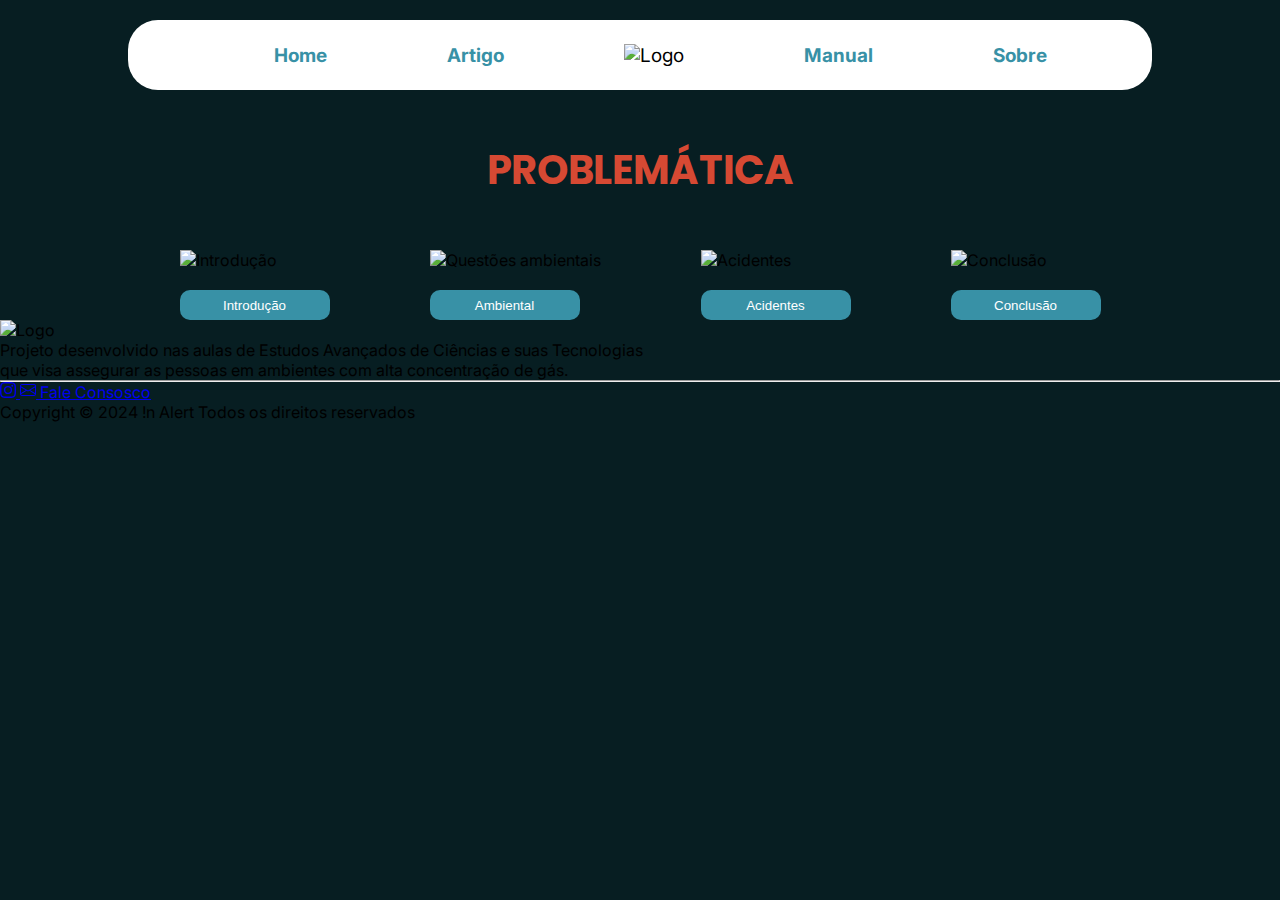
==== index.html @ b9c75eed "Problemática - Parte GI" ====
<!DOCTYPE html>
<html lang="pt-br">
<head>
    <meta charset="UTF-8">
    <meta name="viewport" content="width=device-width, initial-scale=1.0">
    <title>Sensor de gás móvel</title>
    <link rel="stylesheet" href="navstyle.css">
    <link rel="stylesheet" href="footer.css"> 
    <link rel="stylesheet" href="problem.css"> 
    <script src="script.js"> </script>
    <link rel="preconnect" href="https://fonts.googleapis.com">
    <link rel="preconnect" href="https://fonts.googleapis.com">
    <link rel="preconnect" href="https://fonts.gstatic.com" crossorigin>
    <link href="https://fonts.googleapis.com/css2?family=Inter:ital,opsz,wght@0,14..32,100..900;1,14..32,100..900&family=Poppins:ital,wght@0,100;0,200;0,300;0,400;0,500;0,600;0,700;0,800;0,900;1,100;1,200;1,300;1,400;1,500;1,600;1,700;1,800;1,900&display=swap" rel="stylesheet">

</head>
<body> 
    <!-- Navbar -->
    <header> 
       
        <nav class="navbar">
             <ul>
                <li><a href="#" class="nav-links">Home</a></li>
                <li><a href="#" class="nav-links">Artigo</a></li>
                <li class="logo" class="nav-links"><img src="./img/logo_sensordegás.png" alt="Logo"></li>
                <li><a href="carrosel.html" class="nav-links">Manual</a></li>
                <li><a href="#" class="nav-links">Sobre</a></li>
                
            </ul>
            <!-- <button class="navbar-toggle" onclick="toggleNav()">
                <i class="fa fa-bars"></i>
            </button> -->
        </nav>
    </header>

    <!-- Acaba aqui -->

    <!-- PROBLEMÁTICA -->

    <h1 class="titulo"> Problemática </h1>

    <div class="container">

        <section> 

            <div class="icons">
                <img src="./img/intro.png" alt=" Introdução" class="image">
            </div> 

            <div> 
                <button onclick="abrirModal()"class="button"> Introdução </button>
            </div>

            <div class="janela-modal" id="janela-modal">
                <div class="modal">
                    <button class="fechar" id="fechar">X</button> 
                    <h3> Introdução </h3>
                    <p> Lorem ipsum dolor sit amet consectetur adipisicing elit. Culpa necessitatibus voluptas aliquam exercitationem
                        libero cum molestias ullam illum vero quia temporibus adipisci itaque quas repellat! Provident quasi at temporibus porro. </p>
                </div>
            </div> 

        </section>

        <section> 

            <div class="icons">
                <img src="./img/QuesAmb.png" alt=" Questões ambientais" class="image">
            </div> 

            <div> 
                <button onclick="modalabrir()" class="button"> Ambiental </button>
            </div>

            <div class="janela-modal2" id="janela-modal2">
                <div class="modal2">
                    <button class="fechar2" id="fechar2">X</button> 
                    <h3> Ambiental</h3>
                    <p> Lorem ipsum dolor sit amet consectetur adipisicing elit. Culpa necessitatibus voluptas aliquam exercitationem
                        libero cum molestias ullam illum vero quia temporibus adipisci itaque quas repellat! Provident quasi at temporibus porro.</p>
                </div>
            </div> 

        </section>

        <section> 

            <div class="icons">
                <img src="./img/aciden.png" alt="Acidentes" class="image">
            </div> 

            <div> 
                <button onclick="abrir()" class="button"> Acidentes </button>
            </div>

            <div class="janela-modal3" id="janela-modal3">
                <div class="modal3">
                    <button class="fechar3" id="fechar3">X</button> 
                    <h3> Acidentes </h3>
                    <p> Lorem ipsum dolor sit amet consectetur adipisicing elit. Culpa necessitatibus voluptas aliquam exercitationem
                        libero cum molestias ullam illum vero quia temporibus adipisci itaque quas repellat! Provident quasi at temporibus porro.</p>
                </div>
            </div> 

        </section>

        <section> 

            <div class="icons">
                <img src="./img/concl.png" alt="Conclusão" class="image">
            </div> 

            <div> 
                <button onclick="conclusao()" class="button"> Conclusão </button>
            </div>

            <div class="janelaconcl" id="janelaconcl">
                <div class="modconcl">
                    <button class="fechaconcl" id="fechaconcl">X</button> 
                    <h3> Conclusão </h3>
                    <p> Lorem ipsum dolor sit amet consectetur adipisicing elit. Culpa necessitatibus voluptas aliquam exercitationem
                        libero cum molestias ullam illum vero quia temporibus adipisci itaque quas repellat! Provident quasi at temporibus porro.</p>
                </div>
            </div> 


        </section>

    </div>

<!-- Acaba aqui -->

<!-- Footer -->
    <footer> 
        <main> </main>
        <div class="fotter_content">
            <div class="footer_logo"> 
            <img src="./img/variação_logo_sensordegás.png" alt="Logo" class="figura_logo"> </li>
            <p class="text"> Projeto desenvolvido nas aulas de Estudos Avançados de Ciências e suas Tecnologias <br>
                que visa assegurar as pessoas em ambientes com alta concentração de gás. </p>
            <hr> </hr>
            <div id="footer_ms">
                <a class="link" href="https://www.instagram.com/gi_.santos20/" target="_blank" > 
                <svg xmlns="http://www.w3.org/2000/svg" width="16" height="16" fill="currentColor" class="bi bi-instagram" viewBox="0 0 16 16">
                    <path d="M8 0C5.829 0 5.556.01 4.703.048 3.85.088 3.269.222 2.76.42a3.9 3.9 0 0 0-1.417.923A3.9 3.9 0 0 0 .42 2.76C.222 3.268.087 3.85.048 4.7.01 5.555 0 5.827 0 8.001c0 2.172.01 2.444.048 3.297.04.852.174 1.433.372 1.942.205.526.478.972.923 1.417.444.445.89.719 1.416.923.51.198 1.09.333 1.942.372C5.555 15.99 5.827 16 8 16s2.444-.01 3.298-.048c.851-.04 1.434-.174 1.943-.372a3.9 3.9 0 0 0 1.416-.923c.445-.445.718-.891.923-1.417.197-.509.332-1.09.372-1.942C15.99 10.445 16 10.173 16 8s-.01-2.445-.048-3.299c-.04-.851-.175-1.433-.372-1.941a3.9 3.9 0 0 0-.923-1.417A3.9 3.9 0 0 0 13.24.42c-.51-.198-1.092-.333-1.943-.372C10.443.01 10.172 0 7.998 0zm-.717 1.442h.718c2.136 0 2.389.007 3.232.046.78.035 1.204.166 1.486.275.373.145.64.319.92.599s.453.546.598.92c.11.281.24.705.275 1.485.039.843.047 1.096.047 3.231s-.008 2.389-.047 3.232c-.035.78-.166 1.203-.275 1.485a2.5 2.5 0 0 1-.599.919c-.28.28-.546.453-.92.598-.28.11-.704.24-1.485.276-.843.038-1.096.047-3.232.047s-2.39-.009-3.233-.047c-.78-.036-1.203-.166-1.485-.276a2.5 2.5 0 0 1-.92-.598 2.5 2.5 0 0 1-.6-.92c-.109-.281-.24-.705-.275-1.485-.038-.843-.046-1.096-.046-3.233s.008-2.388.046-3.231c.036-.78.166-1.204.276-1.486.145-.373.319-.64.599-.92s.546-.453.92-.598c.282-.11.705-.24 1.485-.276.738-.034 1.024-.044 2.515-.045zm4.988 1.328a.96.96 0 1 0 0 1.92.96.96 0 0 0 0-1.92m-4.27 1.122a4.109 4.109 0 1 0 0 8.217 4.109 4.109 0 0 0 0-8.217m0 1.441a2.667 2.667 0 1 1 0 5.334 2.667 2.667 0 0 1 0-5.334"/>
                </svg>
                </a>

                <a class="link" href="mailto:hemoglobinaltda@gmail.com" target="_blank"> 
                <svg xmlns="http://www.w3.org/2000/svg" width="16" height="16" fill="currentColor" class="bi bi-envelope" viewBox="0 0 16 16">
                    <path d="M0 4a2 2 0 0 1 2-2h12a2 2 0 0 1 2 2v8a2 2 0 0 1-2 2H2a2 2 0 0 1-2-2zm2-1a1 1 0 0 0-1 1v.217l7 4.2 7-4.2V4a1 1 0 0 0-1-1zm13 2.383-4.708 2.825L15 11.105zm-.034 6.876-5.64-3.471L8 9.583l-1.326-.795-5.64 3.47A1 1 0 0 0 2 13h12a1 1 0 0 0 .966-.741M1 11.105l4.708-2.897L1 5.383z"/>
                </svg>
                </a>

                <a href="faleconosco.html" class="footer-fc"> Fale Consosco </a> <p> Copyright &copy; 2024 !n Alert Todos os direitos reservados</p>
            </div>
            </div>
        </div>
     </footer>
<!-- Acaba aqui -->
</body>
</html>
---- navstyle.css ----
/* STYLE NAVBAR */
:root{
    --color-fundo:#071E22 ; 
    --color-secundária: #3891A6 ;
    --color-textop1: #ffffff ;
    --color-titulo:#d64933;
    --color-dest: #000000; 
}

* {
    margin: 0;
}

body { 
    background-color: #071E22;
    font-family: 'inter';
}

.navbar {
    background-color: #fff;
    display: flex;
    justify-content: center;
    align-items: center;
    border-radius: 30px;
    margin-top: 20px;
    height: 70px;
    margin-left: 10%;
    margin-right: 10%;
 
}

.navbar ul {
    display: flex;
    justify-content: space-between;
    gap: 120px;
    align-items: center;
    justify-items: center;
  }
  
  .navbar li {
    list-style: none;
    font-size: 19px;
}

.nav-links{
  font-weight: bold;
  color: var(--color-secundária);
  text-decoration: none;
}

img{
    height: 150px;
    width: 150px;
}
---- problem.css ----
/* Style dos elementos imagem, botão e título */

:root{
    --color-fundo:#071E22 ; 
    --color-secundária: #3891A6 ;
    --color-textop1: #ffffff ;
    --color-titulo:#d64933;
    --color-dest: #000000;    
}

.titulo{
    font-size: 40px; 
    font-weight: bold;
    text-transform: uppercase;
    font-family: 'poppins';
    text-align: center;
    margin-top: 50px;
    color: var(--color-titulo);    
}

.container{
    display: flex;
    gap: 100px; 
    align-items: center;
    justify-content: center;
    margin-top: 50px;
}

.icons {
    margin-bottom: 20px;
}

.button {
    width: 150px;
    height: 30px;
    background: var(--color-secundária);
    color: var(--color-textop1); 
    border: none;
    border-radius: 10px;
    cursor: pointer;
    transition: transform 0.4s ease-in-out;
}

.button:hover {
    transform: translateY(-5px);
    box-shadow: 0 5px 10px rgba(255, 255, 255, 0.2);
}


/* Style dos modais */

.janela-modal, .janela-modal2, .janela-modal3, .janelaconcl {
    width: 200px;
    /* height: 200px; */
    top: 0;
    left: 0;
    display: none;
    align-items: center;
    justify-content: center;
    z-index: 1000;
    margin-top: 120px;
    margin-bottom: 50px;
}

.modal, .modal2, .modal3, .modconcl{
    width: 200px;
    height: 275px;
    background-color: var(--color-secundária);
    padding: 30px;
    margin-bottom: 10px;
    border-radius: 20px;
    position: absolute; 
}

.modal h3, .modal2 h3, .modal3 h3, .modconcl h3{
    font-family: 'poppins';
    color: var(--color-textop1); 
    text-align: center;
    font-weight: bold;  
    font-size: 20px;
}

.modal p, .modal2 p, .modal3 p, .modconcl p{
    font-family: 'inter';
    font-size: 15px;
    color: var(--color-textop1);
    text-align: center;
    margin-top: 15px;
}

.fechar, .fechar2, .fechar3, .fechaconcl{
    position: absolute;
    top: -10px; 
    right: -10px;
    width: 30px;
    height: 30px;
    border-radius: 50%;
    border: none;
    background-color: var(--color-titulo);
    color: var(--color-dest);
    font-size: 15px;
    cursor: pointer;
    font-weight: bold;
    transition: transform 0.4s ease-in-out;

}

.fechar:hover, .fechar2:hover, .fechar3:hover, .fechaconcl:hover{
    transform: translateY(-5px);
    box-shadow: 0 5px 10px rgba(255, 255, 255, 0.2);
}


/* Style somente do modal 'Intrdução' */

.janela-modal.abrir{
    display: flex;
}

@keyframes abrirmodal {
    from{
        opacity: 0;
        transform: translate3d(0, -20px, -5px);
    }

    to{
        opacity: 1;
        transform: translate3d(0,0,0);
    }
}

.abrir .modal{
    animation: abrirmodal 0.8s;
}

/* Style somente do modal 'Questões ambientais' */

.janela-modal2.open{
    display: flex;
}

@keyframes modalabrir {
    from{
        opacity: 0;
        transform: translate3d(0, -20px, -5px);
    }

    to{
        opacity: 1;
        transform: translate3d(0,0,0);
    }
}

.open .modal2{
    animation: modalabrir 0.8s;
}

/* Style somente do modal 'Acidentes' */

.janela-modal3.openmodal{
    display: flex;
}

@keyframes abrir {
    from{
        opacity: 0;
        transform: translate3d(0, -20px, -5px);
    }

    to{
        opacity: 1;
        transform: translate3d(0,0,0);
    }
}

.openmodal .modal3{
    animation: modalabrir 0.8s;
}

/* Style somente do modal 'Conclusão' */

.janelaconcl.abr{
    display: flex;
}

@keyframes concl{
    from{
        opacity: 0;
        transform: translate3d(0, -20px, -5px);
    }

    to{
        opacity: 1;
        transform: translate3d(0,0,0);
    }
}

.abr .modconcl{
    animation: modalabrir 0.8s;
}
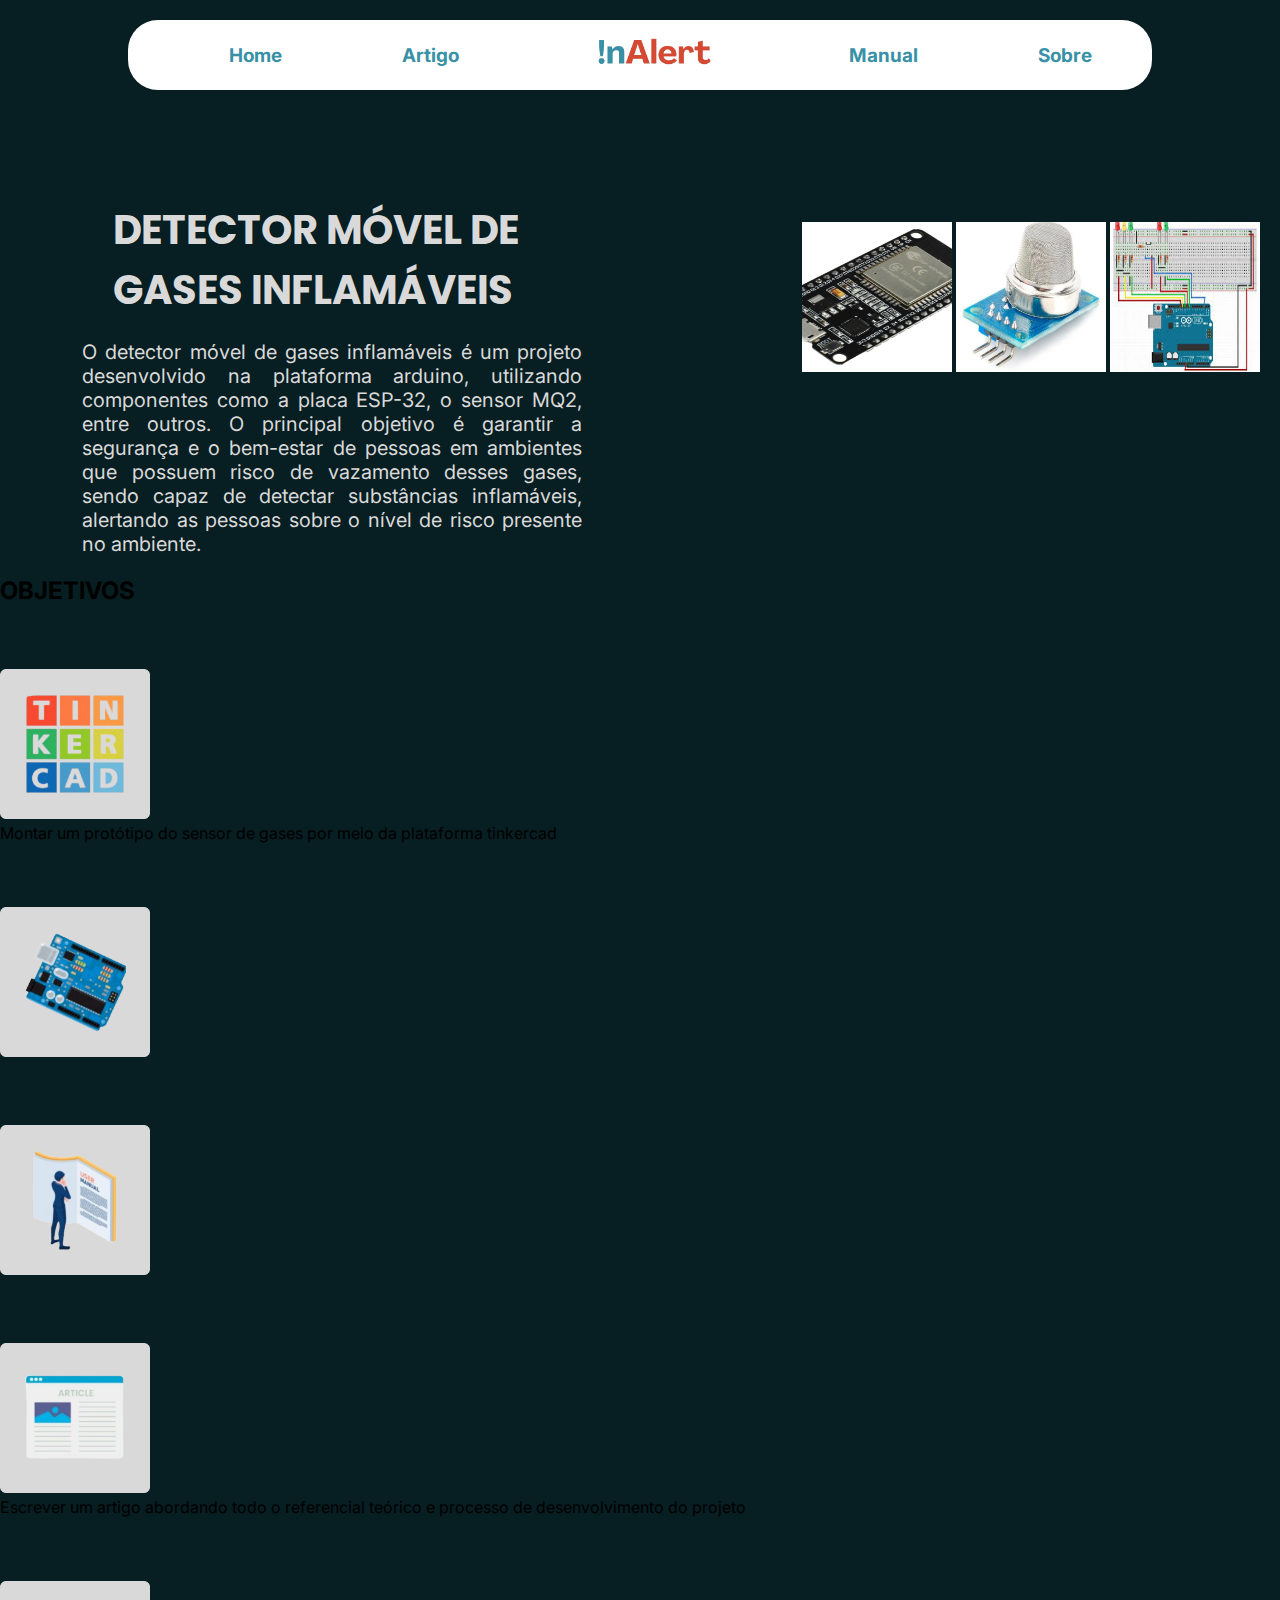
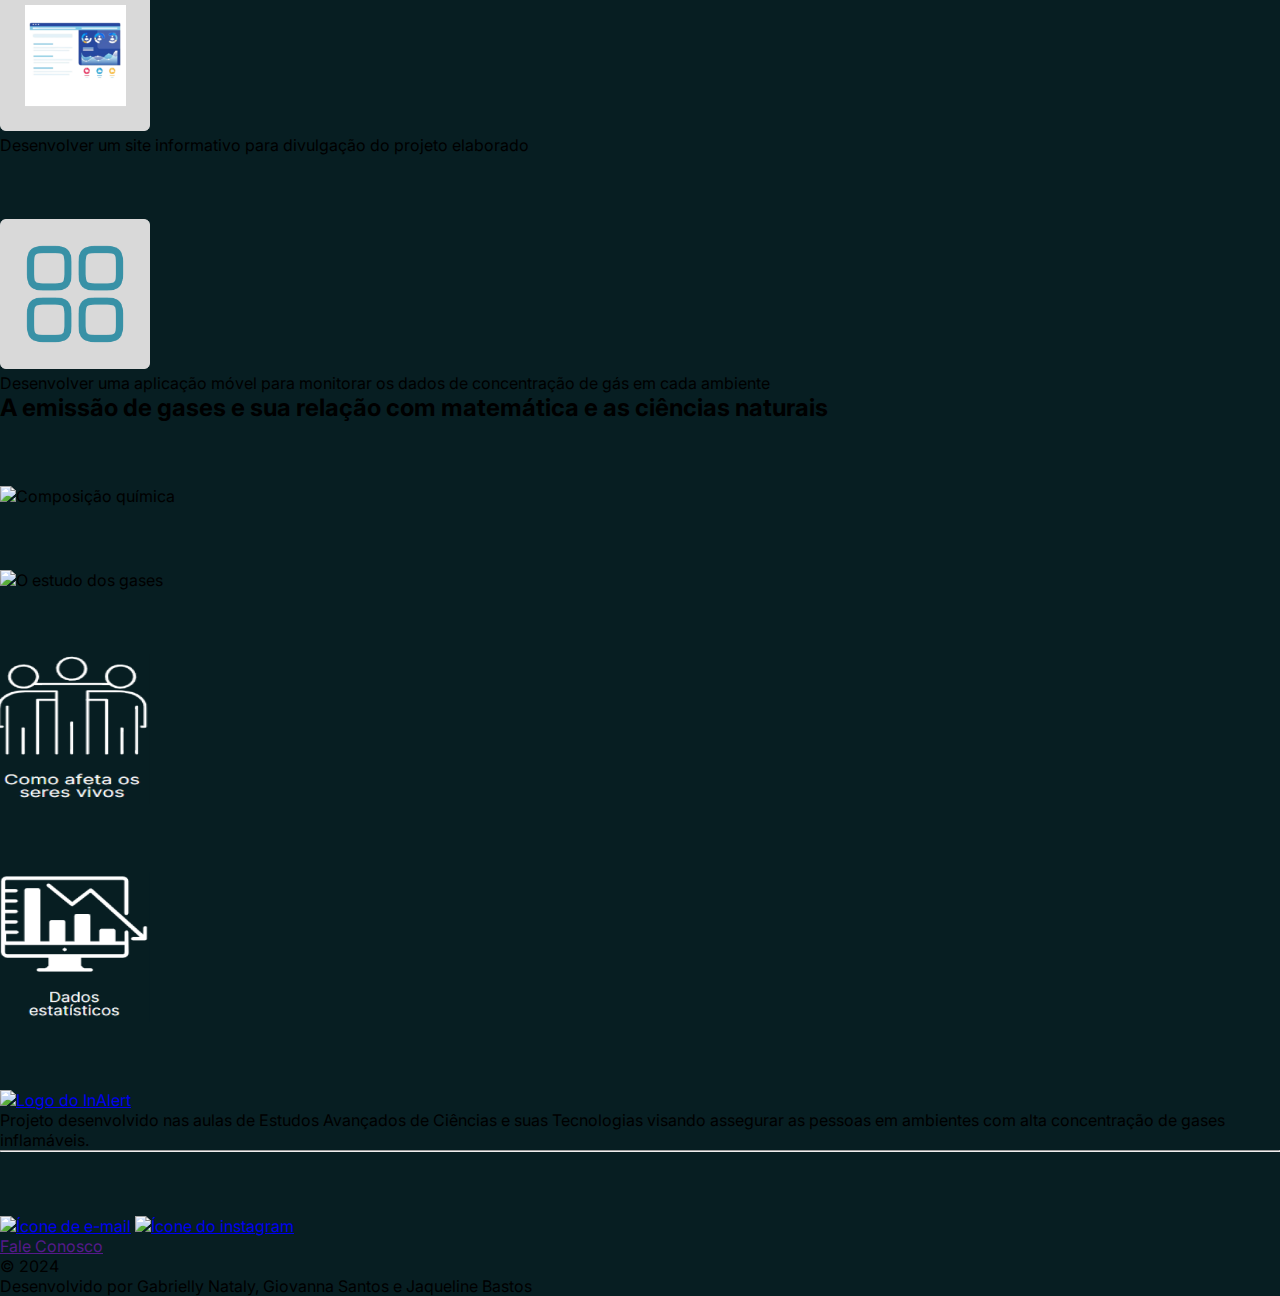
==== commit 8eb74013: "artigo pronto para juntar" ====
--- a/index.html
+++ b/index.html
@@ -1,162 +1,119 @@
-<!DOCTYPE html>
-<html lang="pt-br">
-<head>
-    <meta charset="UTF-8">
-    <meta name="viewport" content="width=device-width, initial-scale=1.0">
-    <title>Sensor de gás móvel</title>
-    <link rel="stylesheet" href="navstyle.css">
-    <link rel="stylesheet" href="footer.css"> 
-    <link rel="stylesheet" href="problem.css"> 
-    <script src="script.js"> </script>
-    <link rel="preconnect" href="https://fonts.googleapis.com">
-    <link rel="preconnect" href="https://fonts.googleapis.com">
-    <link rel="preconnect" href="https://fonts.gstatic.com" crossorigin>
-    <link href="https://fonts.googleapis.com/css2?family=Inter:ital,opsz,wght@0,14..32,100..900;1,14..32,100..900&family=Poppins:ital,wght@0,100;0,200;0,300;0,400;0,500;0,600;0,700;0,800;0,900;1,100;1,200;1,300;1,400;1,500;1,600;1,700;1,800;1,900&display=swap" rel="stylesheet">
-
-</head>
-<body> 
-    <!-- Navbar -->
-    <header> 
-       
-        <nav class="navbar">
-             <ul>
-                <li><a href="#" class="nav-links">Home</a></li>
-                <li><a href="#" class="nav-links">Artigo</a></li>
-                <li class="logo" class="nav-links"><img src="./img/logo_sensordegás.png" alt="Logo"></li>
-                <li><a href="carrosel.html" class="nav-links">Manual</a></li>
-                <li><a href="#" class="nav-links">Sobre</a></li>
-                
-            </ul>
-            <!-- <button class="navbar-toggle" onclick="toggleNav()">
-                <i class="fa fa-bars"></i>
-            </button> -->
-        </nav>
-    </header>
-
-    <!-- Acaba aqui -->
-
-    <!-- PROBLEMÁTICA -->
-
-    <h1 class="titulo"> Problemática </h1>
-
-    <div class="container">
-
-        <section> 
-
-            <div class="icons">
-                <img src="./img/intro.png" alt=" Introdução" class="image">
-            </div> 
-
-            <div> 
-                <button onclick="abrirModal()"class="button"> Introdução </button>
-            </div>
-
-            <div class="janela-modal" id="janela-modal">
-                <div class="modal">
-                    <button class="fechar" id="fechar">X</button> 
-                    <h3> Introdução </h3>
-                    <p> Lorem ipsum dolor sit amet consectetur adipisicing elit. Culpa necessitatibus voluptas aliquam exercitationem
-                        libero cum molestias ullam illum vero quia temporibus adipisci itaque quas repellat! Provident quasi at temporibus porro. </p>
-                </div>
-            </div> 
-
-        </section>
-
-        <section> 
-
-            <div class="icons">
-                <img src="./img/QuesAmb.png" alt=" Questões ambientais" class="image">
-            </div> 
-
-            <div> 
-                <button onclick="modalabrir()" class="button"> Ambiental </button>
-            </div>
-
-            <div class="janela-modal2" id="janela-modal2">
-                <div class="modal2">
-                    <button class="fechar2" id="fechar2">X</button> 
-                    <h3> Ambiental</h3>
-                    <p> Lorem ipsum dolor sit amet consectetur adipisicing elit. Culpa necessitatibus voluptas aliquam exercitationem
-                        libero cum molestias ullam illum vero quia temporibus adipisci itaque quas repellat! Provident quasi at temporibus porro.</p>
-                </div>
-            </div> 
-
-        </section>
-
-        <section> 
-
-            <div class="icons">
-                <img src="./img/aciden.png" alt="Acidentes" class="image">
-            </div> 
-
-            <div> 
-                <button onclick="abrir()" class="button"> Acidentes </button>
-            </div>
-
-            <div class="janela-modal3" id="janela-modal3">
-                <div class="modal3">
-                    <button class="fechar3" id="fechar3">X</button> 
-                    <h3> Acidentes </h3>
-                    <p> Lorem ipsum dolor sit amet consectetur adipisicing elit. Culpa necessitatibus voluptas aliquam exercitationem
-                        libero cum molestias ullam illum vero quia temporibus adipisci itaque quas repellat! Provident quasi at temporibus porro.</p>
-                </div>
-            </div> 
-
-        </section>
-
-        <section> 
-
-            <div class="icons">
-                <img src="./img/concl.png" alt="Conclusão" class="image">
-            </div> 
-
-            <div> 
-                <button onclick="conclusao()" class="button"> Conclusão </button>
-            </div>
-
-            <div class="janelaconcl" id="janelaconcl">
-                <div class="modconcl">
-                    <button class="fechaconcl" id="fechaconcl">X</button> 
-                    <h3> Conclusão </h3>
-                    <p> Lorem ipsum dolor sit amet consectetur adipisicing elit. Culpa necessitatibus voluptas aliquam exercitationem
-                        libero cum molestias ullam illum vero quia temporibus adipisci itaque quas repellat! Provident quasi at temporibus porro.</p>
-                </div>
-            </div> 
-
-
-        </section>
-
-    </div>
-
-<!-- Acaba aqui -->
-
-<!-- Footer -->
-    <footer> 
-        <main> </main>
-        <div class="fotter_content">
-            <div class="footer_logo"> 
-            <img src="./img/variação_logo_sensordegás.png" alt="Logo" class="figura_logo"> </li>
-            <p class="text"> Projeto desenvolvido nas aulas de Estudos Avançados de Ciências e suas Tecnologias <br>
-                que visa assegurar as pessoas em ambientes com alta concentração de gás. </p>
-            <hr> </hr>
-            <div id="footer_ms">
-                <a class="link" href="https://www.instagram.com/gi_.santos20/" target="_blank" > 
-                <svg xmlns="http://www.w3.org/2000/svg" width="16" height="16" fill="currentColor" class="bi bi-instagram" viewBox="0 0 16 16">
-                    <path d="M8 0C5.829 0 5.556.01 4.703.048 3.85.088 3.269.222 2.76.42a3.9 3.9 0 0 0-1.417.923A3.9 3.9 0 0 0 .42 2.76C.222 3.268.087 3.85.048 4.7.01 5.555 0 5.827 0 8.001c0 2.172.01 2.444.048 3.297.04.852.174 1.433.372 1.942.205.526.478.972.923 1.417.444.445.89.719 1.416.923.51.198 1.09.333 1.942.372C5.555 15.99 5.827 16 8 16s2.444-.01 3.298-.048c.851-.04 1.434-.174 1.943-.372a3.9 3.9 0 0 0 1.416-.923c.445-.445.718-.891.923-1.417.197-.509.332-1.09.372-1.942C15.99 10.445 16 10.173 16 8s-.01-2.445-.048-3.299c-.04-.851-.175-1.433-.372-1.941a3.9 3.9 0 0 0-.923-1.417A3.9 3.9 0 0 0 13.24.42c-.51-.198-1.092-.333-1.943-.372C10.443.01 10.172 0 7.998 0zm-.717 1.442h.718c2.136 0 2.389.007 3.232.046.78.035 1.204.166 1.486.275.373.145.64.319.92.599s.453.546.598.92c.11.281.24.705.275 1.485.039.843.047 1.096.047 3.231s-.008 2.389-.047 3.232c-.035.78-.166 1.203-.275 1.485a2.5 2.5 0 0 1-.599.919c-.28.28-.546.453-.92.598-.28.11-.704.24-1.485.276-.843.038-1.096.047-3.232.047s-2.39-.009-3.233-.047c-.78-.036-1.203-.166-1.485-.276a2.5 2.5 0 0 1-.92-.598 2.5 2.5 0 0 1-.6-.92c-.109-.281-.24-.705-.275-1.485-.038-.843-.046-1.096-.046-3.233s.008-2.388.046-3.231c.036-.78.166-1.204.276-1.486.145-.373.319-.64.599-.92s.546-.453.92-.598c.282-.11.705-.24 1.485-.276.738-.034 1.024-.044 2.515-.045zm4.988 1.328a.96.96 0 1 0 0 1.92.96.96 0 0 0 0-1.92m-4.27 1.122a4.109 4.109 0 1 0 0 8.217 4.109 4.109 0 0 0 0-8.217m0 1.441a2.667 2.667 0 1 1 0 5.334 2.667 2.667 0 0 1 0-5.334"/>
-                </svg>
-                </a>
-
-                <a class="link" href="mailto:hemoglobinaltda@gmail.com" target="_blank"> 
-                <svg xmlns="http://www.w3.org/2000/svg" width="16" height="16" fill="currentColor" class="bi bi-envelope" viewBox="0 0 16 16">
-                    <path d="M0 4a2 2 0 0 1 2-2h12a2 2 0 0 1 2 2v8a2 2 0 0 1-2 2H2a2 2 0 0 1-2-2zm2-1a1 1 0 0 0-1 1v.217l7 4.2 7-4.2V4a1 1 0 0 0-1-1zm13 2.383-4.708 2.825L15 11.105zm-.034 6.876-5.64-3.471L8 9.583l-1.326-.795-5.64 3.47A1 1 0 0 0 2 13h12a1 1 0 0 0 .966-.741M1 11.105l4.708-2.897L1 5.383z"/>
-                </svg>
-                </a>
-
-                <a href="faleconosco.html" class="footer-fc"> Fale Consosco </a> <p> Copyright &copy; 2024 !n Alert Todos os direitos reservados</p>
-            </div>
-            </div>
-        </div>
-     </footer>
-<!-- Acaba aqui -->
-</body>
+<!DOCTYPE html>
+<html lang="pt-br">
+<head>
+    <meta charset="UTF-8">
+    <meta name="viewport" content="width=device-width, initial-scale=1.0">
+    <title> InAlert: detector móvel de gases inflamáveis </title>
+    <link rel="stylesheet" href="estilo-index.css">
+</head>
+
+<body>
+    <!-- Navbar -->
+    <header> 
+        <nav class="navbar">
+            <ul>
+                <li><a href="index.html" class="nav-links">Home</a></li>
+                <li><a href="artigo.html" class="nav-links">Artigo</a></li>
+                <a href="index.html"><li class="logo" class="nav-links"><img src="./assets/logo.png" alt="Logo"></li></a>
+                <li><a href="manual.html" class="nav-links">Manual</a></li>
+                <li><a href="sobre.html" class="nav-links">Sobre</a></li> 
+            </ul>   
+        </nav>
+    </header>
+
+    <section class="home">
+        <div class="text-home">
+            <h1>DETECTOR <span>MÓVEL</span> DE <br> GASES <span>INFLAMÁVEIS</span></h1>
+            <p>
+                O detector móvel de gases inflamáveis é um projeto desenvolvido na plataforma arduino, 
+                utilizando componentes como a placa ESP-32, o sensor MQ2, entre outros. 
+                O principal objetivo é garantir a segurança e o bem-estar de pessoas em ambientes que 
+                possuem risco de vazamento desses gases, sendo capaz de detectar substâncias inflamáveis, 
+                alertando as pessoas sobre o nível de risco presente no ambiente.
+            </p>
+        </div>
+
+        <div class="images-home">
+            <img src="./assets/img1.png" alt="Placa ESP-32" class="imagem1">
+            <img src="./assets/img2.png" alt="Sensor MQ-2" class="imagem2">
+            <img src="./assets/img3.png" alt="Simulação do sensor no tinkercad" class="imagem2">
+        </div>
+    </section>
+
+    <section class="problematica">
+        <!--Código da Gi-->
+    </section>
+
+    <section class="objetivos">
+        <h2>OBJETIVOS</h2>
+        <div class="fileira1">
+            <div class="card1">
+                <img src="./assets/tinkercad.png" alt="Logo do Tinkercad">
+                <p>Montar um protótipo do sensor de gases por meio da plataforma tinkercad</p>
+            </div>
+
+            <div class="card2">
+                <img src="./assets/arduino.png" alt="Representação de um arduino">
+            </div>
+
+            <div class="card3">
+                <img src="./assets/manual.png" alt="Um homem olhando para um grande livro aberto">
+            </div>
+        </div>
+
+        <div class="fileira2">
+            <div class="card4">
+                <img src="./assets/artigo.png" alt="desenho de um artigo">
+                <p>Escrever um artigo abordando todo o referencial teórico e processo de desenvolvimento do projeto</p>
+            </div>
+
+            <div class="card5">
+                <img src="./assets/site.png" alt="desenho de um site">
+                <p>Desenvolver um site informativo para divulgação do projeto elaborado</p>
+            </div>
+
+            <div class="card6">
+                <img src="./assets/app.png" alt="ícone de aplicativo">
+                <p>Desenvolver uma aplicação móvel para monitorar os dados de concentração de gás em cada ambiente</p>
+            </div>
+        </div>
+    </section>
+
+    <section class="interdisciplinar">
+        <h2>A emissão de gases e sua relação com matemática e as ciências naturais</h2>
+
+        <div class="cards">
+            <div class="bloco1">
+                <img src="./assets/quimica.png" alt="Composição química">
+            </div>
+
+            <div class="bloco2">
+                <img src="./assets/gases.png" alt="O estudo dos gases">
+            </div>
+
+            <div class="bloco3">
+                <img src="./assets/seres.png" alt="Como afeta os seres vivos">
+            </div>
+
+            <div class="bloco4">
+                <img src="./assets/dados.png" alt="Dados estatísticos">
+            </div>
+        </div>
+    </section>
+
+    <footer>
+        <a href="index.html"><img src="./assets/logo2.png" alt="Logo do InAlert"></a>
+        <p>Projeto desenvolvido nas aulas de Estudos Avançados de Ciências e suas Tecnologias visando assegurar as pessoas em ambientes com alta concentração de gases inflamáveis. </p>
+
+        <hr>
+
+        <a href="hemoglobinaltda@gmail.com"><img src="" alt="Ícone de e-mail"></a>
+        <a href="https://www.instagram.com/_hemoglobinaapp/"><img src="" alt="Ícone do instagram"></a>
+        <a href=""><p>Fale Conosco</p>
+        </a>
+    
+        <p>&copy; 2024</p>
+        <p>Desenvolvido por Gabrielly Nataly, Giovanna Santos e Jaqueline Bastos</p>
+    </footer>
+</body>
 </html>--- a/estilo-index.css
+++ b/estilo-index.css
@@ -0,0 +1,120 @@
+/* Importação das fontes utilizadas */
+@import url('https://fonts.googleapis.com/css2?family=Poppins:ital,wght@0,100;0,200;0,300;0,400;0,500;0,600;0,700;0,800;0,900;1,100;1,200;1,300;1,400;1,500;1,600;1,700;1,800;1,900&display=swap');
+
+@import url('https://fonts.googleapis.com/css2?family=Inter:ital,opsz,wght@0,14..32,100..900;1,14..32,100..900&family=Poppins:ital,wght@0,100;0,200;0,300;0,400;0,500;0,600;0,700;0,800;0,900;1,100;1,200;1,300;1,400;1,500;1,600;1,700;1,800;1,900&display=swap');
+
+:root{
+    --corBranco: #d9d9d9;
+    --corLaranja: #D64933;
+    --corFundo: #071E22;
+    --corAzul: #3891A6;
+}
+
+* {
+    margin: 0;
+}
+
+body { 
+    background-color: var(--corFundo);
+    font-family: 'inter';
+}
+
+/* Estilo navbar */
+.navbar {
+    background-color: #fff;
+    display: flex;
+    justify-content: center;
+    align-items: center;
+    border-radius: 30px;
+    margin-top: 20px;
+    height: 70px;
+    margin-left: 10%;
+    margin-right: 10%;
+ 
+}
+
+.navbar ul {
+    display: flex;
+    justify-content: space-between;
+    gap: 120px;
+    align-items: center;
+    justify-items: center;
+  }
+  
+  .navbar li {
+    list-style: none;
+    font-size: 19px;
+}
+
+.nav-links{
+  font-weight: bold;
+  color: var(--corAzul);
+  text-decoration: none;
+}
+
+img{
+    height: 150px;
+    width: 150px;
+
+    margin-top: 5%;
+}
+
+/* Estilo home */
+.home {
+    display: flex;
+    justify-content: space-between;
+    align-items: flex-start;
+    padding: 20px;
+
+    margin-top: 7%;
+}
+
+.text-home {
+    width: 50%;
+}
+
+.text-home h1 {
+    font-size: 36px;
+    color: var(--corBranco);
+    font-family: 'Poppins';
+    font-size: 40px;
+
+    margin-left: 15%;
+}
+
+.text .destaque {
+    color: #ff6047;
+}
+
+.text-home p {
+    margin-top: 20px;
+
+    color: var(--corBranco);
+    font-family: 'Inter';
+    text-align: justify;
+    font-size: 20px;
+
+    width: 500px;
+    margin-left: 10%;
+}
+
+.imagens-home {
+    display: flex;
+    flex-wrap: wrap; /* Permite que as imagens "quebrem linha" em telas menores */
+    gap: 20px; /* Espaço entre as imagens */
+    justify-content: center; /* Centraliza as imagens */
+    align-items: center; /* Alinha as imagens verticalmente */
+    margin-top: 20px;
+}
+
+.imagens-home img {
+    width: 150px; /* Tamanho fixo ou ajustável */
+    height: auto; /* Mantém a proporção das imagens */
+    border-radius: 10px; /* Deixa as bordas arredondadas */
+    box-shadow: 0 4px 8px rgba(0, 0, 0, 0.2); /* Sombra para destacar as imagens */
+    transition: transform 0.3s ease; /* Efeito de animação ao passar o mouse */
+}
+
+.imagens-home img:hover {
+    transform: scale(1.05); /* Aumenta ligeiramente a imagem ao passar o mouse */
+}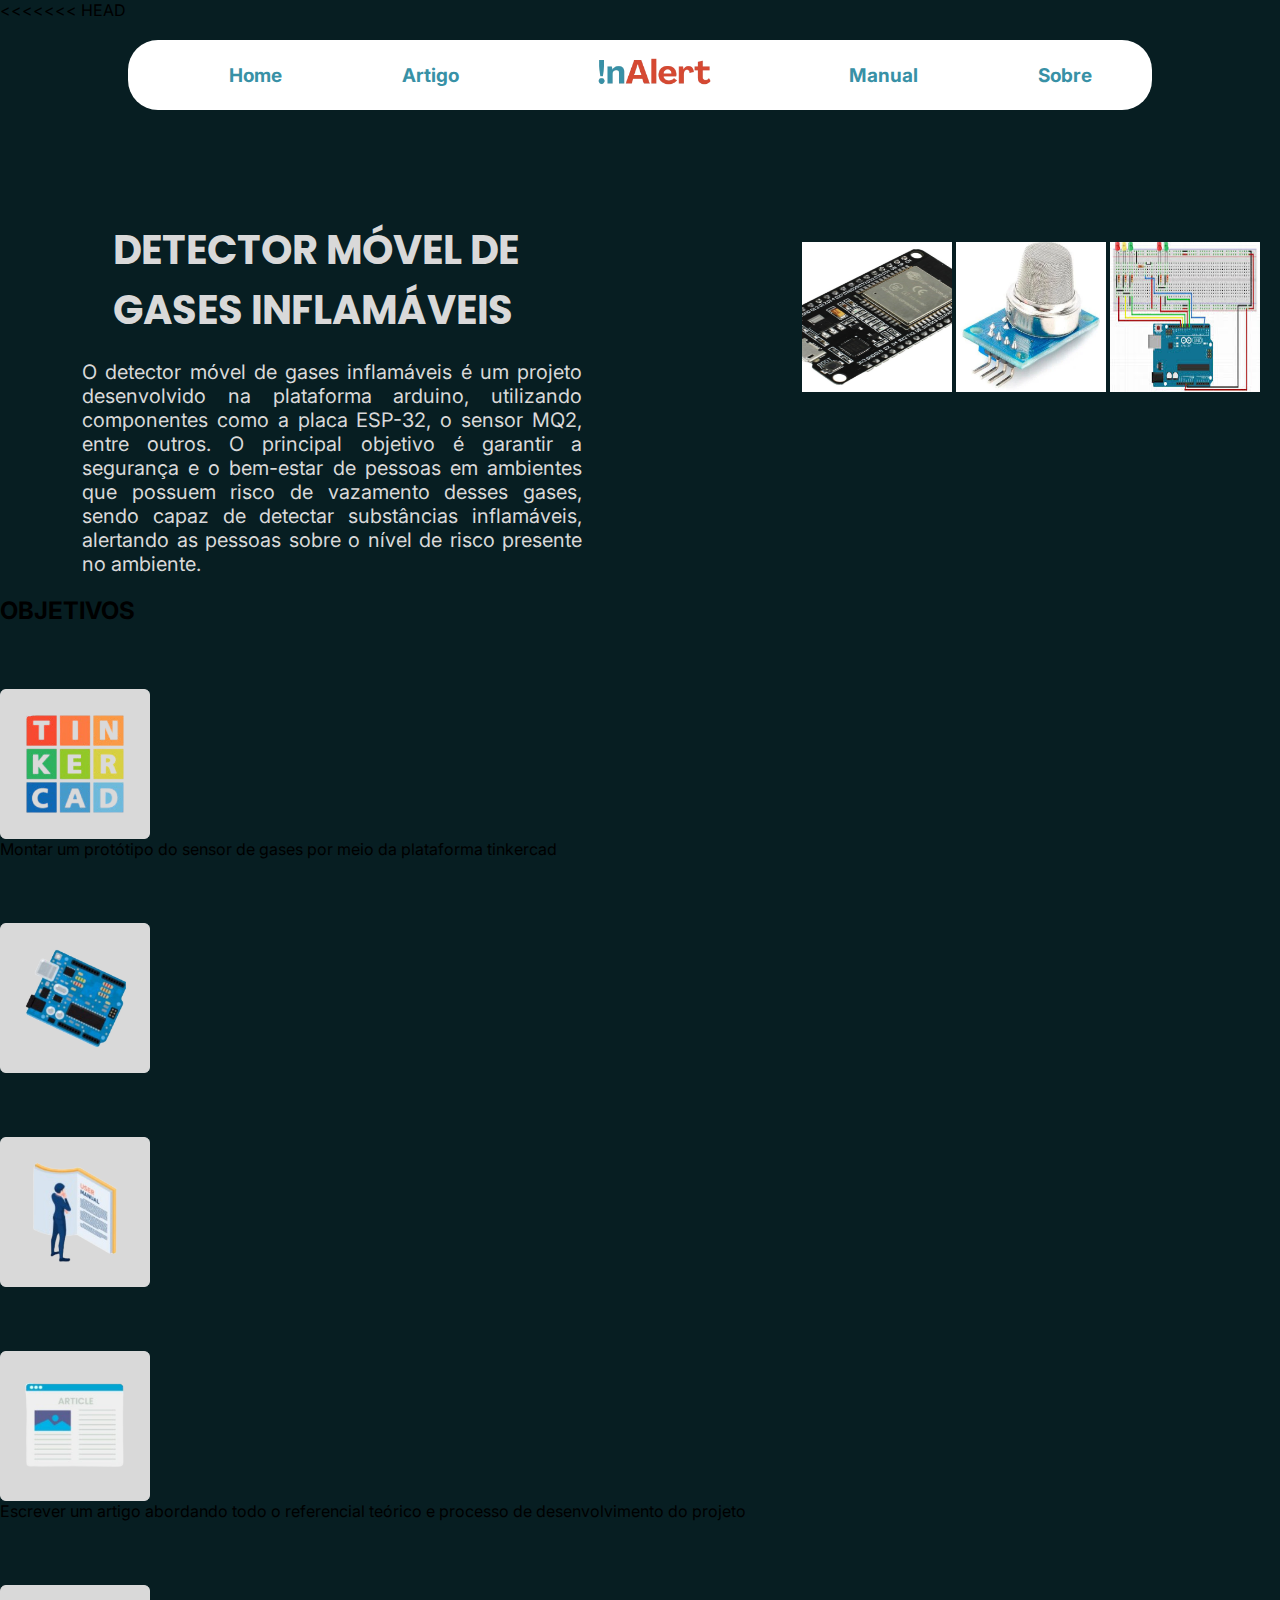
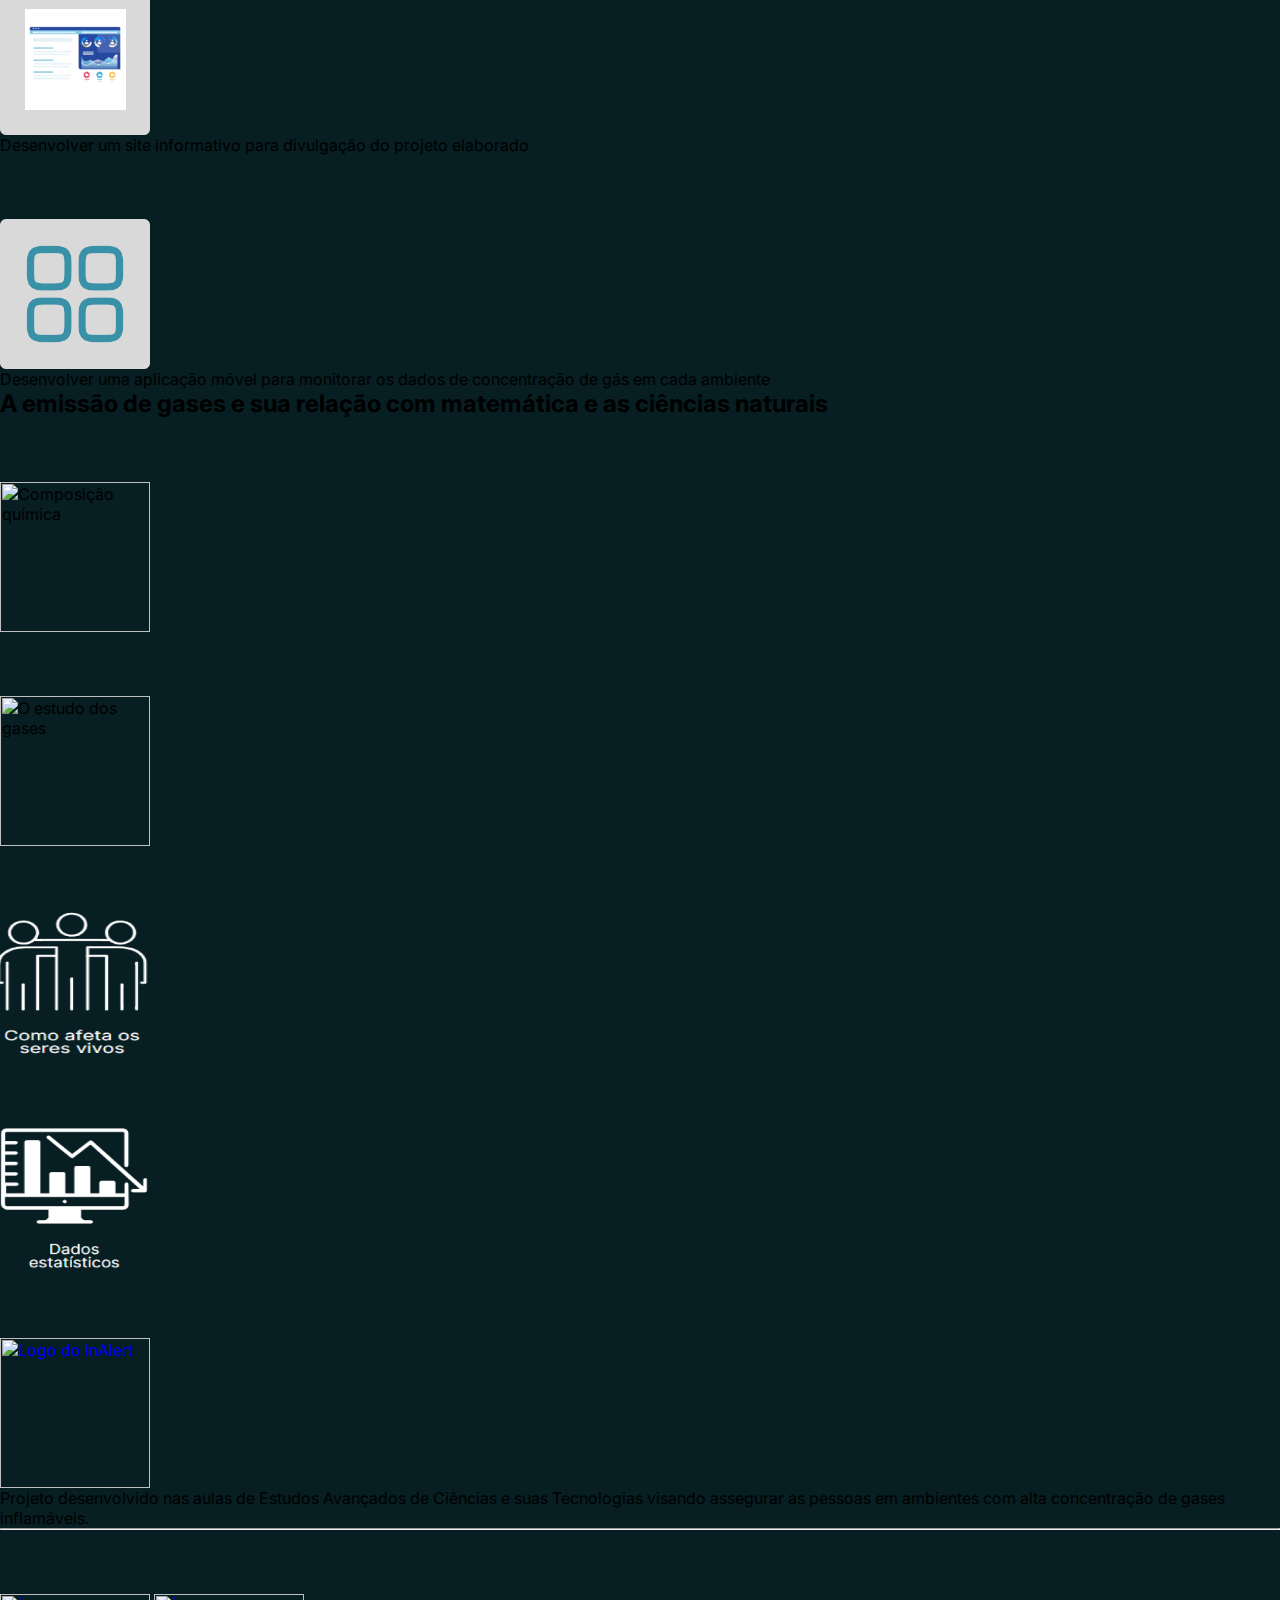
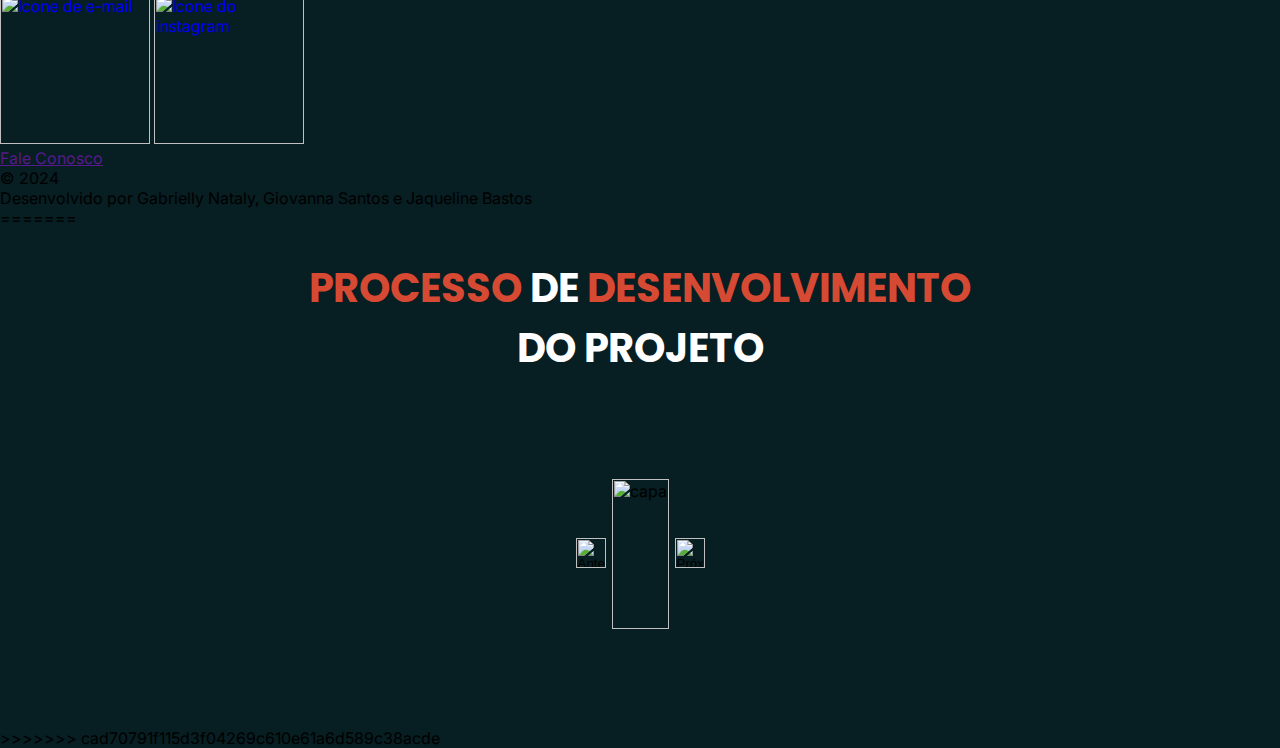
==== commit a4e3721b: "página pronta para juntar" ====
--- a/index.html
+++ b/index.html
@@ -1,3 +1,4 @@
+<<<<<<< HEAD
 <!DOCTYPE html>
 <html lang="pt-br">
 <head>
@@ -116,4 +117,53 @@
         <p>Desenvolvido por Gabrielly Nataly, Giovanna Santos e Jaqueline Bastos</p>
     </footer>
 </body>
-</html>+</html>
+=======
+<!DOCTYPE html>
+<html>
+
+<head>
+  <meta charset="utf-8">
+  <meta name="viewport" content="width=device-width">
+  <title>teste carrosel</title>
+  <link href="carrosel.css" rel="stylesheet" type="text/css" />
+  <link href="https://fonts.googleapis.com/css2?family=Inter:ital,opsz,wght@0,14..32,100..900;1,14..32,100..900&family=Poppins:ital,wght@0,100;0,200;0,300;0,400;0,500;0,600;0,700;0,800;0,900;1,100;1,200;1,300;1,400;1,500;1,600;1,700;1,800;1,900&display=swap" rel="stylesheet">
+</head>
+<body>
+  <!DOCTYPE html>
+  <html lang="pt-BR">
+  <head>
+      <meta charset="UTF-8">
+      <meta name="viewport" content="width=device-width, initial-scale=1.0">
+      <link rel="stylesheet" href="styles.css">
+      <title>Carrossel de Imagens EACN </title>
+  </head>
+  <body>
+    <h1 class="title"> <span class="spandestaque"> Processo </span> De <span class="spandestaque"> Desenvolvimento </span> 
+        <br> Do Projeto </h1>
+
+      <div class="carrossel">
+          <button id="prev" class="seta esquerda">
+                <img src="./img/SETA_ESQUERDA.png" alt="Anterior"/>
+            </button>
+          <div class="imagens">
+              <img src="./img/capa.png" alt="capa" class="active"/>
+              <img src="./img/projeto.png" alt="Projeto"/>
+              <img src="./img/projeto-1.png" alt="Protjeto"/>
+              <img src="./img/código_.png" alt="Código"/>
+              <img src="./img/proti_baixa.png" alt="Aplicativo baixa fidelidade"/>
+              <img src="./img/design_alta.png" alt="Aplicativo alta fidelidade"/>
+              <img src="./img/suportebaixa.png" alt="Suporte protótipo"/>
+              <img src="./img/suporte.png" alt="Suporte final"/>
+              <img src="./img/capa.png" alt="Projeto final"/>
+          </div>
+              <button id="next" class="seta direita">
+                  <img src="./img/SETA_DIREITA.png" alt="Próximo"/>
+              </button>
+      </div>
+       
+
+      <script src="carrosel.js"></script>
+  </body>
+  </html>
+>>>>>>> cad70791f115d3f04269c610e61a6d589c38acde
--- a/carrosel.css
+++ b/carrosel.css
@@ -0,0 +1,72 @@
+:root{
+    --color-fundo:#071E22 ; 
+    --color-secundária: #3891A6 ;
+    --color-textop1: #ffffff ;
+    --color-titulo:#d64933;
+    --color-dest: #000000; 
+}
+
+body{
+    background-color:var(--color-fundo);   
+    justify-content: center;
+    align-items: center;
+}
+
+.title {
+    text-align: center;
+    font-family: 'poppins';
+    font-weight: bold;
+    font-size: 40px;
+    color: var(--color-textop1); 
+    text-transform: uppercase;
+    margin-top: 30px;
+}
+
+.spandestaque{
+    color: var(--color-titulo);
+}
+
+.carrossel {
+    display: flex; /* Usar flexbox para alinhar os elementos */
+    align-items: center; /* Centraliza verticalmente */
+    justify-content: center; /* Centraliza horizontalmente */
+    width: 650px; 
+    height: 350px;/* Ajuste a largura conforme necessário */
+    overflow: hidden;
+    margin: auto;
+  }
+  
+  .imagens {
+    display: flex;
+    transition: transform 0.5s ease; 
+  }
+  
+  .imagens img {
+    width: 100%;
+    display: none; /* Esconde todas as imagens inicialmente */
+  
+  }
+  
+  .imagens img.active {
+    display: block; /* Exibe apenas a imagem ativa */
+  }
+  
+  .seta {
+    background-color: transparent;
+    border: none;
+    cursor: pointer;
+  
+  }
+  
+  .seta img {
+    width: 30px; /* Ajuste o tamanho da imagem conforme necessário */
+    height: auto;
+  }
+  
+  .direita{
+    margin-right: 10px;
+  }
+  
+  .esquerda {
+    margin-left: 10px; 
+  }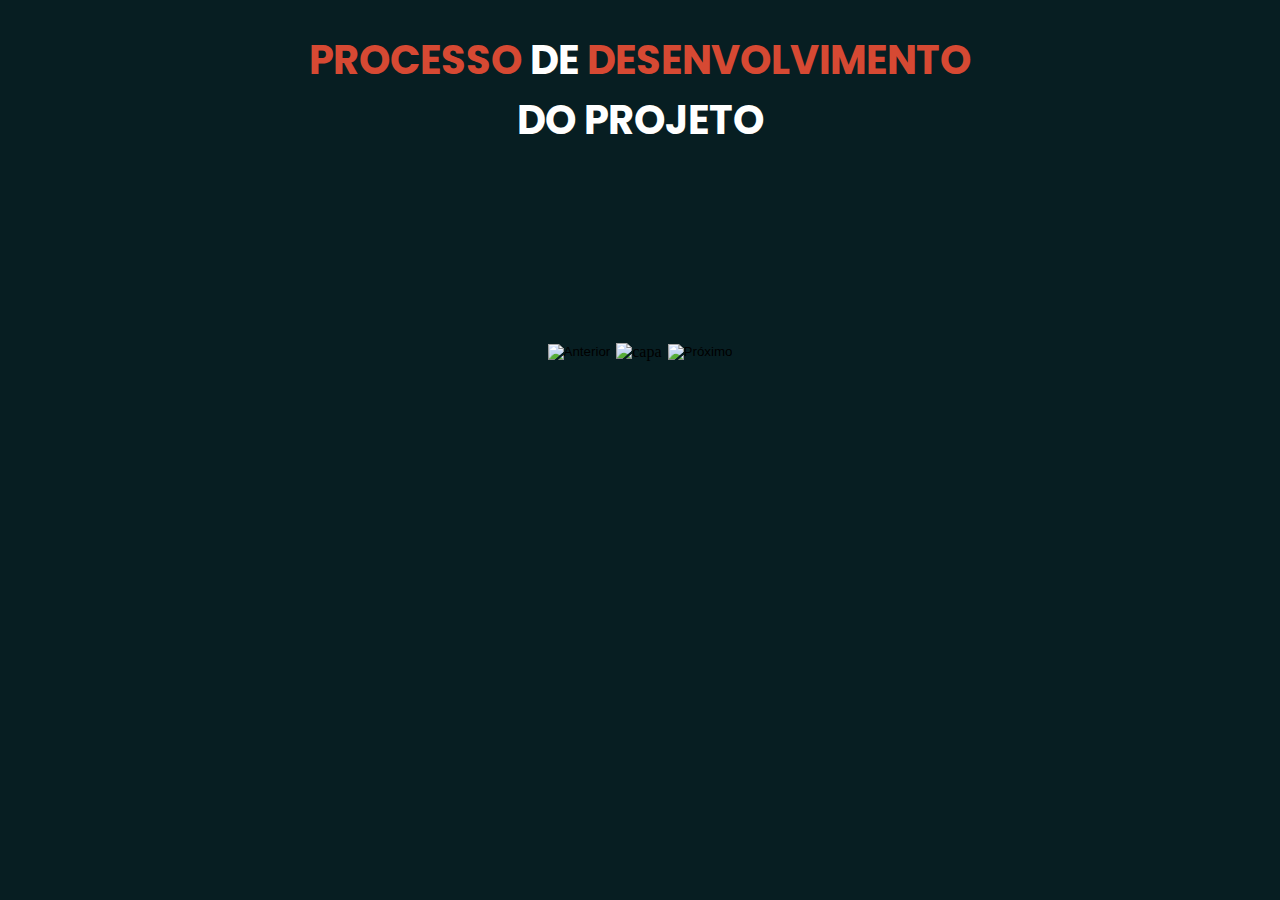
==== commit caf5895a: "Add files via upload" ====
--- a/index.html
+++ b/index.html
@@ -1,169 +1,47 @@
-<<<<<<< HEAD
-<!DOCTYPE html>
-<html lang="pt-br">
-<head>
-    <meta charset="UTF-8">
-    <meta name="viewport" content="width=device-width, initial-scale=1.0">
-    <title> InAlert: detector móvel de gases inflamáveis </title>
-    <link rel="stylesheet" href="estilo-index.css">
-</head>
-
-<body>
-    <!-- Navbar -->
-    <header> 
-        <nav class="navbar">
-            <ul>
-                <li><a href="index.html" class="nav-links">Home</a></li>
-                <li><a href="artigo.html" class="nav-links">Artigo</a></li>
-                <a href="index.html"><li class="logo" class="nav-links"><img src="./assets/logo.png" alt="Logo"></li></a>
-                <li><a href="manual.html" class="nav-links">Manual</a></li>
-                <li><a href="sobre.html" class="nav-links">Sobre</a></li> 
-            </ul>   
-        </nav>
-    </header>
-
-    <section class="home">
-        <div class="text-home">
-            <h1>DETECTOR <span>MÓVEL</span> DE <br> GASES <span>INFLAMÁVEIS</span></h1>
-            <p>
-                O detector móvel de gases inflamáveis é um projeto desenvolvido na plataforma arduino, 
-                utilizando componentes como a placa ESP-32, o sensor MQ2, entre outros. 
-                O principal objetivo é garantir a segurança e o bem-estar de pessoas em ambientes que 
-                possuem risco de vazamento desses gases, sendo capaz de detectar substâncias inflamáveis, 
-                alertando as pessoas sobre o nível de risco presente no ambiente.
-            </p>
-        </div>
-
-        <div class="images-home">
-            <img src="./assets/img1.png" alt="Placa ESP-32" class="imagem1">
-            <img src="./assets/img2.png" alt="Sensor MQ-2" class="imagem2">
-            <img src="./assets/img3.png" alt="Simulação do sensor no tinkercad" class="imagem2">
-        </div>
-    </section>
-
-    <section class="problematica">
-        <!--Código da Gi-->
-    </section>
-
-    <section class="objetivos">
-        <h2>OBJETIVOS</h2>
-        <div class="fileira1">
-            <div class="card1">
-                <img src="./assets/tinkercad.png" alt="Logo do Tinkercad">
-                <p>Montar um protótipo do sensor de gases por meio da plataforma tinkercad</p>
-            </div>
-
-            <div class="card2">
-                <img src="./assets/arduino.png" alt="Representação de um arduino">
-            </div>
-
-            <div class="card3">
-                <img src="./assets/manual.png" alt="Um homem olhando para um grande livro aberto">
-            </div>
-        </div>
-
-        <div class="fileira2">
-            <div class="card4">
-                <img src="./assets/artigo.png" alt="desenho de um artigo">
-                <p>Escrever um artigo abordando todo o referencial teórico e processo de desenvolvimento do projeto</p>
-            </div>
-
-            <div class="card5">
-                <img src="./assets/site.png" alt="desenho de um site">
-                <p>Desenvolver um site informativo para divulgação do projeto elaborado</p>
-            </div>
-
-            <div class="card6">
-                <img src="./assets/app.png" alt="ícone de aplicativo">
-                <p>Desenvolver uma aplicação móvel para monitorar os dados de concentração de gás em cada ambiente</p>
-            </div>
-        </div>
-    </section>
-
-    <section class="interdisciplinar">
-        <h2>A emissão de gases e sua relação com matemática e as ciências naturais</h2>
-
-        <div class="cards">
-            <div class="bloco1">
-                <img src="./assets/quimica.png" alt="Composição química">
-            </div>
-
-            <div class="bloco2">
-                <img src="./assets/gases.png" alt="O estudo dos gases">
-            </div>
-
-            <div class="bloco3">
-                <img src="./assets/seres.png" alt="Como afeta os seres vivos">
-            </div>
-
-            <div class="bloco4">
-                <img src="./assets/dados.png" alt="Dados estatísticos">
-            </div>
-        </div>
-    </section>
-
-    <footer>
-        <a href="index.html"><img src="./assets/logo2.png" alt="Logo do InAlert"></a>
-        <p>Projeto desenvolvido nas aulas de Estudos Avançados de Ciências e suas Tecnologias visando assegurar as pessoas em ambientes com alta concentração de gases inflamáveis. </p>
-
-        <hr>
-
-        <a href="hemoglobinaltda@gmail.com"><img src="" alt="Ícone de e-mail"></a>
-        <a href="https://www.instagram.com/_hemoglobinaapp/"><img src="" alt="Ícone do instagram"></a>
-        <a href=""><p>Fale Conosco</p>
-        </a>
-    
-        <p>&copy; 2024</p>
-        <p>Desenvolvido por Gabrielly Nataly, Giovanna Santos e Jaqueline Bastos</p>
-    </footer>
-</body>
-</html>
-=======
-<!DOCTYPE html>
-<html>
-
-<head>
-  <meta charset="utf-8">
-  <meta name="viewport" content="width=device-width">
-  <title>teste carrosel</title>
-  <link href="carrosel.css" rel="stylesheet" type="text/css" />
-  <link href="https://fonts.googleapis.com/css2?family=Inter:ital,opsz,wght@0,14..32,100..900;1,14..32,100..900&family=Poppins:ital,wght@0,100;0,200;0,300;0,400;0,500;0,600;0,700;0,800;0,900;1,100;1,200;1,300;1,400;1,500;1,600;1,700;1,800;1,900&display=swap" rel="stylesheet">
-</head>
-<body>
-  <!DOCTYPE html>
-  <html lang="pt-BR">
-  <head>
-      <meta charset="UTF-8">
-      <meta name="viewport" content="width=device-width, initial-scale=1.0">
-      <link rel="stylesheet" href="styles.css">
-      <title>Carrossel de Imagens EACN </title>
-  </head>
-  <body>
-    <h1 class="title"> <span class="spandestaque"> Processo </span> De <span class="spandestaque"> Desenvolvimento </span> 
-        <br> Do Projeto </h1>
-
-      <div class="carrossel">
-          <button id="prev" class="seta esquerda">
-                <img src="./img/SETA_ESQUERDA.png" alt="Anterior"/>
-            </button>
-          <div class="imagens">
-              <img src="./img/capa.png" alt="capa" class="active"/>
-              <img src="./img/projeto.png" alt="Projeto"/>
-              <img src="./img/projeto-1.png" alt="Protjeto"/>
-              <img src="./img/código_.png" alt="Código"/>
-              <img src="./img/proti_baixa.png" alt="Aplicativo baixa fidelidade"/>
-              <img src="./img/design_alta.png" alt="Aplicativo alta fidelidade"/>
-              <img src="./img/suportebaixa.png" alt="Suporte protótipo"/>
-              <img src="./img/suporte.png" alt="Suporte final"/>
-              <img src="./img/capa.png" alt="Projeto final"/>
-          </div>
-              <button id="next" class="seta direita">
-                  <img src="./img/SETA_DIREITA.png" alt="Próximo"/>
-              </button>
-      </div>
-       
-
-      <script src="carrosel.js"></script>
-  </body>
-  </html>
->>>>>>> cad70791f115d3f04269c610e61a6d589c38acde
+<!DOCTYPE html>
+<html>
+
+<head>
+  <meta charset="utf-8">
+  <meta name="viewport" content="width=device-width">
+  <title>teste carrosel</title>
+  <link href="carrosel.css" rel="stylesheet" type="text/css" />
+  <link href="https://fonts.googleapis.com/css2?family=Inter:ital,opsz,wght@0,14..32,100..900;1,14..32,100..900&family=Poppins:ital,wght@0,100;0,200;0,300;0,400;0,500;0,600;0,700;0,800;0,900;1,100;1,200;1,300;1,400;1,500;1,600;1,700;1,800;1,900&display=swap" rel="stylesheet">
+</head>
+<body>
+  <!DOCTYPE html>
+  <html lang="pt-BR">
+  <head>
+      <meta charset="UTF-8">
+      <meta name="viewport" content="width=device-width, initial-scale=1.0">
+      <link rel="stylesheet" href="styles.css">
+      <title>Carrossel de Imagens EACN </title>
+  </head>
+  <body>
+    <h1 class="title"> <span class="spandestaque"> Processo </span> De <span class="spandestaque"> Desenvolvimento </span> 
+        <br> Do Projeto </h1>
+
+      <div class="carrossel">
+          <button id="prev" class="seta esquerda">
+                <img src="./img/SETA_ESQUERDA.png" alt="Anterior"/>
+            </button>
+          <div class="imagens">
+              <img src="./img/capa.png" alt="capa" class="active"/>
+              <img src="./img/projeto.png" alt="Projeto"/>
+              <img src="./img/projeto-1.png" alt="Protjeto"/>
+              <img src="./img/código_.png" alt="Código"/>
+              <img src="./img/proti_baixa.png" alt="Aplicativo baixa fidelidade"/>
+              <img src="./img/design_alta.png" alt="Aplicativo alta fidelidade"/>
+              <img src="./img/suportebaixa.png" alt="Suporte protótipo"/>
+              <img src="./img/suporte.png" alt="Suporte final"/>
+              <img src="./img/capa.png" alt="Projeto final"/>
+          </div>
+              <button id="next" class="seta direita">
+                  <img src="./img/SETA_DIREITA.png" alt="Próximo"/>
+              </button>
+      </div>
+       
+
+      <script src="carrosel.js"></script>
+  </body>
+  </html>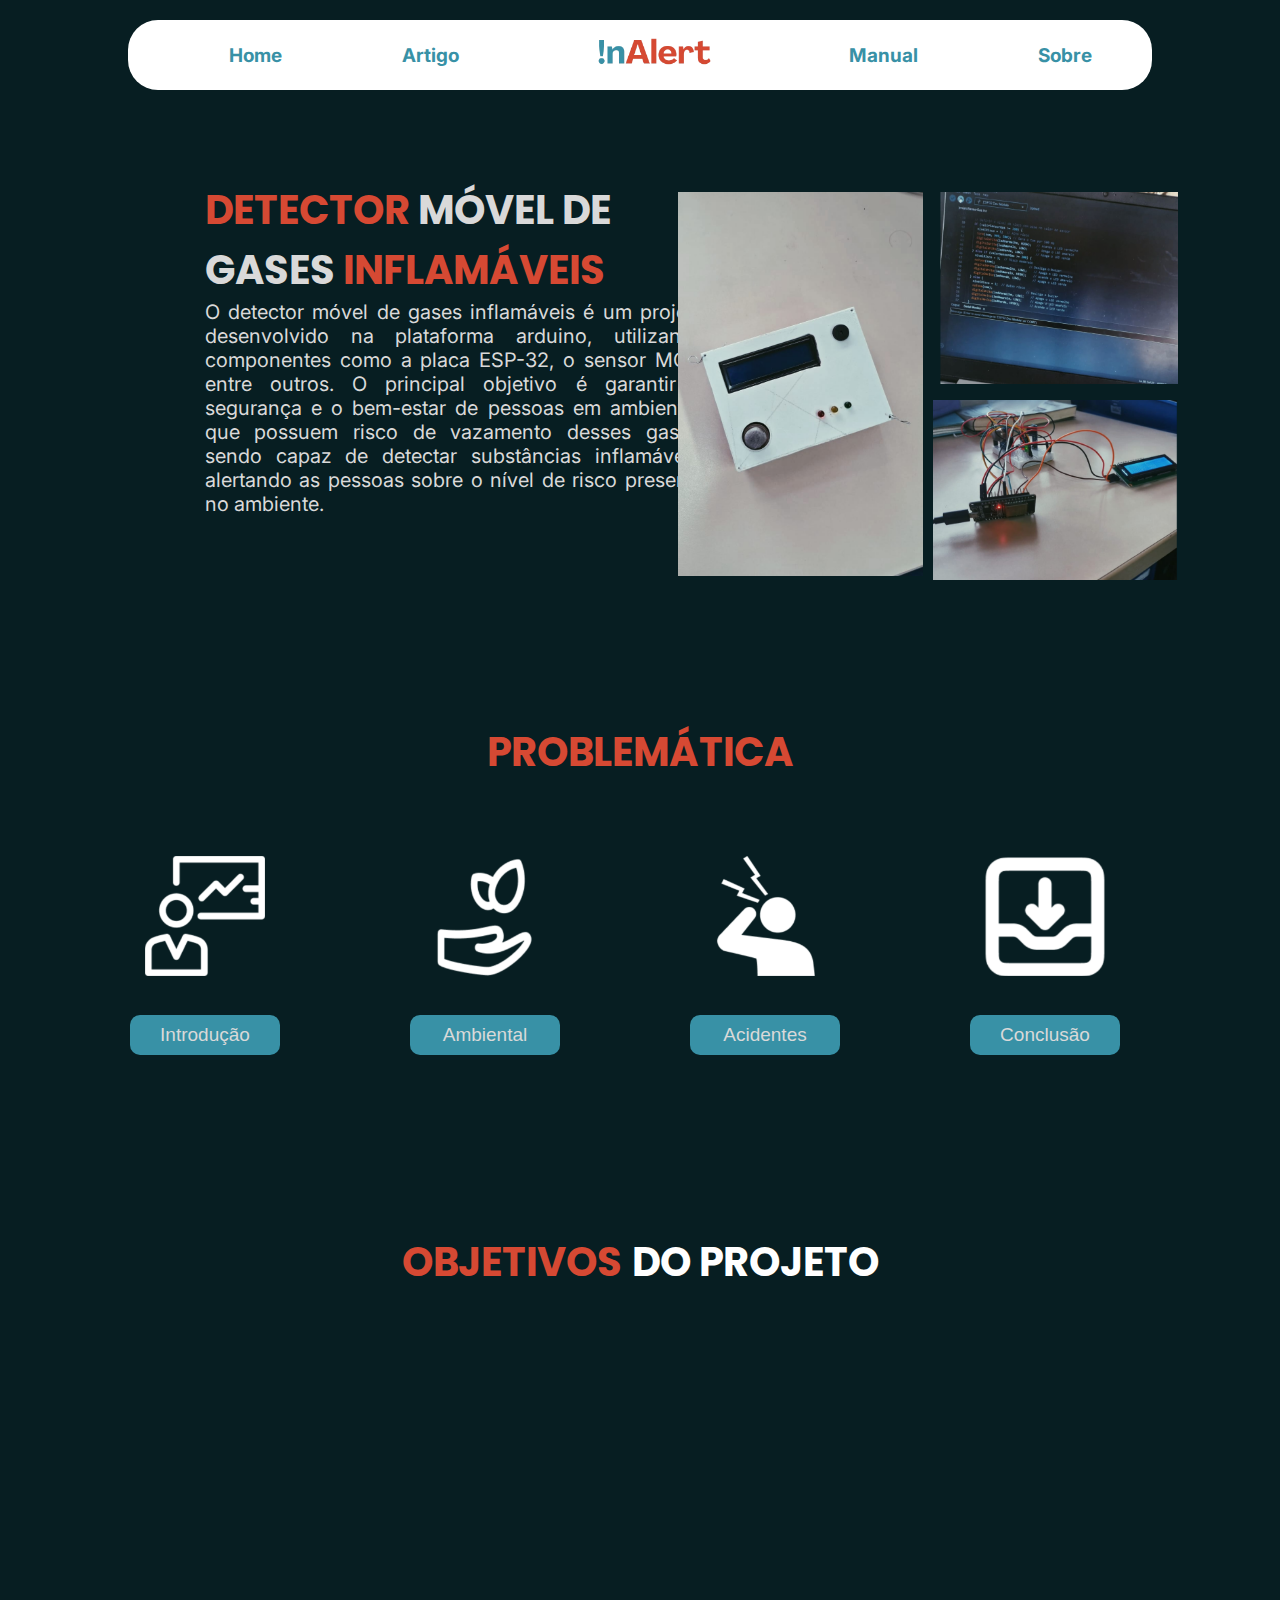
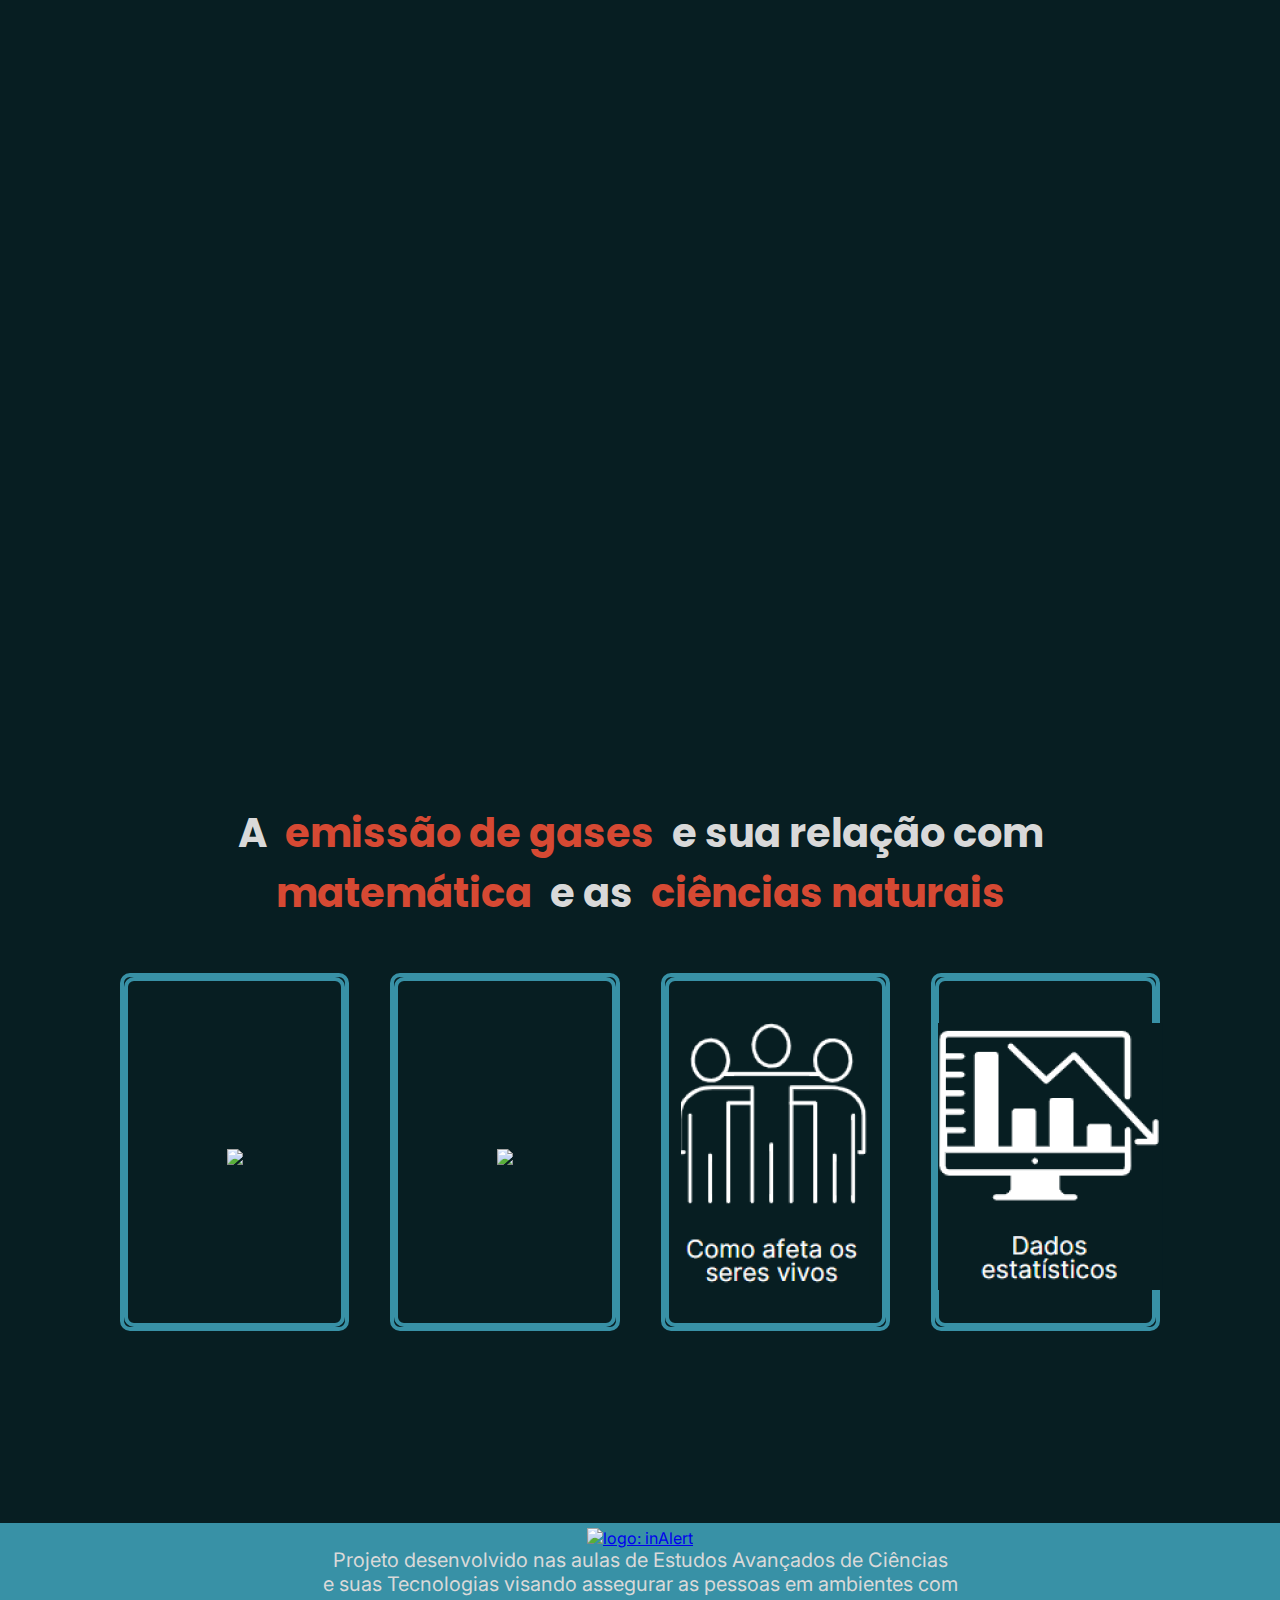
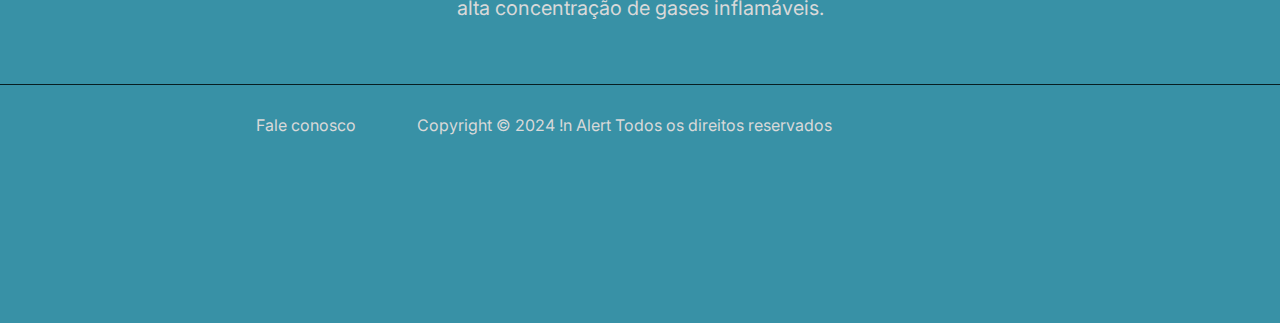
==== commit 23e65b10: "Salvando alterações antes de mudar de branch" ====
--- a/index.html
+++ b/index.html
@@ -1,47 +1,259 @@
-<!DOCTYPE html>
-<html>
-
-<head>
-  <meta charset="utf-8">
-  <meta name="viewport" content="width=device-width">
-  <title>teste carrosel</title>
-  <link href="carrosel.css" rel="stylesheet" type="text/css" />
-  <link href="https://fonts.googleapis.com/css2?family=Inter:ital,opsz,wght@0,14..32,100..900;1,14..32,100..900&family=Poppins:ital,wght@0,100;0,200;0,300;0,400;0,500;0,600;0,700;0,800;0,900;1,100;1,200;1,300;1,400;1,500;1,600;1,700;1,800;1,900&display=swap" rel="stylesheet">
-</head>
-<body>
-  <!DOCTYPE html>
-  <html lang="pt-BR">
-  <head>
-      <meta charset="UTF-8">
-      <meta name="viewport" content="width=device-width, initial-scale=1.0">
-      <link rel="stylesheet" href="styles.css">
-      <title>Carrossel de Imagens EACN </title>
-  </head>
-  <body>
-    <h1 class="title"> <span class="spandestaque"> Processo </span> De <span class="spandestaque"> Desenvolvimento </span> 
-        <br> Do Projeto </h1>
-
-      <div class="carrossel">
-          <button id="prev" class="seta esquerda">
-                <img src="./img/SETA_ESQUERDA.png" alt="Anterior"/>
-            </button>
-          <div class="imagens">
-              <img src="./img/capa.png" alt="capa" class="active"/>
-              <img src="./img/projeto.png" alt="Projeto"/>
-              <img src="./img/projeto-1.png" alt="Protjeto"/>
-              <img src="./img/código_.png" alt="Código"/>
-              <img src="./img/proti_baixa.png" alt="Aplicativo baixa fidelidade"/>
-              <img src="./img/design_alta.png" alt="Aplicativo alta fidelidade"/>
-              <img src="./img/suportebaixa.png" alt="Suporte protótipo"/>
-              <img src="./img/suporte.png" alt="Suporte final"/>
-              <img src="./img/capa.png" alt="Projeto final"/>
-          </div>
-              <button id="next" class="seta direita">
-                  <img src="./img/SETA_DIREITA.png" alt="Próximo"/>
-              </button>
-      </div>
-       
-
-      <script src="carrosel.js"></script>
-  </body>
-  </html>+<!DOCTYPE html>
+<html lang="pt-br">
+<head>
+    <meta charset="UTF-8">
+    <meta name="viewport" content="width=device-width, initial-scale=1.0">
+    <title> Detector móvel de gases inflamáveis </title>
+    <link rel="stylesheet" href="estilo-index.css">
+    <script src="modal.js"> </script>
+
+<body>
+     <!-- Navbar -->
+     <header> 
+        <nav class="navbar">
+            <ul>
+                <li><a href="index.html" class="nav-links">Home</a></li>
+                <li><a href="artigo.html" class="nav-links">Artigo</a></li>
+                <a href="index.html"><li class="logo" class="nav-links"><img src="./assets/logo.png" alt="Logo"></li></a>
+                <li><a href="manual.html" class="nav-links">Manual</a></li>
+                <li><a href="sobre.html" class="nav-links">Sobre</a></li> 
+            </ul>   
+        </nav>
+    </header>
+
+    <section class="home">
+        <div class="textos-home">
+            <h1><span>DETECTOR</span> MÓVEL DE<br>GASES<span> INFLAMÁVEIS</span></h1>
+            <p>O detector móvel de gases inflamáveis é um projeto desenvolvido na plataforma arduino, utilizando componentes como a placa ESP-32, o sensor MQ2, entre outros. O principal objetivo é garantir a segurança e o bem-estar de pessoas em ambientes que possuem risco de vazamento desses gases, sendo capaz de detectar substâncias inflamáveis, alertando as pessoas sobre o nível de risco presente no ambiente.
+            </p>
+        </div>
+
+        <div class="home-images">
+            <div class="imagens1">
+                <img src="./assets/caixinha.png" alt="Placa ESP32" class="image1">
+            </div>
+            
+            <div class="imagens2">
+                <img src="./assets/code.png" alt="Sensor MQ2" class="image2">
+                <img src="./assets/cabos.png" alt="Configuração do Arduino" class="image3">
+            </div>
+        </div>
+    </section>
+
+    <section class="problematica">
+        <h1 class="titulo-prob"> Problemática </h1>
+
+        <div class="container">
+            <div class="divIconsProblematica"> 
+                <div class="icons">
+                    <img src="./assets/intro.png" alt=" Introdução" class="image">
+                </div> 
+
+                <div> 
+                    <button onclick="abrirModal()" class="buttonProblematica"> Introdução </button>
+                </div>
+
+                <div class="janela-modal" id="janela-modal">
+                    <div class="modal">
+                        <button class="fechar" id="fechar">X</button> 
+                        <h3> Introdução </h3>
+                        <p> Os gases Tóxicos são definidos como compostos que quando inalados, ingeridos ou absorvidos pela pele, podem causar danos, irreversíveis ou não ao ser humano. Mediante esse cenário, apresenta-se como temática, o desenvolvimento de um sensor para detecção de gases inflamáveis capaz de emitir um sinal sonoro quando houver vazamento indesejado. </p>
+                    </div>
+                </div> 
+            </div>
+
+            <div class="divIconsProblematica"> 
+                <div class="icons">
+                    <img src="./assets/ambiental.png" alt=" Questões ambientais" class="image">
+                </div>
+
+                <div> 
+                    <button onclick="modalabrir()" class="buttonProblematica"> Ambiental </button>
+                </div>
+
+                <div class="janela-modal2" id="janela-modal2">
+                    <div class="modal2">
+                        <button class="fechar2" id="fechar2">X</button> 
+                        <h3> Ambiental</h3>
+                        <p> Lorem ipsum dolor sit amet consectetur adipisicing elit. Culpa necessitatibus voluptas aliquam exercitationem
+                            libero cum molestias ullam illum vero quia temporibus adipisci itaque quas repellat! Provident quasi at temporibus porro.</p>
+                    </div>
+                </div> 
+            </div>
+
+            <div class="divIconsProblematica"> 
+                <div class="icons">
+                    <img src="./assets/acidentes.png" alt="Acidentes" class="image">
+                </div> 
+
+                <div> 
+                    <button onclick="abrir()" class="buttonProblematica"> Acidentes </button>
+                </div>
+
+                <div class="janela-modal3" id="janela-modal3">
+                    <div class="modal3">
+                        <button class="fechar3" id="fechar3">X</button> 
+                        <h3> Acidentes </h3>
+                        <p> Lorem ipsum dolor sit amet consectetur adipisicing elit. Culpa necessitatibus voluptas aliquam exercitationem
+                            libero cum molestias ullam illum vero quia temporibus adipisci itaque quas repellat! Provident quasi at temporibus porro.</p>
+                    </div>
+                </div> 
+            </div>
+
+            <div class="divIconsProblematica"> 
+                <div class="icons">
+                    <img src="./assets/conclusao.png" alt="Conclusão" class="image">
+                </div> 
+
+                <div> 
+                    <button onclick="conclusao()" class="buttonProblematica"> Conclusão </button>
+                </div>
+                
+                <div class="janelaconcl" id="janelaconcl">
+                    <div class="modconcl">
+                        <button class="fechaconcl" id="fechaconcl">X</button> 
+                        <h3> Conclusão </h3>
+                        <p> Lorem ipsum dolor sit amet consectetur adipisicing elit. Culpa necessitatibus voluptas aliquam exercitationem
+                            libero cum molestias ullam illum vero quia temporibus adipisci itaque quas repellat! Provident quasi at temporibus porro.</p>
+                    </div>
+                </div> 
+            </div>
+        </div>
+    </section>
+
+    <section class="objetivos">
+        <h1 class="titulo-obj"> <span class="destaque"> OBJETIVOS </span> DO PROJETO </h1>
+
+        <div class="cards-container">
+            <div class="card">
+                <img src="./assets/tinkercad.png" alt="Tinkercad Logo" class="card-image">
+                <p>Montar um protótipo do sensor de gases por meio da plataforma tinkercad</p>
+            </div>
+
+            <div class="card">
+                <img src="./assets/arduino.png" alt="Placa ESP32" class="card-image">
+                <p>Desenvolver um sistema de detecção de gases inflamáveis com o ESP-32</p>
+            </div>
+
+            <div class="card">
+                <img src="./assets/manual.png" alt="Manual de Montagem" class="card-image">
+                <p>Elaborar um manual de montagem para que o público possa reproduzir o projeto</p>
+            </div>
+
+            <div class="card">
+                <img src="./assets/artigo.png" alt="Tinkercad Logo" class="card-image">
+                <p>Escrever um artigo abordando todo o referencial teórico e processo de desenvolvimento do projeto</p>
+            </div>
+
+            <div class="card">
+                <img src="./assets/site.png" alt="Placa ESP32" class="card-image">
+                <p>Desenvolver um site informativo para divulgação do projeto elaborado</p>
+            </div>
+
+            <div class="card">
+                <img src="./assets/app.png" alt="Manual de Montagem" class="card-image">
+                <p>Desenvolver uma aplicação móvel para monitorar os dados de concentração de gás em cada ambiente</p>
+            </div>
+        </div>
+    </section>
+
+    <section class="interdisciplinar">
+        <h1>A <span> emissão de gases </span> e sua relação com <br> <span class="destaque-titulo"> matemática </span> e as <span> ciências naturais </span></h1>
+    
+        <div class="cards-int">
+            <div class="card-int">
+                <div class="card-content">
+                    <div class="card-front">
+                        <img class="card-img-int" src="./assets/quimica.png">
+                    </div>
+
+                    <div class="card-back">
+                        <p>Lorem ipsum dolor sit amet, consectetur adipiscing elit. Sed do eiusmod tempor.</p>
+                    </div>
+                </div>
+            </div>
+
+            <div class="card-int">
+                <div class="card-content">
+                    <div class="card-front">
+                        <img class="card-img-int" src="./assets/gases.png">
+                    </div>
+
+                    <div class="card-back">
+                        <p>Lorem ipsum dolor sit amet, consectetur adipiscing elit. Sed do eiusmod tempor.</p>
+                    </div>
+                </div>
+            </div>
+
+            <div class="card-int">
+                <div class="card-content">
+                    <div class="card-front">
+                        <img class="card-img-int" src="./assets/seres.png">
+                    </div>
+
+                    <div class="card-back">
+                        <p>Lorem ipsum dolor sit amet, consectetur adipiscing elit. Sed do eiusmod tempor.</p>
+                    </div>
+                </div>
+            </div>
+
+            <div class="card-int">
+                <div class="card-content">
+                    <div class="card-front">
+                        <img class="imagem4" src="./assets/dados.png">
+                    </div>
+
+                    <div class="card-back">
+                        <p>Lorem ipsum dolor sit amet, consectetur adipiscing elit. Sed do eiusmod tempor.</p>
+                    </div>
+                </div>
+            </div>
+        </div>
+    </section>
+
+    <script>
+        // Seleciona todos os cards
+        const cards = document.querySelectorAll('.card');
+
+        // Função para verificar se o card está visível na tela
+        function verificarAparicao() {
+            cards.forEach((card) => {
+                const rect = card.getBoundingClientRect();
+                if (rect.top < window.innerHeight - 100) {
+                    card.classList.add('aparecer');
+                }
+            });
+        }
+
+        // Evento de scroll para verificar a posição dos cards
+        window.addEventListener('scroll', verificarAparicao);
+
+        // Executa a verificação inicial
+        verificarAparicao();
+    </script>
+
+    <footer>
+        <div class="parte1">
+            <a href="Artigo.html"> <img src="./assets/logo2.png" alt="logo: inAlert" class="logo-footer" id="voltar-topo"> </a>
+            <p class="texto-footer"> Projeto desenvolvido nas aulas de Estudos Avançados de Ciências <br> e suas Tecnologias visando assegurar as pessoas em ambientes com <br> alta concentração de gases inflamáveis. </p>
+        </div>
+
+        <div class="linha"></div>
+
+        <div class="parte2">
+            <a class="fc" href="faleconosco.html"><p>Fale conosco</p></a>
+            <p class="copy"> Copyright &copy; 2024 !n Alert Todos os direitos reservados </p>
+        </div>
+    </footer>
+
+    <script>
+        document.getElementById('voltar-topo').addEventListener('click', function(event) {
+            event.preventDefault();
+            window.scrollTo({
+                top: 0,
+                behavior: 'smooth'
+            });
+        });
+    </script>
+</body>
+</html>--- a/estilo-index.css
+++ b/estilo-index.css
@@ -0,0 +1,542 @@
+/* Importação das fontes utilizadas */
+@import url('https://fonts.googleapis.com/css2?family=Poppins:ital,wght@0,100;0,200;0,300;0,400;0,500;0,600;0,700;0,800;0,900;1,100;1,200;1,300;1,400;1,500;1,600;1,700;1,800;1,900&display=swap');
+
+@import url('https://fonts.googleapis.com/css2?family=Inter:ital,opsz,wght@0,14..32,100..900;1,14..32,100..900&family=Poppins:ital,wght@0,100;0,200;0,300;0,400;0,500;0,600;0,700;0,800;0,900;1,100;1,200;1,300;1,400;1,500;1,600;1,700;1,800;1,900&display=swap');
+
+:root{
+    --corBranco: #d9d9d9;
+    --corLaranja: #D64933;
+    --corFundo: #071E22;
+    --corAzul: #3891A6;
+}
+
+* {
+    margin: 0;
+} 
+
+body { 
+    background-color: var(--corFundo);
+    font-family: 'inter';
+}
+
+/* Estilo navbar */
+.navbar {
+    background-color: #fff;
+    display: flex;
+    justify-content: center;
+    align-items: center;
+    border-radius: 30px;
+    margin-top: 20px;
+    height: 70px;
+    margin-left: 10%;
+    margin-right: 10%;
+ 
+}
+
+.navbar ul {
+    display: flex;
+    justify-content: space-between;
+    gap: 120px;
+    align-items: center;
+    justify-items: center;
+  }
+  
+  .navbar li {
+    list-style: none;
+    font-size: 19px;
+}
+
+.nav-links{
+  font-weight: bold;
+  color: var(--corAzul);
+  text-decoration: none;
+}
+
+img{
+    height: 150px;
+    width: 150px;
+
+    margin-top: 5%;
+}
+
+/* Estilo - home */
+.home {
+    display: flex;
+    flex-direction: row;
+
+    margin-left: 16%;
+    margin-top: 7%;
+}
+
+.textos-home {
+    margin-right: -12%;
+}
+
+.textos-home h1 {
+    color: var(--corBranco);
+    font-family: 'Poppins';
+    font-size: 40px;
+    text-align: center;
+    text-align: left;
+}
+
+span {
+    color: var(--corLaranja);
+}
+
+.textos-home p {
+    color: var(--corBranco);
+    font-family: 'Inter';
+    text-align: justify;
+    font-size: 20px;
+    width: 500px;
+}
+
+.home-images {
+    display: grid;
+    grid-template-columns: 1fr 1fr;
+    grid-template-rows: auto auto;
+    gap: 10px;
+    max-width: 500px;
+    margin: 0 auto;
+}
+
+.image1 {
+    grid-column: 1;
+    grid-row: 1 / span 2;
+    width: 100%;
+    height: auto;
+}
+
+.image2 {
+    grid-column: 2;
+    grid-row: 1;
+    width: 100%;
+    height: auto;
+}
+
+.image3 {
+    grid-column: 2;
+    grid-row: 2;
+    width: 100%;
+    height: auto;
+}
+
+/* Estilo - problemática */
+
+.problematica {
+    margin-bottom: 15%;
+
+}
+
+.titulo-prob {
+    font-size: 40px; 
+    font-weight: bold;
+    text-transform: uppercase;
+    font-family: 'poppins';
+    text-align: center;
+    margin-top: 10%;
+    color: var(--corLaranja);    
+}
+
+.container{
+    display: flex;
+    gap: 100px; 
+    align-items: center;
+    justify-content: center;
+    margin-top: 50px;
+}
+
+.icons {
+    margin-bottom: 20px;
+}
+
+.divIconsProblematica{
+    height: 80px;
+    width: 180px;
+}
+
+.buttonProblematica{
+    width: 150px;
+    height: 40px;
+    background: var(--corAzul);
+    color: var(--corBranco); 
+    border: none;
+    border-radius: 10px;
+    cursor: pointer;
+    font-size: 19px;
+    transition: transform 0.4s ease-in-out;
+}
+/* 
+.button {
+    
+} */
+
+.buttonProblematica:hover {
+    transform: translateY(-5px);
+    box-shadow: 0 5px 10px rgba(255, 255, 255, 0.2);
+}
+
+/* Style dos modais */
+.janela-modal, .janela-modal2, .janela-modal3, .janelaconcl {
+    width: 200px;
+    /* height: 200px; */
+    top: 0;
+    left: 0;
+    display: none;
+    align-items: center;
+    justify-content: center;
+    z-index: 1000;
+    margin-top: 120px;
+    margin-bottom: 50px;
+}
+
+.modal, .modal2, .modal3, .modconcl{
+    width: 200px;
+    height: 315px;
+    background-color: var(--corAzul);
+    padding: 30px;
+    margin-bottom: 10px;
+    border-radius: 20px;
+    position: absolute; 
+}
+
+.modal h3, .modal2 h3, .modal3 h3, .modconcl h3{
+    font-family: 'poppins';
+    color: var(--corBranco); 
+    text-align: center;
+    font-weight: bold;  
+    font-size: 20px;
+}
+
+.modal p, .modal2 p, .modal3 p, .modconcl p{
+    font-family: 'inter';
+    font-size: 15px;
+    color: var(--corBranco);
+    text-align: justify;
+    margin-top: 15px;
+}
+
+.fechar, .fechar2, .fechar3, .fechaconcl{
+    position: absolute;
+    top: -10px; 
+    right: -10px;
+    width: 30px;
+    height: 30px;
+    border-radius: 50%;
+    border: none;
+    background-color: var(--corLaranja);
+    color: var(--corBranco);
+    font-size: 15px;
+    cursor: pointer;
+    font-weight: bold;
+    transition: transform 0.4s ease-in-out;
+}
+
+.fechar:hover, .fechar2:hover, .fechar3:hover, .fechaconcl:hover{
+    transform: translateY(-5px);
+    box-shadow: 0 5px 10px rgba(255, 255, 255, 0.2);
+}
+
+/* Style somente do modal 'Intrdução' */
+.janela-modal.abrir{
+    display: flex;
+}
+
+@keyframes abrirmodal {
+    from{
+        opacity: 0;
+        transform: translate3d(0, -20px, -5px);
+    }
+    to{
+        opacity: 1;
+        transform: translate3d(0,0,0);
+    }
+}
+
+.abrir .modal{
+    animation: abrirmodal 0.8s;
+}
+
+/* Style somente do modal 'Questões ambientais' */
+.janela-modal2.open{
+    display: flex;
+}
+
+@keyframes modalabrir {
+    from{
+        opacity: 0;
+        transform: translate3d(0, -20px, -5px);
+    }
+    to{
+        opacity: 1;
+        transform: translate3d(0,0,0);
+    }
+}
+
+.open .modal2{
+    animation: modalabrir 0.8s;
+}
+
+/* Style somente do modal 'Acidentes' */
+.janela-modal3.openmodal{
+    display: flex;
+}
+
+@keyframes abrir {
+    from{
+        opacity: 0;
+        transform: translate3d(0, -20px, -5px);
+    }
+    to{
+        opacity: 1;
+        transform: translate3d(0,0,0);
+    }
+}
+
+.openmodal .modal3{
+    animation: modalabrir 0.8s;
+}
+
+/* Style somente do modal 'Conclusão' */
+.janelaconcl.abr{
+    display: flex;
+}
+
+@keyframes concl{
+    from{
+        opacity: 0;
+        transform: translate3d(0, -20px, -5px);
+    }
+    to{
+        opacity: 1;
+        transform: translate3d(0,0,0);
+    }
+}
+
+.abr .modconcl{
+    animation: modalabrir 0.8s;
+}
+
+.titulo-obj {
+    color: #FFFFFF;
+    font-family: 'Poppins';
+    margin-top: 25%;
+    display: flex;
+    justify-content: center;
+    font-size: 40px;
+    padding-bottom: 69px;
+}
+
+.destaque {
+    color: #D64933;
+    padding-right: 10px;
+}
+
+.cards-container {
+    display: grid;
+    grid-template-columns: repeat(3, 1fr); /* Três colunas */
+    gap: 12%; /* Espaçamento entre os cards */
+    justify-content: center;
+    margin: 0 auto;
+    max-width: 1200px; /* Largura máxima para manter os cards alinhados */
+
+    margin-top: 3%;
+}
+
+/* Estilo dos cards */
+.card {
+    background-color: #3891A6;
+    border-radius: 3px;
+    padding: 20px;
+    width: 250px;
+    height: 330px;
+    text-align: center;
+    display: flex;
+    flex-direction: column;
+    align-items: center;
+    box-shadow: 0 4px 6px rgba(0, 0, 0, 0.2);
+
+    transform: scale(0.9); /* Reduzido inicialmente */
+    opacity: 0; /* Invisível no início */
+    transition: transform 0.5s ease, opacity 0.5s ease; /* Suavização */
+}
+
+/* Estilo das imagens */
+.card-image {
+    width: 210px;
+    height: auto;
+    margin-bottom: 15px;
+    margin-top: -20%;
+}
+
+/* Estilo do texto */
+.card p {
+    color: #D9D9D9;
+    font-size: 16px;
+    line-height: 1.5;
+    margin-top: 10%;
+}
+
+/* Efeito ao aparecer */
+.card.aparecer {
+    transform: scale(1); /* Tamanho normal */
+    opacity: 1; /* Totalmente visível */
+}
+
+/* Animação no hover */
+.card:hover {
+    transform: scale(1.05); /* Amplia ligeiramente */
+    box-shadow: 0 8px 12px rgba(0, 0, 0, 0.3); /* Sombra maior */
+}
+
+/* Estilo da imagem ao passar o mouse */
+.card:hover .card-image {
+    transform: translateY(-10px); /* Desloca para cima */
+    transition: transform 0.3s ease; /* Suaviza o movimento */
+}
+
+.interdisciplinar {
+    margin-top: 5%;
+}
+
+.interdisciplinar h1 {
+    color: var(--corBranco);
+    font-family: 'Poppins';
+    padding: 200px;
+    text-align: center;
+    font-size: 40px;
+}
+
+.interdisciplinar span {
+    color: var(--corLaranja);
+    font-family: 'Poppins';
+    padding-left: 10px;
+    padding-right: 10px;
+}
+
+.cards-int {
+    display: flex;
+    gap: 41px;
+    justify-content: center;
+    align-items: center;
+    margin-top: -150px;
+    margin-bottom: 155px;
+    margin-left: 120px;
+    margin-right: 120px;
+}
+
+.card-int {
+    width: 250px;
+    height: 350px;
+    border-radius: 10px;
+    border: 4px solid var(--corAzul);
+    background: var(--corFundo);
+    display: flex;
+    justify-content: center;
+    align-items: center;
+
+    perspective: 1000px;
+}
+
+.card-img-int {
+    width: auto;
+    height: auto;
+}
+
+.imagem4 {
+    padding-left: 7%;
+    padding-right: 2%;
+    width: auto;
+    height: auto;
+}
+
+.card-content {
+    width: 100%;
+    height: 100%;
+    position: relative;
+    transform-style: preserve-3d;
+    transition: transform 0.8s;
+}
+
+.card-int:hover .card-content {
+    transform: rotateY(180deg); /* Gira o card ao passar o mouse */
+}
+
+.card-front, .card-back {
+    position: absolute;
+    width: 100%;
+    height: 100%;
+    backface-visibility: hidden;
+    border-radius: 10px;
+    border: 4px solid var(--corAzul);
+    display: flex;
+    justify-content: center;
+    align-items: center;
+    background: var(--corFundo);
+    color: var(--corBranco);
+    text-align: center;
+    font-family: 'Poppins';
+    padding: 10px;
+    box-sizing: border-box;
+}
+
+.card-front {
+    z-index: 2;
+    transform: rotateY(0deg);
+}
+
+.card-back {
+    transform: rotateY(180deg);
+    background: var(--corFundo);
+}
+
+footer {
+    background-color: var(--corAzul);
+    margin-top: 15%;
+    height: 400px;
+    margin-bottom: -12%;
+}
+.parte1 {
+    display: flex;
+    flex-direction: column;
+    align-items: center;
+}
+.texto-footer {
+    font-family: 'Inter';
+    font-size: 20px;
+    color: var(--corBranco);
+    margin: 0 10% 0 10%;
+    display: flex;
+    align-items: center;
+    text-align: center;
+}
+.linha {
+    width: 100%;
+    height: 1px;
+    background-color: var(--corFundo);
+    margin-top: 5%;
+}
+.parte2 {
+    display: flex;
+    margin-top: 2%;
+    margin-left: 20%;
+    gap: 1%;
+}
+.parte2 img {
+    width: 24px;
+    height: 24px;
+}
+.parte2 p {
+    font-size: medium;
+    font-family: 'Inter';
+    color: var(--corBranco);
+    margin-top: 4px;
+}
+.copy {
+    margin-left: 5%;
+}
+
+.fc {
+    text-decoration: none;
+}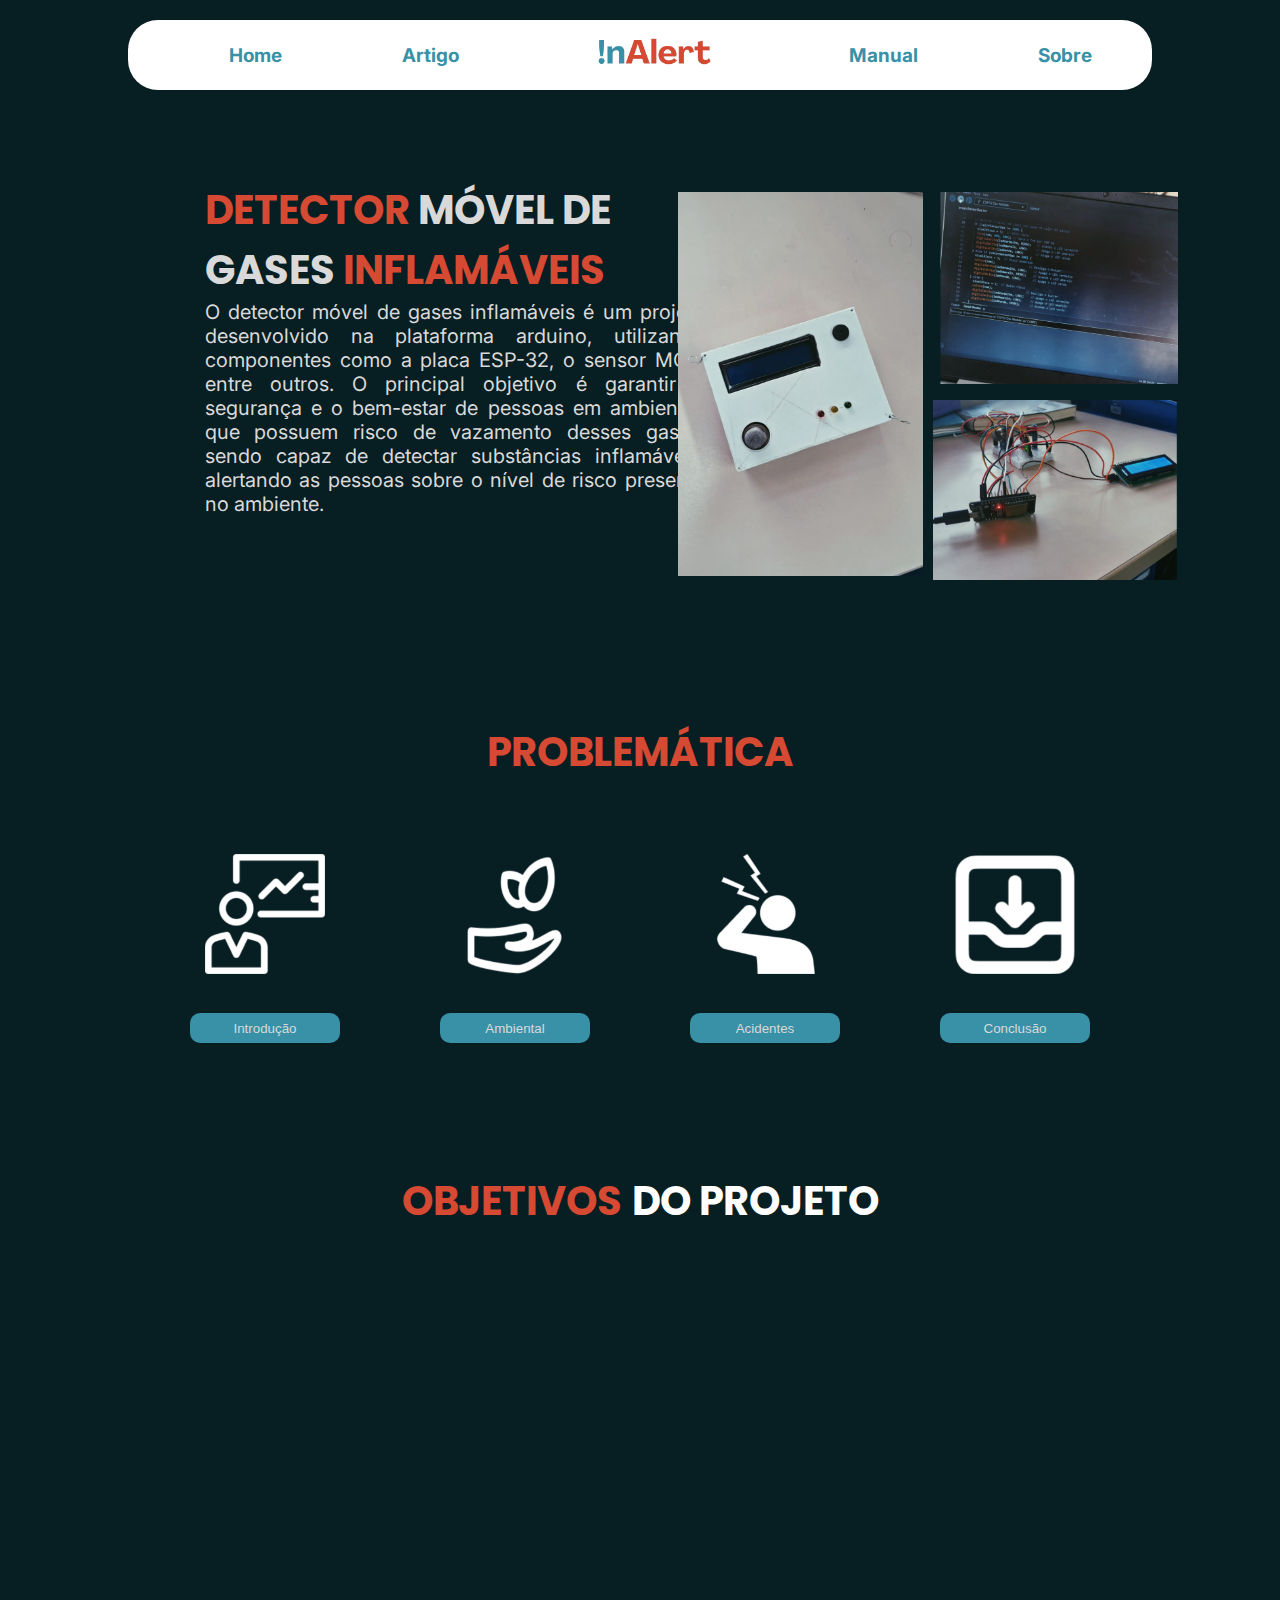
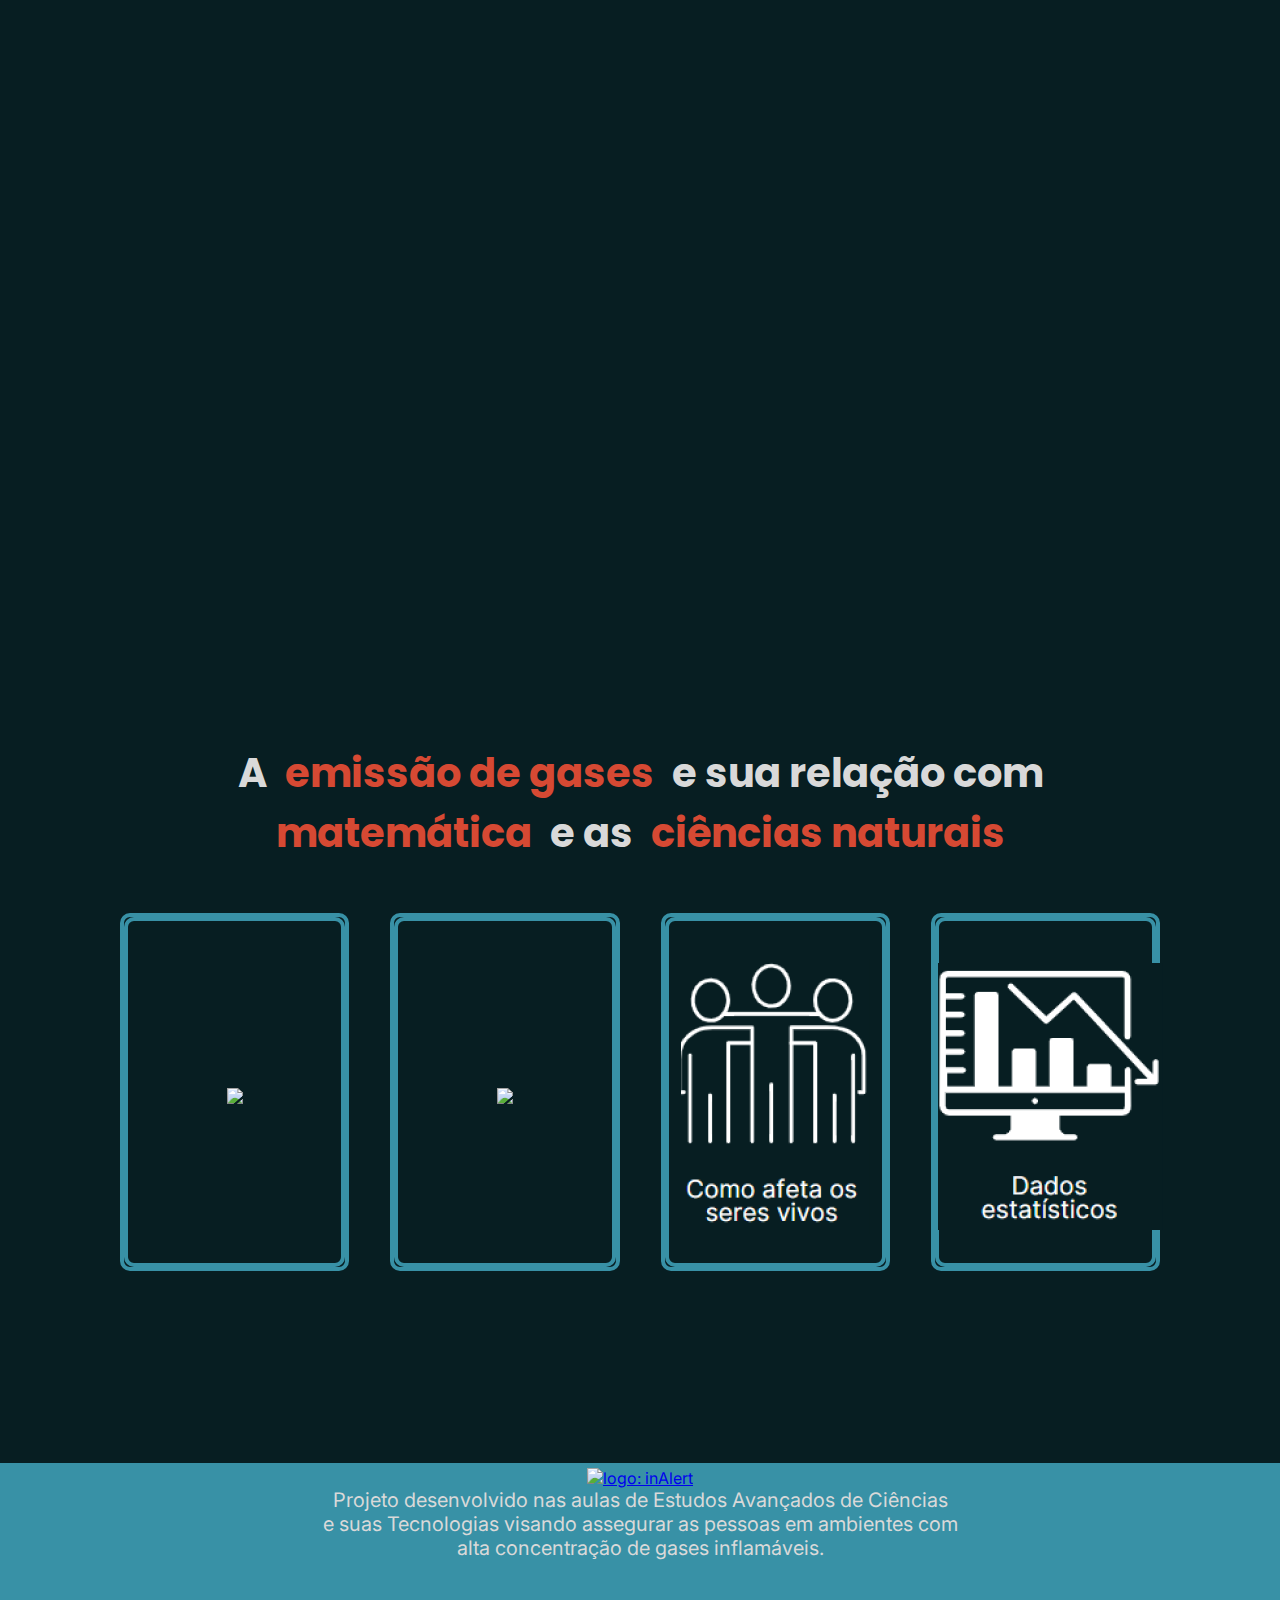
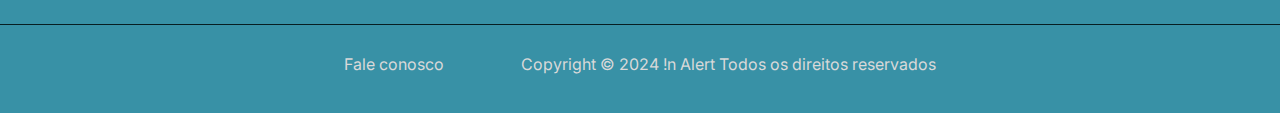
==== commit c02fa3b2: "Responsividade manual realizada! FINALMENTE" ====
--- a/index.html
+++ b/index.html
@@ -1,259 +1,279 @@
-<!DOCTYPE html>
-<html lang="pt-br">
-<head>
-    <meta charset="UTF-8">
-    <meta name="viewport" content="width=device-width, initial-scale=1.0">
-    <title> Detector móvel de gases inflamáveis </title>
-    <link rel="stylesheet" href="estilo-index.css">
-    <script src="modal.js"> </script>
-
-<body>
-     <!-- Navbar -->
-     <header> 
-        <nav class="navbar">
-            <ul>
-                <li><a href="index.html" class="nav-links">Home</a></li>
-                <li><a href="artigo.html" class="nav-links">Artigo</a></li>
-                <a href="index.html"><li class="logo" class="nav-links"><img src="./assets/logo.png" alt="Logo"></li></a>
-                <li><a href="manual.html" class="nav-links">Manual</a></li>
-                <li><a href="sobre.html" class="nav-links">Sobre</a></li> 
-            </ul>   
-        </nav>
-    </header>
-
-    <section class="home">
-        <div class="textos-home">
-            <h1><span>DETECTOR</span> MÓVEL DE<br>GASES<span> INFLAMÁVEIS</span></h1>
-            <p>O detector móvel de gases inflamáveis é um projeto desenvolvido na plataforma arduino, utilizando componentes como a placa ESP-32, o sensor MQ2, entre outros. O principal objetivo é garantir a segurança e o bem-estar de pessoas em ambientes que possuem risco de vazamento desses gases, sendo capaz de detectar substâncias inflamáveis, alertando as pessoas sobre o nível de risco presente no ambiente.
-            </p>
-        </div>
-
-        <div class="home-images">
-            <div class="imagens1">
-                <img src="./assets/caixinha.png" alt="Placa ESP32" class="image1">
-            </div>
-            
-            <div class="imagens2">
-                <img src="./assets/code.png" alt="Sensor MQ2" class="image2">
-                <img src="./assets/cabos.png" alt="Configuração do Arduino" class="image3">
-            </div>
-        </div>
-    </section>
-
-    <section class="problematica">
-        <h1 class="titulo-prob"> Problemática </h1>
-
-        <div class="container">
-            <div class="divIconsProblematica"> 
-                <div class="icons">
-                    <img src="./assets/intro.png" alt=" Introdução" class="image">
-                </div> 
-
-                <div> 
-                    <button onclick="abrirModal()" class="buttonProblematica"> Introdução </button>
-                </div>
-
-                <div class="janela-modal" id="janela-modal">
-                    <div class="modal">
-                        <button class="fechar" id="fechar">X</button> 
-                        <h3> Introdução </h3>
-                        <p> Os gases Tóxicos são definidos como compostos que quando inalados, ingeridos ou absorvidos pela pele, podem causar danos, irreversíveis ou não ao ser humano. Mediante esse cenário, apresenta-se como temática, o desenvolvimento de um sensor para detecção de gases inflamáveis capaz de emitir um sinal sonoro quando houver vazamento indesejado. </p>
-                    </div>
-                </div> 
-            </div>
-
-            <div class="divIconsProblematica"> 
-                <div class="icons">
-                    <img src="./assets/ambiental.png" alt=" Questões ambientais" class="image">
-                </div>
-
-                <div> 
-                    <button onclick="modalabrir()" class="buttonProblematica"> Ambiental </button>
-                </div>
-
-                <div class="janela-modal2" id="janela-modal2">
-                    <div class="modal2">
-                        <button class="fechar2" id="fechar2">X</button> 
-                        <h3> Ambiental</h3>
-                        <p> Lorem ipsum dolor sit amet consectetur adipisicing elit. Culpa necessitatibus voluptas aliquam exercitationem
-                            libero cum molestias ullam illum vero quia temporibus adipisci itaque quas repellat! Provident quasi at temporibus porro.</p>
-                    </div>
-                </div> 
-            </div>
-
-            <div class="divIconsProblematica"> 
-                <div class="icons">
-                    <img src="./assets/acidentes.png" alt="Acidentes" class="image">
-                </div> 
-
-                <div> 
-                    <button onclick="abrir()" class="buttonProblematica"> Acidentes </button>
-                </div>
-
-                <div class="janela-modal3" id="janela-modal3">
-                    <div class="modal3">
-                        <button class="fechar3" id="fechar3">X</button> 
-                        <h3> Acidentes </h3>
-                        <p> Lorem ipsum dolor sit amet consectetur adipisicing elit. Culpa necessitatibus voluptas aliquam exercitationem
-                            libero cum molestias ullam illum vero quia temporibus adipisci itaque quas repellat! Provident quasi at temporibus porro.</p>
-                    </div>
-                </div> 
-            </div>
-
-            <div class="divIconsProblematica"> 
-                <div class="icons">
-                    <img src="./assets/conclusao.png" alt="Conclusão" class="image">
-                </div> 
-
-                <div> 
-                    <button onclick="conclusao()" class="buttonProblematica"> Conclusão </button>
-                </div>
-                
-                <div class="janelaconcl" id="janelaconcl">
-                    <div class="modconcl">
-                        <button class="fechaconcl" id="fechaconcl">X</button> 
-                        <h3> Conclusão </h3>
-                        <p> Lorem ipsum dolor sit amet consectetur adipisicing elit. Culpa necessitatibus voluptas aliquam exercitationem
-                            libero cum molestias ullam illum vero quia temporibus adipisci itaque quas repellat! Provident quasi at temporibus porro.</p>
-                    </div>
-                </div> 
-            </div>
-        </div>
-    </section>
-
-    <section class="objetivos">
-        <h1 class="titulo-obj"> <span class="destaque"> OBJETIVOS </span> DO PROJETO </h1>
-
-        <div class="cards-container">
-            <div class="card">
-                <img src="./assets/tinkercad.png" alt="Tinkercad Logo" class="card-image">
-                <p>Montar um protótipo do sensor de gases por meio da plataforma tinkercad</p>
-            </div>
-
-            <div class="card">
-                <img src="./assets/arduino.png" alt="Placa ESP32" class="card-image">
-                <p>Desenvolver um sistema de detecção de gases inflamáveis com o ESP-32</p>
-            </div>
-
-            <div class="card">
-                <img src="./assets/manual.png" alt="Manual de Montagem" class="card-image">
-                <p>Elaborar um manual de montagem para que o público possa reproduzir o projeto</p>
-            </div>
-
-            <div class="card">
-                <img src="./assets/artigo.png" alt="Tinkercad Logo" class="card-image">
-                <p>Escrever um artigo abordando todo o referencial teórico e processo de desenvolvimento do projeto</p>
-            </div>
-
-            <div class="card">
-                <img src="./assets/site.png" alt="Placa ESP32" class="card-image">
-                <p>Desenvolver um site informativo para divulgação do projeto elaborado</p>
-            </div>
-
-            <div class="card">
-                <img src="./assets/app.png" alt="Manual de Montagem" class="card-image">
-                <p>Desenvolver uma aplicação móvel para monitorar os dados de concentração de gás em cada ambiente</p>
-            </div>
-        </div>
-    </section>
-
-    <section class="interdisciplinar">
-        <h1>A <span> emissão de gases </span> e sua relação com <br> <span class="destaque-titulo"> matemática </span> e as <span> ciências naturais </span></h1>
-    
-        <div class="cards-int">
-            <div class="card-int">
-                <div class="card-content">
-                    <div class="card-front">
-                        <img class="card-img-int" src="./assets/quimica.png">
-                    </div>
-
-                    <div class="card-back">
-                        <p>Lorem ipsum dolor sit amet, consectetur adipiscing elit. Sed do eiusmod tempor.</p>
-                    </div>
-                </div>
-            </div>
-
-            <div class="card-int">
-                <div class="card-content">
-                    <div class="card-front">
-                        <img class="card-img-int" src="./assets/gases.png">
-                    </div>
-
-                    <div class="card-back">
-                        <p>Lorem ipsum dolor sit amet, consectetur adipiscing elit. Sed do eiusmod tempor.</p>
-                    </div>
-                </div>
-            </div>
-
-            <div class="card-int">
-                <div class="card-content">
-                    <div class="card-front">
-                        <img class="card-img-int" src="./assets/seres.png">
-                    </div>
-
-                    <div class="card-back">
-                        <p>Lorem ipsum dolor sit amet, consectetur adipiscing elit. Sed do eiusmod tempor.</p>
-                    </div>
-                </div>
-            </div>
-
-            <div class="card-int">
-                <div class="card-content">
-                    <div class="card-front">
-                        <img class="imagem4" src="./assets/dados.png">
-                    </div>
-
-                    <div class="card-back">
-                        <p>Lorem ipsum dolor sit amet, consectetur adipiscing elit. Sed do eiusmod tempor.</p>
-                    </div>
-                </div>
-            </div>
-        </div>
-    </section>
-
-    <script>
-        // Seleciona todos os cards
-        const cards = document.querySelectorAll('.card');
-
-        // Função para verificar se o card está visível na tela
-        function verificarAparicao() {
-            cards.forEach((card) => {
-                const rect = card.getBoundingClientRect();
-                if (rect.top < window.innerHeight - 100) {
-                    card.classList.add('aparecer');
-                }
-            });
-        }
-
-        // Evento de scroll para verificar a posição dos cards
-        window.addEventListener('scroll', verificarAparicao);
-
-        // Executa a verificação inicial
-        verificarAparicao();
-    </script>
-
-    <footer>
-        <div class="parte1">
-            <a href="Artigo.html"> <img src="./assets/logo2.png" alt="logo: inAlert" class="logo-footer" id="voltar-topo"> </a>
-            <p class="texto-footer"> Projeto desenvolvido nas aulas de Estudos Avançados de Ciências <br> e suas Tecnologias visando assegurar as pessoas em ambientes com <br> alta concentração de gases inflamáveis. </p>
-        </div>
-
-        <div class="linha"></div>
-
-        <div class="parte2">
-            <a class="fc" href="faleconosco.html"><p>Fale conosco</p></a>
-            <p class="copy"> Copyright &copy; 2024 !n Alert Todos os direitos reservados </p>
-        </div>
-    </footer>
-
-    <script>
-        document.getElementById('voltar-topo').addEventListener('click', function(event) {
-            event.preventDefault();
-            window.scrollTo({
-                top: 0,
-                behavior: 'smooth'
-            });
-        });
-    </script>
-</body>
-</html>+<!DOCTYPE html>
+<html lang="pt-br">
+<head>
+    <meta charset="UTF-8">
+    <meta name="viewport" content="width=device-width, initial-scale=1.0">
+    <title> Detector móvel de gases inflamáveis </title>
+    <link rel="stylesheet" href="estilo-index.css">
+    <script src="modal.js"> </script>
+
+<body>
+     <!-- Navbar -->
+     <header> 
+        <nav class="navbar">
+            <ul>
+                <li><a href="index.html" class="nav-links">Home</a></li>
+                <li><a href="artigo.html" class="nav-links">Artigo</a></li>
+                <a href="index.html"><li class="logo" class="nav-links"><img src="./assets/logo.png" alt="Logo"></li></a>
+                <li><a href="manual.html" class="nav-links">Manual</a></li>
+                <li><a href="sobre.html" class="nav-links">Sobre</a></li> 
+            </ul>   
+        </nav>
+
+        <!-- Botão do menu sanduíche -->
+    <div class="menu-mobile">
+        <div class="line"></div>
+        <div class="line"></div>
+        <div class="line"></div>
+    </div>
+
+    <!-- Menu mobile -->
+    <nav class="navbar-mobile">
+        <ul>
+            <li><a href="index.html">Home</a></li>
+            <li><a href="artigo.html">Artigo</a></li>
+            <li><a href="manual.html">Manual</a></li>
+            <li><a href="sobre.html">Sobre</a></li>
+        </ul>
+    </nav>
+        
+    </header>
+
+    <section class="home">
+        <div class="textos-home">
+            <h1><span>DETECTOR</span> MÓVEL DE<br>GASES<span> INFLAMÁVEIS</span></h1>
+            <p>O detector móvel de gases inflamáveis é um projeto desenvolvido na plataforma arduino, utilizando componentes como a placa ESP-32, o sensor MQ2, entre outros. O principal objetivo é garantir a segurança e o bem-estar de pessoas em ambientes que possuem risco de vazamento desses gases, sendo capaz de detectar substâncias inflamáveis, alertando as pessoas sobre o nível de risco presente no ambiente.
+            </p>
+        </div>
+
+        <div class="home-images">
+            <div class="imagens1">
+                <img src="./assets/caixinha.png" alt="Placa ESP32" class="image1">
+            </div>
+            
+            <div class="imagens2">
+                <img src="./assets/code.png" alt="Sensor MQ2" class="image2">
+                <img src="./assets/cabos.png" alt="Configuração do Arduino" class="image3">
+            </div>
+        </div>
+    </section>
+
+    <section class="problematica">
+        <h1 class="titulo-prob"> Problemática </h1>
+
+        <div class="container">
+            <div> 
+                <div class="icons">
+                    <img src="./assets/intro.png" alt=" Introdução" class="image">
+                </div> 
+
+                <div> 
+                    <button onclick="abrirModal()"class="button"> Introdução </button>
+                </div>
+
+                <div class="janela-modal" id="janela-modal">
+                    <div class="modal">
+                        <button class="fechar" id="fechar">X</button> 
+                        <h3> Introdução </h3>
+                        <p> Lorem ipsum dolor sit amet consectetur adipisicing elit. Culpa necessitatibus voluptas aliquam exercitationem
+                            libero cum molestias ullam illum vero quia temporibus adipisci itaque quas repellat! Provident quasi at temporibus porro. </p>
+                    </div>
+                </div> 
+            </div>
+
+            <div> 
+                <div class="icons">
+                    <img src="./assets/ambiental.png" alt=" Questões ambientais" class="image">
+                </div>
+
+                <div> 
+                    <button onclick="modalabrir()" class="button"> Ambiental </button>
+                </div>
+
+                <div class="janela-modal2" id="janela-modal2">
+                    <div class="modal2">
+                        <button class="fechar2" id="fechar2">X</button> 
+                        <h3> Ambiental</h3>
+                        <p> Lorem ipsum dolor sit amet consectetur adipisicing elit. Culpa necessitatibus voluptas aliquam exercitationem
+                            libero cum molestias ullam illum vero quia temporibus adipisci itaque quas repellat! Provident quasi at temporibus porro.</p>
+                    </div>
+                </div> 
+            </div>
+
+            <div> 
+                <div class="icons">
+                    <img src="./assets/acidentes.png" alt="Acidentes" class="image">
+                </div> 
+
+                <div> 
+                    <button onclick="abrir()" class="button"> Acidentes </button>
+                </div>
+
+                <div class="janela-modal3" id="janela-modal3">
+                    <div class="modal3">
+                        <button class="fechar3" id="fechar3">X</button> 
+                        <h3> Acidentes </h3>
+                        <p> Lorem ipsum dolor sit amet consectetur adipisicing elit. Culpa necessitatibus voluptas aliquam exercitationem
+                            libero cum molestias ullam illum vero quia temporibus adipisci itaque quas repellat! Provident quasi at temporibus porro.</p>
+                    </div>
+                </div> 
+            </div>
+
+            <div> 
+                <div class="icons">
+                    <img src="./assets/conclusao.png" alt="Conclusão" class="image">
+                </div> 
+
+                <div> 
+                    <button onclick="conclusao()" class="button"> Conclusão </button>
+                </div>
+                
+                <div class="janelaconcl" id="janelaconcl">
+                    <div class="modconcl">
+                        <button class="fechaconcl" id="fechaconcl">X</button> 
+                        <h3> Conclusão </h3>
+                        <p> Lorem ipsum dolor sit amet consectetur adipisicing elit. Culpa necessitatibus voluptas aliquam exercitationem
+                            libero cum molestias ullam illum vero quia temporibus adipisci itaque quas repellat! Provident quasi at temporibus porro.</p>
+                    </div>
+                </div> 
+            </div>
+        </div>
+    </section>
+
+    <section class="objetivos">
+        <h1 class="titulo-obj"> <span class="destaque"> OBJETIVOS </span> DO PROJETO </h1>
+
+        <div class="cards-container">
+            <div class="card">
+                <img src="./assets/tinkercad.png" alt="Tinkercad Logo" class="card-image">
+                <p>Montar um protótipo do sensor de gases por meio da plataforma tinkercad</p>
+            </div>
+
+            <div class="card">
+                <img src="./assets/arduino.png" alt="Placa ESP32" class="card-image">
+                <p>Desenvolver um sistema de detecção de gases inflamáveis com o ESP-32</p>
+            </div>
+
+            <div class="card">
+                <img src="./assets/manual.png" alt="Manual de Montagem" class="card-image">
+                <p>Elaborar um manual de montagem para que o público possa reproduzir o projeto</p>
+            </div>
+
+            <div class="card">
+                <img src="./assets/artigo.png" alt="Tinkercad Logo" class="card-image">
+                <p>Escrever um artigo abordando todo o referencial teórico e processo de desenvolvimento do projeto</p>
+            </div>
+
+            <div class="card">
+                <img src="./assets/site.png" alt="Placa ESP32" class="card-image">
+                <p>Desenvolver um site informativo para divulgação do projeto elaborado</p>
+            </div>
+
+            <div class="card">
+                <img src="./assets/app.png" alt="Manual de Montagem" class="card-image">
+                <p>Desenvolver uma aplicação móvel para monitorar os dados de concentração de gás em cada ambiente</p>
+            </div>
+        </div>
+    </section>
+
+    <section class="interdisciplinar">
+        <h1>A <span> emissão de gases </span> e sua relação com <br> <span class="destaque-titulo"> matemática </span> e as <span> ciências naturais </span></h1>
+    
+        <div class="cards-int">
+            <div class="card-int">
+                <div class="card-content">
+                    <div class="card-front">
+                        <img class="card-img-int" src="./assets/quimica.png">
+                    </div>
+
+                    <div class="card-back">
+                        <p>Lorem ipsum dolor sit amet, consectetur adipiscing elit. Sed do eiusmod tempor.</p>
+                    </div>
+                </div>
+            </div>
+
+            <div class="card-int">
+                <div class="card-content">
+                    <div class="card-front">
+                        <img class="card-img-int" src="./assets/gases.png">
+                    </div>
+
+                    <div class="card-back">
+                        <p>Lorem ipsum dolor sit amet, consectetur adipiscing elit. Sed do eiusmod tempor.</p>
+                    </div>
+                </div>
+            </div>
+
+            <div class="card-int">
+                <div class="card-content">
+                    <div class="card-front">
+                        <img class="card-img-int" src="./assets/seres.png">
+                    </div>
+
+                    <div class="card-back">
+                        <p>Lorem ipsum dolor sit amet, consectetur adipiscing elit. Sed do eiusmod tempor.</p>
+                    </div>
+                </div>
+            </div>
+
+            <div class="card-int">
+                <div class="card-content">
+                    <div class="card-front">
+                        <img class="imagem4" src="./assets/dados.png">
+                    </div>
+
+                    <div class="card-back">
+                        <p>Lorem ipsum dolor sit amet, consectetur adipiscing elit. Sed do eiusmod tempor.</p>
+                    </div>
+                </div>
+            </div>
+        </div>
+    </section>
+
+    <script>
+        // Seleciona todos os cards
+        const cards = document.querySelectorAll('.card');
+
+        // Função para verificar se o card está visível na tela
+        function verificarAparicao() {
+            cards.forEach((card) => {
+                const rect = card.getBoundingClientRect();
+                if (rect.top < window.innerHeight - 100) {
+                    card.classList.add('aparecer');
+                }
+            });
+        }
+
+        // Evento de scroll para verificar a posição dos cards
+        window.addEventListener('scroll', verificarAparicao);
+
+        // Executa a verificação inicial
+        verificarAparicao();
+    </script>
+
+    <footer>
+        <div class="parte1">
+            <a href="Artigo.html"> <img src="./assets/logo2.png" alt="logo: inAlert" class="logo-footer" id="voltar-topo"> </a>
+            <p class="texto-footer"> Projeto desenvolvido nas aulas de Estudos Avançados de Ciências <br> e suas Tecnologias visando assegurar as pessoas em ambientes com <br> alta concentração de gases inflamáveis. </p>
+        </div>
+
+        <div class="linha"></div>
+
+        <div class="parte2">
+            <a class="fc" href="faleconosco.html"><p>Fale conosco</p></a>
+            <p class="copy"> Copyright &copy; 2024 !n Alert Todos os direitos reservados </p>
+        </div>
+    </footer>
+
+    <script>
+        document.getElementById('voltar-topo').addEventListener('click', function(event) {
+            event.preventDefault();
+            window.scrollTo({
+                top: 0,
+                behavior: 'smooth'
+            });
+        });
+    </script>
+    <script src="mobile-navbar.js"> </script>
+</body>
+</html> --- a/estilo-index.css
+++ b/estilo-index.css
@@ -1,542 +1,841 @@
-/* Importação das fontes utilizadas */
-@import url('https://fonts.googleapis.com/css2?family=Poppins:ital,wght@0,100;0,200;0,300;0,400;0,500;0,600;0,700;0,800;0,900;1,100;1,200;1,300;1,400;1,500;1,600;1,700;1,800;1,900&display=swap');
-
-@import url('https://fonts.googleapis.com/css2?family=Inter:ital,opsz,wght@0,14..32,100..900;1,14..32,100..900&family=Poppins:ital,wght@0,100;0,200;0,300;0,400;0,500;0,600;0,700;0,800;0,900;1,100;1,200;1,300;1,400;1,500;1,600;1,700;1,800;1,900&display=swap');
-
-:root{
-    --corBranco: #d9d9d9;
-    --corLaranja: #D64933;
-    --corFundo: #071E22;
-    --corAzul: #3891A6;
-}
-
-* {
-    margin: 0;
-} 
-
-body { 
-    background-color: var(--corFundo);
-    font-family: 'inter';
-}
-
-/* Estilo navbar */
-.navbar {
-    background-color: #fff;
-    display: flex;
-    justify-content: center;
-    align-items: center;
-    border-radius: 30px;
-    margin-top: 20px;
-    height: 70px;
-    margin-left: 10%;
-    margin-right: 10%;
- 
-}
-
-.navbar ul {
-    display: flex;
-    justify-content: space-between;
-    gap: 120px;
-    align-items: center;
-    justify-items: center;
-  }
-  
-  .navbar li {
-    list-style: none;
-    font-size: 19px;
-}
-
-.nav-links{
-  font-weight: bold;
-  color: var(--corAzul);
-  text-decoration: none;
-}
-
-img{
-    height: 150px;
-    width: 150px;
-
-    margin-top: 5%;
-}
-
-/* Estilo - home */
-.home {
-    display: flex;
-    flex-direction: row;
-
-    margin-left: 16%;
-    margin-top: 7%;
-}
-
-.textos-home {
-    margin-right: -12%;
-}
-
-.textos-home h1 {
-    color: var(--corBranco);
-    font-family: 'Poppins';
-    font-size: 40px;
-    text-align: center;
-    text-align: left;
-}
-
-span {
-    color: var(--corLaranja);
-}
-
-.textos-home p {
-    color: var(--corBranco);
-    font-family: 'Inter';
-    text-align: justify;
-    font-size: 20px;
-    width: 500px;
-}
-
-.home-images {
-    display: grid;
-    grid-template-columns: 1fr 1fr;
-    grid-template-rows: auto auto;
-    gap: 10px;
-    max-width: 500px;
-    margin: 0 auto;
-}
-
-.image1 {
-    grid-column: 1;
-    grid-row: 1 / span 2;
-    width: 100%;
-    height: auto;
-}
-
-.image2 {
-    grid-column: 2;
-    grid-row: 1;
-    width: 100%;
-    height: auto;
-}
-
-.image3 {
-    grid-column: 2;
-    grid-row: 2;
-    width: 100%;
-    height: auto;
-}
-
-/* Estilo - problemática */
-
-.problematica {
-    margin-bottom: 15%;
-
-}
-
-.titulo-prob {
-    font-size: 40px; 
-    font-weight: bold;
-    text-transform: uppercase;
-    font-family: 'poppins';
-    text-align: center;
-    margin-top: 10%;
-    color: var(--corLaranja);    
-}
-
-.container{
-    display: flex;
-    gap: 100px; 
-    align-items: center;
-    justify-content: center;
-    margin-top: 50px;
-}
-
-.icons {
-    margin-bottom: 20px;
-}
-
-.divIconsProblematica{
-    height: 80px;
-    width: 180px;
-}
-
-.buttonProblematica{
-    width: 150px;
-    height: 40px;
-    background: var(--corAzul);
-    color: var(--corBranco); 
-    border: none;
-    border-radius: 10px;
-    cursor: pointer;
-    font-size: 19px;
-    transition: transform 0.4s ease-in-out;
-}
-/* 
-.button {
-    
-} */
-
-.buttonProblematica:hover {
-    transform: translateY(-5px);
-    box-shadow: 0 5px 10px rgba(255, 255, 255, 0.2);
-}
-
-/* Style dos modais */
-.janela-modal, .janela-modal2, .janela-modal3, .janelaconcl {
-    width: 200px;
-    /* height: 200px; */
-    top: 0;
-    left: 0;
-    display: none;
-    align-items: center;
-    justify-content: center;
-    z-index: 1000;
-    margin-top: 120px;
-    margin-bottom: 50px;
-}
-
-.modal, .modal2, .modal3, .modconcl{
-    width: 200px;
-    height: 315px;
-    background-color: var(--corAzul);
-    padding: 30px;
-    margin-bottom: 10px;
-    border-radius: 20px;
-    position: absolute; 
-}
-
-.modal h3, .modal2 h3, .modal3 h3, .modconcl h3{
-    font-family: 'poppins';
-    color: var(--corBranco); 
-    text-align: center;
-    font-weight: bold;  
-    font-size: 20px;
-}
-
-.modal p, .modal2 p, .modal3 p, .modconcl p{
-    font-family: 'inter';
-    font-size: 15px;
-    color: var(--corBranco);
-    text-align: justify;
-    margin-top: 15px;
-}
-
-.fechar, .fechar2, .fechar3, .fechaconcl{
-    position: absolute;
-    top: -10px; 
-    right: -10px;
-    width: 30px;
-    height: 30px;
-    border-radius: 50%;
-    border: none;
-    background-color: var(--corLaranja);
-    color: var(--corBranco);
-    font-size: 15px;
-    cursor: pointer;
-    font-weight: bold;
-    transition: transform 0.4s ease-in-out;
-}
-
-.fechar:hover, .fechar2:hover, .fechar3:hover, .fechaconcl:hover{
-    transform: translateY(-5px);
-    box-shadow: 0 5px 10px rgba(255, 255, 255, 0.2);
-}
-
-/* Style somente do modal 'Intrdução' */
-.janela-modal.abrir{
-    display: flex;
-}
-
-@keyframes abrirmodal {
-    from{
-        opacity: 0;
-        transform: translate3d(0, -20px, -5px);
-    }
-    to{
-        opacity: 1;
-        transform: translate3d(0,0,0);
-    }
-}
-
-.abrir .modal{
-    animation: abrirmodal 0.8s;
-}
-
-/* Style somente do modal 'Questões ambientais' */
-.janela-modal2.open{
-    display: flex;
-}
-
-@keyframes modalabrir {
-    from{
-        opacity: 0;
-        transform: translate3d(0, -20px, -5px);
-    }
-    to{
-        opacity: 1;
-        transform: translate3d(0,0,0);
-    }
-}
-
-.open .modal2{
-    animation: modalabrir 0.8s;
-}
-
-/* Style somente do modal 'Acidentes' */
-.janela-modal3.openmodal{
-    display: flex;
-}
-
-@keyframes abrir {
-    from{
-        opacity: 0;
-        transform: translate3d(0, -20px, -5px);
-    }
-    to{
-        opacity: 1;
-        transform: translate3d(0,0,0);
-    }
-}
-
-.openmodal .modal3{
-    animation: modalabrir 0.8s;
-}
-
-/* Style somente do modal 'Conclusão' */
-.janelaconcl.abr{
-    display: flex;
-}
-
-@keyframes concl{
-    from{
-        opacity: 0;
-        transform: translate3d(0, -20px, -5px);
-    }
-    to{
-        opacity: 1;
-        transform: translate3d(0,0,0);
-    }
-}
-
-.abr .modconcl{
-    animation: modalabrir 0.8s;
-}
-
-.titulo-obj {
-    color: #FFFFFF;
-    font-family: 'Poppins';
-    margin-top: 25%;
-    display: flex;
-    justify-content: center;
-    font-size: 40px;
-    padding-bottom: 69px;
-}
-
-.destaque {
-    color: #D64933;
-    padding-right: 10px;
-}
-
-.cards-container {
-    display: grid;
-    grid-template-columns: repeat(3, 1fr); /* Três colunas */
-    gap: 12%; /* Espaçamento entre os cards */
-    justify-content: center;
-    margin: 0 auto;
-    max-width: 1200px; /* Largura máxima para manter os cards alinhados */
-
-    margin-top: 3%;
-}
-
-/* Estilo dos cards */
-.card {
-    background-color: #3891A6;
-    border-radius: 3px;
-    padding: 20px;
-    width: 250px;
-    height: 330px;
-    text-align: center;
-    display: flex;
-    flex-direction: column;
-    align-items: center;
-    box-shadow: 0 4px 6px rgba(0, 0, 0, 0.2);
-
-    transform: scale(0.9); /* Reduzido inicialmente */
-    opacity: 0; /* Invisível no início */
-    transition: transform 0.5s ease, opacity 0.5s ease; /* Suavização */
-}
-
-/* Estilo das imagens */
-.card-image {
-    width: 210px;
-    height: auto;
-    margin-bottom: 15px;
-    margin-top: -20%;
-}
-
-/* Estilo do texto */
-.card p {
-    color: #D9D9D9;
-    font-size: 16px;
-    line-height: 1.5;
-    margin-top: 10%;
-}
-
-/* Efeito ao aparecer */
-.card.aparecer {
-    transform: scale(1); /* Tamanho normal */
-    opacity: 1; /* Totalmente visível */
-}
-
-/* Animação no hover */
-.card:hover {
-    transform: scale(1.05); /* Amplia ligeiramente */
-    box-shadow: 0 8px 12px rgba(0, 0, 0, 0.3); /* Sombra maior */
-}
-
-/* Estilo da imagem ao passar o mouse */
-.card:hover .card-image {
-    transform: translateY(-10px); /* Desloca para cima */
-    transition: transform 0.3s ease; /* Suaviza o movimento */
-}
-
-.interdisciplinar {
-    margin-top: 5%;
-}
-
-.interdisciplinar h1 {
-    color: var(--corBranco);
-    font-family: 'Poppins';
-    padding: 200px;
-    text-align: center;
-    font-size: 40px;
-}
-
-.interdisciplinar span {
-    color: var(--corLaranja);
-    font-family: 'Poppins';
-    padding-left: 10px;
-    padding-right: 10px;
-}
-
-.cards-int {
-    display: flex;
-    gap: 41px;
-    justify-content: center;
-    align-items: center;
-    margin-top: -150px;
-    margin-bottom: 155px;
-    margin-left: 120px;
-    margin-right: 120px;
-}
-
-.card-int {
-    width: 250px;
-    height: 350px;
-    border-radius: 10px;
-    border: 4px solid var(--corAzul);
-    background: var(--corFundo);
-    display: flex;
-    justify-content: center;
-    align-items: center;
-
-    perspective: 1000px;
-}
-
-.card-img-int {
-    width: auto;
-    height: auto;
-}
-
-.imagem4 {
-    padding-left: 7%;
-    padding-right: 2%;
-    width: auto;
-    height: auto;
-}
-
-.card-content {
-    width: 100%;
-    height: 100%;
-    position: relative;
-    transform-style: preserve-3d;
-    transition: transform 0.8s;
-}
-
-.card-int:hover .card-content {
-    transform: rotateY(180deg); /* Gira o card ao passar o mouse */
-}
-
-.card-front, .card-back {
-    position: absolute;
-    width: 100%;
-    height: 100%;
-    backface-visibility: hidden;
-    border-radius: 10px;
-    border: 4px solid var(--corAzul);
-    display: flex;
-    justify-content: center;
-    align-items: center;
-    background: var(--corFundo);
-    color: var(--corBranco);
-    text-align: center;
-    font-family: 'Poppins';
-    padding: 10px;
-    box-sizing: border-box;
-}
-
-.card-front {
-    z-index: 2;
-    transform: rotateY(0deg);
-}
-
-.card-back {
-    transform: rotateY(180deg);
-    background: var(--corFundo);
-}
-
-footer {
-    background-color: var(--corAzul);
-    margin-top: 15%;
-    height: 400px;
-    margin-bottom: -12%;
-}
-.parte1 {
-    display: flex;
-    flex-direction: column;
-    align-items: center;
-}
-.texto-footer {
-    font-family: 'Inter';
-    font-size: 20px;
-    color: var(--corBranco);
-    margin: 0 10% 0 10%;
-    display: flex;
-    align-items: center;
-    text-align: center;
-}
-.linha {
-    width: 100%;
-    height: 1px;
-    background-color: var(--corFundo);
-    margin-top: 5%;
-}
-.parte2 {
-    display: flex;
-    margin-top: 2%;
-    margin-left: 20%;
-    gap: 1%;
-}
-.parte2 img {
-    width: 24px;
-    height: 24px;
-}
-.parte2 p {
-    font-size: medium;
-    font-family: 'Inter';
-    color: var(--corBranco);
-    margin-top: 4px;
-}
-.copy {
-    margin-left: 5%;
-}
-
-.fc {
-    text-decoration: none;
-}+/* Importação das fontes utilizadas */
+@import url('https://fonts.googleapis.com/css2?family=Poppins:ital,wght@0,100;0,200;0,300;0,400;0,500;0,600;0,700;0,800;0,900;1,100;1,200;1,300;1,400;1,500;1,600;1,700;1,800;1,900&display=swap');
+
+@import url('https://fonts.googleapis.com/css2?family=Inter:ital,opsz,wght@0,14..32,100..900;1,14..32,100..900&family=Poppins:ital,wght@0,100;0,200;0,300;0,400;0,500;0,600;0,700;0,800;0,900;1,100;1,200;1,300;1,400;1,500;1,600;1,700;1,800;1,900&display=swap');
+
+:root{
+    --corBranco: #d9d9d9;
+    --corLaranja: #D64933;
+    --corFundo: #071E22;
+    --corAzul: #3891A6;
+}
+
+* {
+    margin: 0;
+}
+
+body { 
+    background-color: var(--corFundo);
+    font-family: 'inter';
+}
+
+/* Estilo navbar */
+.navbar {
+    background-color: #fff;
+    display: flex;
+    justify-content: center;
+    align-items: center;
+    border-radius: 30px;
+    margin-top: 20px;
+    height: 70px;
+    margin-left: 10%;
+    margin-right: 10%;
+ 
+}
+
+.navbar ul {
+    display: flex;
+    justify-content: space-between;
+    gap: 120px;
+    align-items: center;
+    justify-items: center;
+  }
+  
+  .navbar li {
+    list-style: none;
+    font-size: 19px;
+    position: relative; 
+}
+
+.navbar li :hover{
+    transform: scale(1.1);
+    opacity: 0.8; /* Levemente transparente */
+    transition: transform 0.3s ease, opacity 0.3s ease;
+}
+
+.navbar a::after {
+    content: "";
+    position: absolute;
+    left: 0;
+    bottom: -5px; /* Distância da borda inferior */
+    width: 100%; /* Largura da borda */
+    height: 2px; /* Altura da borda */
+    background-color: var(--corFundo);
+    transform: scaleX(0); /* Inicialmente invisível */
+    transition: transform 0.3s ease; /* Transição suave */
+}
+
+.navbar a:hover::after {
+    transform: scaleX(1); /* Exibe a borda ao passar o mouse */
+}
+
+.nav-links{
+  font-weight: bold;
+  color: var(--corAzul);
+  text-decoration: none;
+  padding: 10px 0;
+  display: inline-block;
+}
+
+img{
+    height: 150px;
+    width: 150px;
+    margin-top: 5%;
+}
+
+/* Estilos do menu sanduíche */
+.menu-mobile {
+    display: none;
+    position: absolute;
+    top: 20px;
+    right: 20px;
+    z-index: 999;
+    cursor: pointer;
+}
+
+.menu-mobile .line {
+    width: 30px;
+    height: 3px;
+    background-color: var(--corAzul);
+    margin: 6px 0;
+    transition: all 0.3s ease;
+}
+
+/* Menu mobile visível */
+.navbar-mobile {
+    display: none;
+    flex-direction: column;
+    position: fixed;
+    top: 0;
+    right: 0;
+    width: 70%; 
+    height: 100%;
+    background-color: var(--corFundo);
+    z-index: 998;
+    padding-top: 60px;
+    box-shadow: -2px 0 10px rgba(0, 0, 0, 0.5);
+}
+
+.navbar-mobile ul {
+    list-style: none;
+    padding: 0;
+    margin: 0;
+    text-align: center;
+}
+
+.navbar-mobile li {
+    margin: 15px 0;
+}
+
+.navbar-mobile a {
+    text-decoration: none;
+    font-size: 18px;
+    font-family: 'Poppins';
+    color: var(--corBranco);
+    transition: color 0.3s;
+}
+
+.navbar-mobile a:hover {
+    color: var(--corLaranja);
+}
+
+/* Animação para abrir/fechar o menu */
+.menu-mobile.open .line:nth-child(1) {
+    transform: rotate(45deg) translate(5px, 5px);
+}
+
+.menu-mobile.open .line:nth-child(2) {
+    opacity: 0;
+}
+
+.menu-mobile.open .line:nth-child(3) {
+    transform: rotate(-45deg) translate(5px, -5px);
+}
+
+.navbar-mobile.open {
+    display: flex; /* Torna visível quando aberto */
+}
+
+/* Estilo - home */
+.home {
+    display: flex;
+    flex-direction: row;
+    margin-left: 16%;
+    margin-top: 7%;
+}
+
+.textos-home {
+    margin-right: -12%;
+}
+
+.textos-home h1 {
+    color: var(--corBranco);
+    font-family: 'Poppins';
+    font-size: 40px;
+    text-align: center;
+    text-align: left;
+}
+
+span {
+    color: var(--corLaranja);
+}
+
+.textos-home p {
+    color: var(--corBranco);
+    font-family: 'Inter';
+    text-align: justify;
+    font-size: 20px;
+    width: 500px;
+}
+
+.home-images {
+    display: grid;
+    grid-template-columns: 1fr 1fr;
+    grid-template-rows: auto auto;
+    gap: 10px;
+    max-width: 500px;
+    margin: 0 auto;
+}
+
+.image1 {
+    grid-column: 1;
+    grid-row: 1;
+    width: 100%;
+    height: auto;
+}
+
+.image2 {
+    grid-column: 2;
+    grid-row: 1;
+    width: 100%;
+    height: auto;
+}
+
+.image3 {
+    grid-column: 2;
+    grid-row: 2;
+    width: 100%;
+    height: auto;
+}
+
+/* Estilo - problemática */
+
+.problematica {
+    margin-bottom: 10%;
+}
+
+.titulo-prob {
+    font-size: 40px; 
+    font-weight: bold;
+    text-transform: uppercase;
+    font-family: 'poppins';
+    text-align: center;
+    margin-top: 10%;
+    color: var(--corLaranja);    
+}
+
+.container{
+    display: flex;
+    gap: 100px; 
+    align-items: center;
+    justify-content: center;
+    margin-top: 50px; 
+}
+
+.icons {
+    margin-bottom: 20px;
+    flex: 1 1 200px; 
+    max-width: 300px;
+}
+
+.button {
+    width: 150px;
+    height: 30px;
+    background: var(--corAzul);
+    color: var(--corBranco); 
+    border: none;
+    border-radius: 10px;
+    cursor: pointer;
+    transition: transform 0.4s ease-in-out;
+}
+
+.button:hover {
+    transform: translateY(-5px);
+    box-shadow: 0 5px 10px rgba(255, 255, 255, 0.2);
+}
+
+/* Style dos modais */
+.janela-modal, .janela-modal2, .janela-modal3, .janelaconcl {
+    width: 200px;
+    top: 0;
+    left: 0;
+    display: none;
+    align-items: center;
+    justify-content: center;
+    z-index: 1000;
+    margin-top: 120px;
+    margin-bottom: 50px;
+}
+
+.modal, .modal2, .modal3, .modconcl{
+    width: 200px;
+    height: 275px;
+    background-color: var(--corAzul);
+    padding: 30px;
+    margin-bottom: 10px;
+    border-radius: 20px;
+    position: absolute; 
+}
+
+.modal h3, .modal2 h3, .modal3 h3, .modconcl h3{
+    font-family: 'poppins';
+    color: var(--corBranco); 
+    text-align: center;
+    font-weight: bold;  
+    font-size: 20px;
+}
+
+.modal p, .modal2 p, .modal3 p, .modconcl p{
+    font-family: 'inter';
+    font-size: 15px;
+    color: var(--corBranco);
+    text-align: center;
+    margin-top: 15px;
+}
+
+.fechar, .fechar2, .fechar3, .fechaconcl{
+    position: absolute;
+    top: -10px; 
+    right: -10px;
+    width: 30px;
+    height: 30px;
+    border-radius: 50%;
+    border: none;
+    background-color: var(--corLaranja);
+    color: var(--corBranco);
+    font-size: 15px;
+    cursor: pointer;
+    font-weight: bold;
+    transition: transform 0.4s ease-in-out;
+}
+
+.fechar:hover, .fechar2:hover, .fechar3:hover, .fechaconcl:hover{
+    transform: translateY(-5px);
+    box-shadow: 0 5px 10px rgba(255, 255, 255, 0.2);
+}
+
+/* Style somente do modal 'Intrdução' */
+.janela-modal.abrir{
+    display: flex;
+}
+
+@keyframes abrirmodal {
+    from{
+        opacity: 0;
+        transform: translate3d(0, -20px, -5px);
+    }
+    to{
+        opacity: 1;
+        transform: translate3d(0,0,0);
+    }
+}
+
+.abrir .modal{
+    animation: abrirmodal 0.8s;
+}
+
+/* Style somente do modal 'Questões ambientais' */
+.janela-modal2.open{
+    display: flex;
+}
+
+@keyframes modalabrir {
+    from{
+        opacity: 0;
+        transform: translate3d(0, -20px, -5px);
+    }
+    to{
+        opacity: 1;
+        transform: translate3d(0,0,0);
+    }
+}
+
+.open .modal2{
+    animation: modalabrir 0.8s;
+}
+
+/* Style somente do modal 'Acidentes' */
+.janela-modal3.openmodal{
+    display: flex;
+}
+
+@keyframes abrir {
+    from{
+        opacity: 0;
+        transform: translate3d(0, -20px, -5px);
+    }
+    to{
+        opacity: 1;
+        transform: translate3d(0,0,0);
+    }
+}
+
+.openmodal .modal3{
+    animation: modalabrir 0.8s;
+}
+
+/* Style somente do modal 'Conclusão' */
+.janelaconcl.abr{
+    display: flex;
+}
+
+@keyframes concl{
+    from{
+        opacity: 0;
+        transform: translate3d(0, -20px, -5px);
+    }
+    to{
+        opacity: 1;
+        transform: translate3d(0,0,0);
+    }
+}
+
+.abr .modconcl{
+    animation: modalabrir 0.8s;
+}
+
+.titulo-obj {
+    color: #FFFFFF;
+    font-family: 'Poppins';
+    margin-top: 10%;
+    display: flex;
+    justify-content: center;
+    font-size: 40px;
+    padding-bottom: 69px;
+}
+
+.destaque {
+    color: #D64933;
+    padding-right: 10px;
+}
+
+.cards-container {
+    display: grid;
+    grid-template-columns: repeat(3, 1fr); /* Três colunas */
+    gap: 12%; /* Espaçamento entre os cards */
+    justify-content: center;
+    margin: 0 auto;
+    max-width: 1200px; /* Largura máxima para manter os cards alinhados */
+    margin-top: 3%;
+}
+
+/* Estilo dos cards */
+.card {
+    background-color: #3891A6;
+    border-radius: 3px;
+    padding: 20px;
+    width: 250px;
+    height: 330px;
+    text-align: center;
+    display: flex;
+    flex-direction: column;
+    align-items: center;
+    box-shadow: 0 4px 6px rgba(0, 0, 0, 0.2);
+    transform: scale(0.9); /* Reduzido inicialmente */
+    opacity: 0; /* Invisível no início */
+    transition: transform 0.5s ease, opacity 0.5s ease; /* Suavização */
+}
+
+/* Estilo das imagens */
+.card-image {
+    width: 210px;
+    height: auto;
+    margin-bottom: 15px;
+    margin-top: -20%;
+}
+
+/* Estilo do texto */
+.card p {
+    color: #D9D9D9;
+    font-size: 16px;
+    line-height: 1.5;
+    margin-top: 10%;
+}
+
+/* Efeito ao aparecer */
+.card.aparecer {
+    transform: scale(1); /* Tamanho normal */
+    opacity: 1; /* Totalmente visível */
+}
+
+/* Animação no hover */
+.card:hover {
+    transform: scale(1.05); /* Amplia ligeiramente */
+    box-shadow: 0 8px 12px rgba(0, 0, 0, 0.3); /* Sombra maior */
+}
+
+/* Estilo da imagem ao passar o mouse */
+.card:hover .card-image {
+    transform: translateY(-10px); /* Desloca para cima */
+    transition: transform 0.3s ease; /* Suaviza o movimento */
+}
+
+.interdisciplinar {
+    margin-top: 5%;
+}
+
+.interdisciplinar h1 {
+    color: var(--corBranco);
+    font-family: 'Poppins';
+    padding: 200px;
+    text-align: center;
+    font-size: 40px;
+}
+
+.interdisciplinar span {
+    color: var(--corLaranja);
+    font-family: 'Poppins';
+    padding-left: 10px;
+    padding-right: 10px;
+}
+
+.cards-int {
+    display: flex;
+    gap: 41px;
+    justify-content: center;
+    align-items: center;
+    margin-top: -150px;
+    margin-bottom: 155px;
+    margin-left: 120px;
+    margin-right: 120px;
+}
+
+.card-int {
+    width: 250px;
+    height: 350px;
+    border-radius: 10px;
+    border: 4px solid var(--corAzul);
+    background: var(--corFundo);
+    display: flex;
+    justify-content: center;
+    align-items: center;
+
+    perspective: 1000px;
+}
+
+.card-img-int {
+    width: auto;
+    height: auto;
+}
+
+.imagem4 {
+    padding-left: 7%;
+    padding-right: 2%;
+    width: auto;
+    height: auto;
+}
+
+.card-content {
+    width: 100%;
+    height: 100%;
+    position: relative;
+    transform-style: preserve-3d;
+    transition: transform 0.8s;
+}
+
+.card-int:hover .card-content {
+    transform: rotateY(180deg); /* Gira o card ao passar o mouse */
+}
+
+.card-front, .card-back {
+    position: absolute;
+    width: 100%;
+    height: 100%;
+    backface-visibility: hidden;
+    border-radius: 10px;
+    border: 4px solid var(--corAzul);
+    display: flex;
+    justify-content: center;
+    align-items: center;
+    background: var(--corFundo);
+    color: var(--corBranco);
+    text-align: center;
+    font-family: 'Poppins';
+    padding: 10px;
+    box-sizing: border-box;
+}
+
+.card-front {
+    z-index: 2;
+    transform: rotateY(0deg);
+}
+
+.card-back {
+    transform: rotateY(180deg);
+    background: var(--corFundo);
+}
+
+footer {
+    background-color: var(--corAzul);
+    margin-top: 15%;
+    height: 250%;
+    padding-bottom: 3%;
+}
+.parte1 {
+    display: flex;
+    flex-direction: column;
+    align-items: center;
+}
+.texto-footer {
+    font-family: 'Inter';
+    font-size: 20px;
+    color: var(--corBranco);
+    margin: 0 10% 0 10%;
+    align-items: center;
+    text-align: center;
+}
+.linha {
+    width: 100%;
+    height: 1px;
+    background-color: var(--corFundo);
+    margin-top: 5%;
+}
+.parte2 {
+    display: flex;
+    margin-top: 2%;
+    gap: 1%;
+    text-align: center;
+    justify-content: center;
+    align-items: center;
+    
+}
+.parte2 img {
+    width: 24px;
+    height: 24px;
+}
+.parte2 p {
+    font-size: medium;
+    font-family: 'Inter';
+    color: var(--corBranco);
+    margin-top: 4px;
+}
+.copy {
+    margin-left: 5%;
+}
+
+.fc {
+    text-decoration: none;
+}
+@media screen and (max-width: 1266px) {
+
+    .home {
+        flex-direction: column; 
+        margin-left: 5%; 
+        margin-right: 5%; 
+    }
+
+    .textos-home {
+        margin-right: 0; 
+        text-align: center; 
+    }
+
+    .textos-home h1 {
+        font-size: 30px; 
+        text-align: center;
+        margin-bottom: 15px;
+    }
+
+    .textos-home p {
+        font-size: 15px; 
+        width: auto; 
+        text-align: center;
+        margin-bottom: 15px ;
+    }
+
+    .home-images {
+        display: grid; 
+        grid-template-columns: repeat(3, 1fr); 
+        gap: 10px; 
+        max-width: 75%; 
+        margin: 0 auto;
+        align-items: center;
+        justify-content: center;
+        display: flex;
+    }
+
+    .home-images img {
+        width: 100%;
+        height: auto; 
+    }
+
+    .imagem4{
+        width: 100%;
+    } 
+
+    
+}
+
+@media screen and (max-width: 750px) {
+    .navbar {
+        display: none; 
+    }
+
+    .menu-mobile {
+        display: block; 
+    }
+
+    .navbar-mobile {
+        display: none; 
+    }
+
+    .navbar-mobile.open {
+        display: block;
+    }
+
+    .home {
+        flex-direction: column;
+    }
+
+    .home-images{
+        align-items: center;
+        justify-content: center;
+        display: flex;
+    }
+
+    .problematica .container {
+        display: flex;
+        flex-wrap: wrap; 
+        justify-content: center;
+    }
+
+    .card {
+        width: 75%; 
+        margin: 5px; 
+    }
+
+    .cards-int {
+        display: flex;
+        flex-wrap: wrap; 
+        justify-content: center;
+    }
+
+    img {
+        max-width: 100%;
+        height: auto;
+    }
+
+    .interdisciplinar h1 {
+        font-size: 28px; 
+        padding: 50px; 
+        margin-bottom: 18%;
+        margin-top: 15%;
+    }
+
+    .texto-footer {
+        font-size: 14px;
+        margin: 0 5%; 
+    }
+
+    .parte2 {
+        flex-direction: column; 
+        margin-left: 0; 
+        align-items: center;
+    }
+
+    .parte2 img {
+        width: 20px;
+        height: 20px;
+    }
+
+}
+
+@media screen and (max-width: 576px){
+    .navbar {
+        display: none; 
+    }
+
+    .menu-mobile {
+        display: block; 
+    }
+
+    .navbar-mobile {
+        display: none; 
+    }
+
+    .navbar-mobile.open {
+        display: block;
+    }
+
+    .home {
+        flex-direction: column;       
+    }
+
+    .home-images{
+        align-items: center;
+        justify-content: center;
+        display: flex;
+    }
+
+    .texto-footer {
+        font-size: 16px; 
+        margin: 0 5%; 
+        text-align: center; 
+    }
+
+    .linha {
+        margin-top: 5%; 
+    }
+
+    .parte2 {
+        flex-direction: column;
+        align-items: center; 
+        margin-top: 10px;
+    }
+
+    .parte2 img {
+        width: 20px; 
+        height: 20px; 
+    }
+
+    .parte2 p {
+        font-size: 14px; 
+        margin-top: 5px; 
+    }
+
+    .copy {
+        font-size: 14px; 
+        margin-left: 0; 
+        text-align: center; 
+    }
+
+    .interdisciplinar h1 {
+        font-size: 28px; 
+        padding: 50px; 
+        margin-bottom: 25%;
+    }
+
+    .cards-container {
+        grid-template-columns: repeat(2, 1fr);
+        gap: 20px; 
+        margin-left: 5%; 
+        margin-right: 5%; 
+    }
+
+    .card {
+        width: 65%; 
+        margin-bottom: 14%;
+        padding-right: 20%
+    }
+
+    .card-image {
+        padding-left: 20%;
+    }
+
+    .card p{
+        padding-left: 18%;
+    }
+
+    .card-int{
+       width: 75%;
+    }
+}
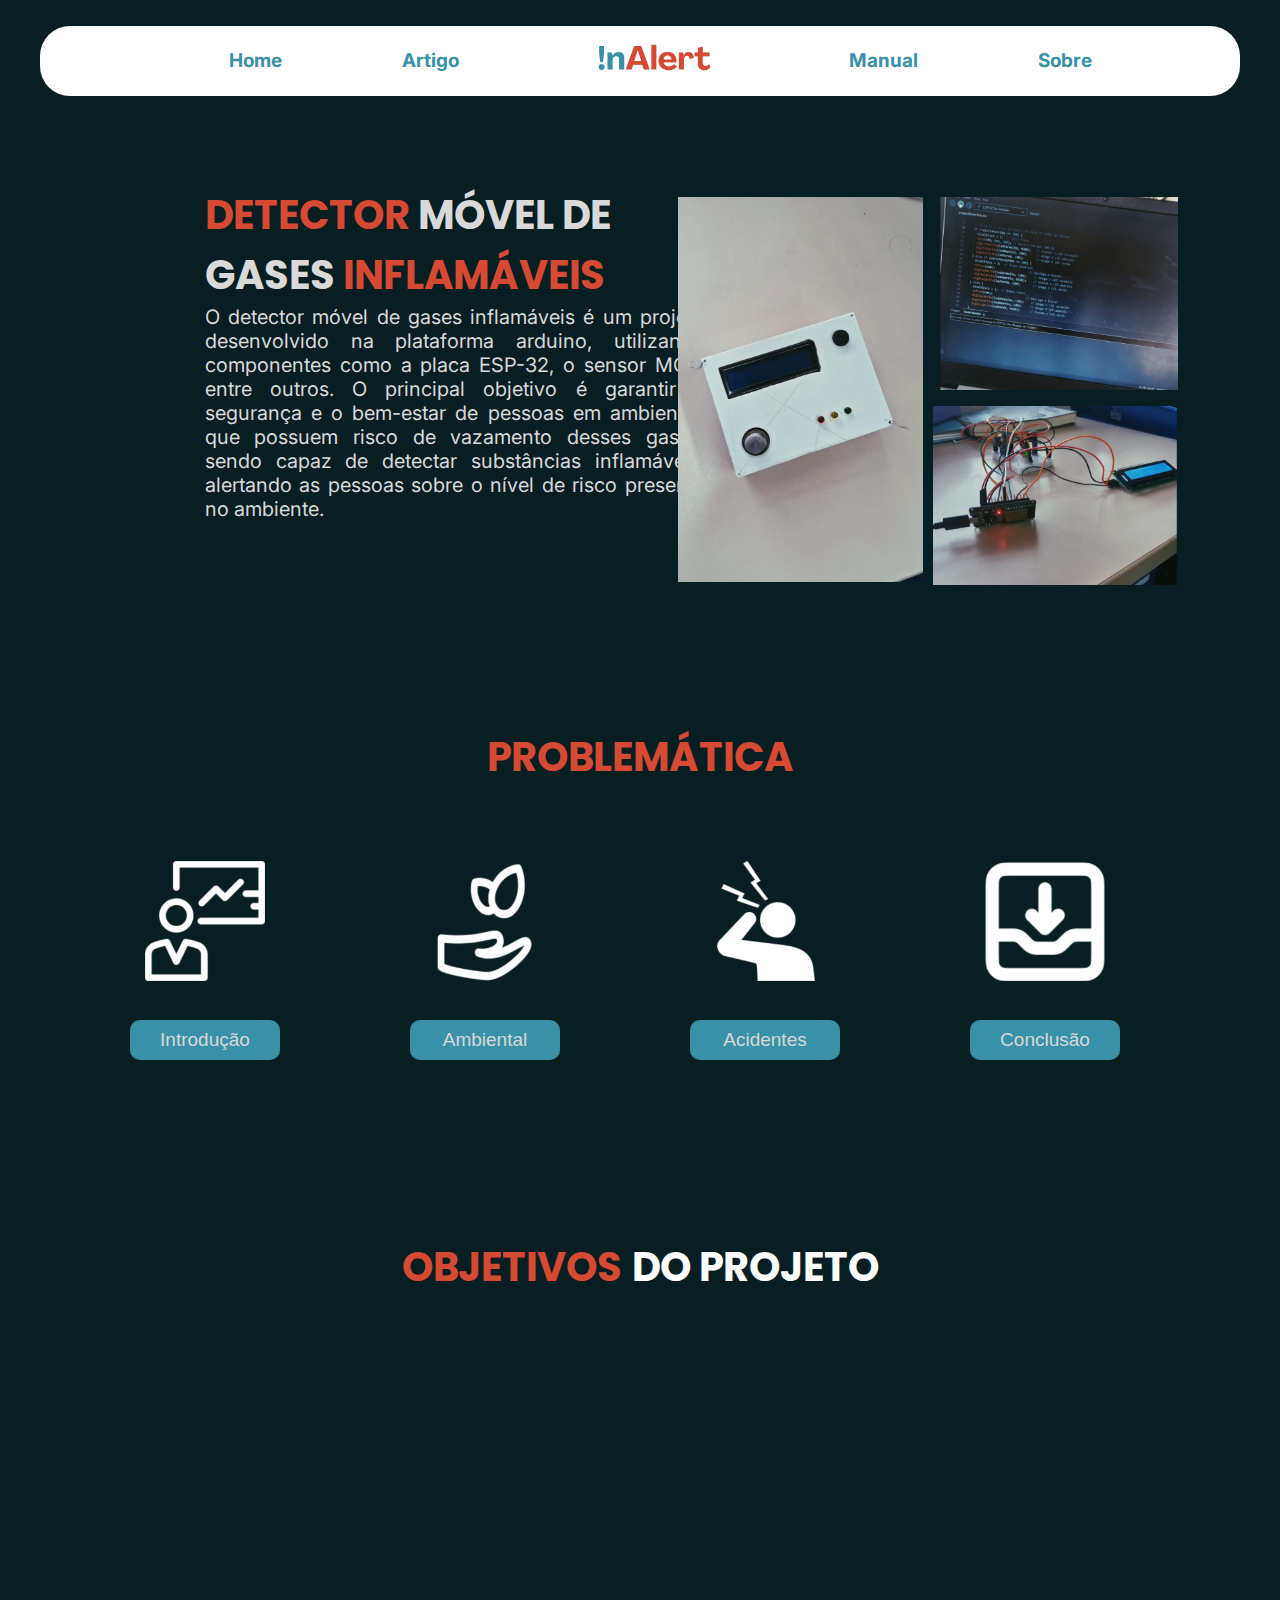
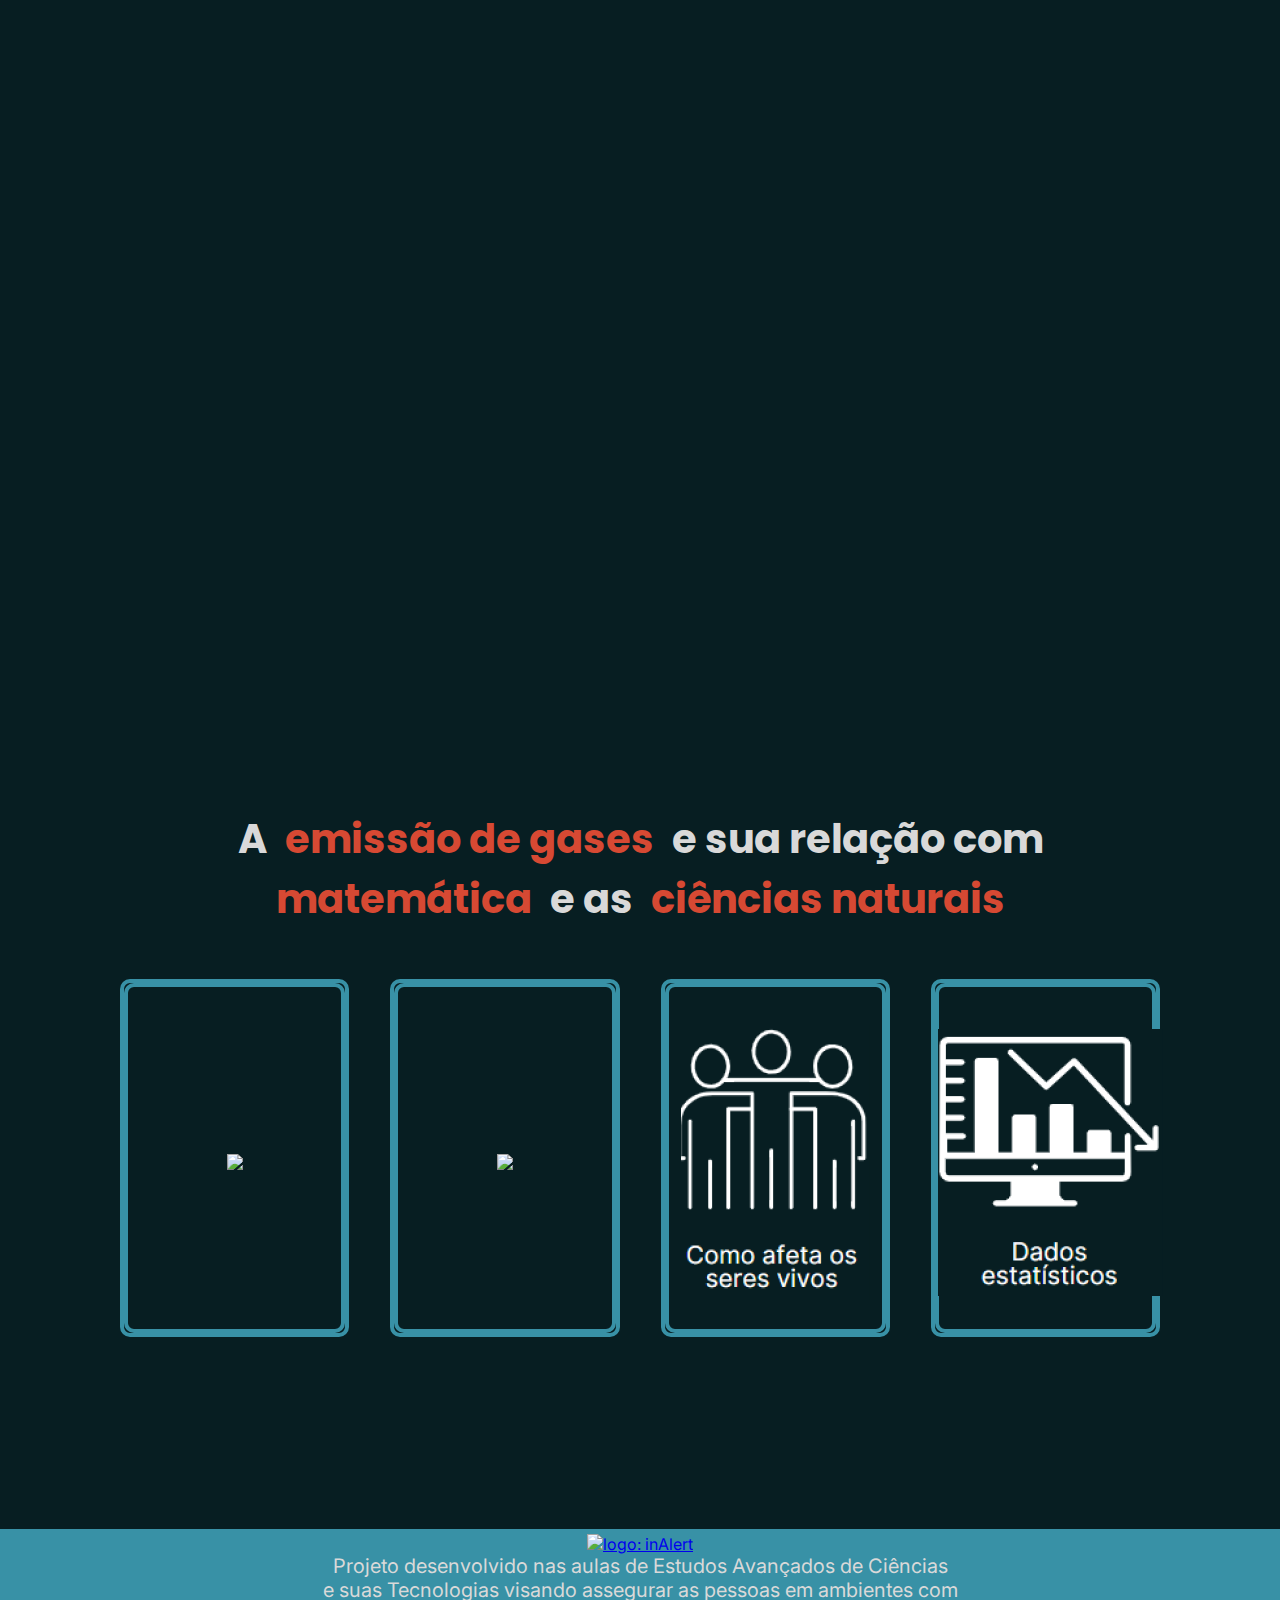
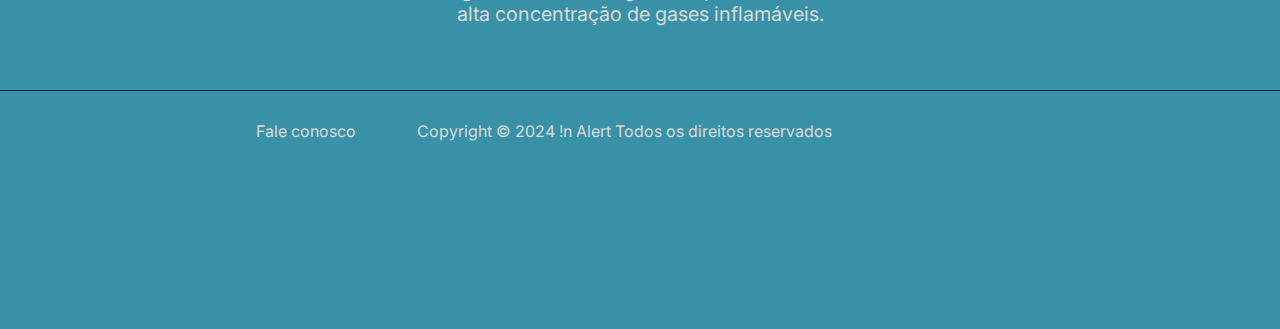
==== commit a70c6a39: "site finalizado" ====
--- a/index.html
+++ b/index.html
@@ -1,279 +1,256 @@
-<!DOCTYPE html>
-<html lang="pt-br">
-<head>
-    <meta charset="UTF-8">
-    <meta name="viewport" content="width=device-width, initial-scale=1.0">
-    <title> Detector móvel de gases inflamáveis </title>
-    <link rel="stylesheet" href="estilo-index.css">
-    <script src="modal.js"> </script>
-
-<body>
-     <!-- Navbar -->
-     <header> 
-        <nav class="navbar">
-            <ul>
-                <li><a href="index.html" class="nav-links">Home</a></li>
-                <li><a href="artigo.html" class="nav-links">Artigo</a></li>
-                <a href="index.html"><li class="logo" class="nav-links"><img src="./assets/logo.png" alt="Logo"></li></a>
-                <li><a href="manual.html" class="nav-links">Manual</a></li>
-                <li><a href="sobre.html" class="nav-links">Sobre</a></li> 
-            </ul>   
-        </nav>
-
-        <!-- Botão do menu sanduíche -->
-    <div class="menu-mobile">
-        <div class="line"></div>
-        <div class="line"></div>
-        <div class="line"></div>
-    </div>
-
-    <!-- Menu mobile -->
-    <nav class="navbar-mobile">
-        <ul>
-            <li><a href="index.html">Home</a></li>
-            <li><a href="artigo.html">Artigo</a></li>
-            <li><a href="manual.html">Manual</a></li>
-            <li><a href="sobre.html">Sobre</a></li>
-        </ul>
-    </nav>
-        
-    </header>
-
-    <section class="home">
-        <div class="textos-home">
-            <h1><span>DETECTOR</span> MÓVEL DE<br>GASES<span> INFLAMÁVEIS</span></h1>
-            <p>O detector móvel de gases inflamáveis é um projeto desenvolvido na plataforma arduino, utilizando componentes como a placa ESP-32, o sensor MQ2, entre outros. O principal objetivo é garantir a segurança e o bem-estar de pessoas em ambientes que possuem risco de vazamento desses gases, sendo capaz de detectar substâncias inflamáveis, alertando as pessoas sobre o nível de risco presente no ambiente.
-            </p>
-        </div>
-
-        <div class="home-images">
-            <div class="imagens1">
-                <img src="./assets/caixinha.png" alt="Placa ESP32" class="image1">
-            </div>
-            
-            <div class="imagens2">
-                <img src="./assets/code.png" alt="Sensor MQ2" class="image2">
-                <img src="./assets/cabos.png" alt="Configuração do Arduino" class="image3">
-            </div>
-        </div>
-    </section>
-
-    <section class="problematica">
-        <h1 class="titulo-prob"> Problemática </h1>
-
-        <div class="container">
-            <div> 
-                <div class="icons">
-                    <img src="./assets/intro.png" alt=" Introdução" class="image">
-                </div> 
-
-                <div> 
-                    <button onclick="abrirModal()"class="button"> Introdução </button>
-                </div>
-
-                <div class="janela-modal" id="janela-modal">
-                    <div class="modal">
-                        <button class="fechar" id="fechar">X</button> 
-                        <h3> Introdução </h3>
-                        <p> Lorem ipsum dolor sit amet consectetur adipisicing elit. Culpa necessitatibus voluptas aliquam exercitationem
-                            libero cum molestias ullam illum vero quia temporibus adipisci itaque quas repellat! Provident quasi at temporibus porro. </p>
-                    </div>
-                </div> 
-            </div>
-
-            <div> 
-                <div class="icons">
-                    <img src="./assets/ambiental.png" alt=" Questões ambientais" class="image">
-                </div>
-
-                <div> 
-                    <button onclick="modalabrir()" class="button"> Ambiental </button>
-                </div>
-
-                <div class="janela-modal2" id="janela-modal2">
-                    <div class="modal2">
-                        <button class="fechar2" id="fechar2">X</button> 
-                        <h3> Ambiental</h3>
-                        <p> Lorem ipsum dolor sit amet consectetur adipisicing elit. Culpa necessitatibus voluptas aliquam exercitationem
-                            libero cum molestias ullam illum vero quia temporibus adipisci itaque quas repellat! Provident quasi at temporibus porro.</p>
-                    </div>
-                </div> 
-            </div>
-
-            <div> 
-                <div class="icons">
-                    <img src="./assets/acidentes.png" alt="Acidentes" class="image">
-                </div> 
-
-                <div> 
-                    <button onclick="abrir()" class="button"> Acidentes </button>
-                </div>
-
-                <div class="janela-modal3" id="janela-modal3">
-                    <div class="modal3">
-                        <button class="fechar3" id="fechar3">X</button> 
-                        <h3> Acidentes </h3>
-                        <p> Lorem ipsum dolor sit amet consectetur adipisicing elit. Culpa necessitatibus voluptas aliquam exercitationem
-                            libero cum molestias ullam illum vero quia temporibus adipisci itaque quas repellat! Provident quasi at temporibus porro.</p>
-                    </div>
-                </div> 
-            </div>
-
-            <div> 
-                <div class="icons">
-                    <img src="./assets/conclusao.png" alt="Conclusão" class="image">
-                </div> 
-
-                <div> 
-                    <button onclick="conclusao()" class="button"> Conclusão </button>
-                </div>
-                
-                <div class="janelaconcl" id="janelaconcl">
-                    <div class="modconcl">
-                        <button class="fechaconcl" id="fechaconcl">X</button> 
-                        <h3> Conclusão </h3>
-                        <p> Lorem ipsum dolor sit amet consectetur adipisicing elit. Culpa necessitatibus voluptas aliquam exercitationem
-                            libero cum molestias ullam illum vero quia temporibus adipisci itaque quas repellat! Provident quasi at temporibus porro.</p>
-                    </div>
-                </div> 
-            </div>
-        </div>
-    </section>
-
-    <section class="objetivos">
-        <h1 class="titulo-obj"> <span class="destaque"> OBJETIVOS </span> DO PROJETO </h1>
-
-        <div class="cards-container">
-            <div class="card">
-                <img src="./assets/tinkercad.png" alt="Tinkercad Logo" class="card-image">
-                <p>Montar um protótipo do sensor de gases por meio da plataforma tinkercad</p>
-            </div>
-
-            <div class="card">
-                <img src="./assets/arduino.png" alt="Placa ESP32" class="card-image">
-                <p>Desenvolver um sistema de detecção de gases inflamáveis com o ESP-32</p>
-            </div>
-
-            <div class="card">
-                <img src="./assets/manual.png" alt="Manual de Montagem" class="card-image">
-                <p>Elaborar um manual de montagem para que o público possa reproduzir o projeto</p>
-            </div>
-
-            <div class="card">
-                <img src="./assets/artigo.png" alt="Tinkercad Logo" class="card-image">
-                <p>Escrever um artigo abordando todo o referencial teórico e processo de desenvolvimento do projeto</p>
-            </div>
-
-            <div class="card">
-                <img src="./assets/site.png" alt="Placa ESP32" class="card-image">
-                <p>Desenvolver um site informativo para divulgação do projeto elaborado</p>
-            </div>
-
-            <div class="card">
-                <img src="./assets/app.png" alt="Manual de Montagem" class="card-image">
-                <p>Desenvolver uma aplicação móvel para monitorar os dados de concentração de gás em cada ambiente</p>
-            </div>
-        </div>
-    </section>
-
-    <section class="interdisciplinar">
-        <h1>A <span> emissão de gases </span> e sua relação com <br> <span class="destaque-titulo"> matemática </span> e as <span> ciências naturais </span></h1>
-    
-        <div class="cards-int">
-            <div class="card-int">
-                <div class="card-content">
-                    <div class="card-front">
-                        <img class="card-img-int" src="./assets/quimica.png">
-                    </div>
-
-                    <div class="card-back">
-                        <p>Lorem ipsum dolor sit amet, consectetur adipiscing elit. Sed do eiusmod tempor.</p>
-                    </div>
-                </div>
-            </div>
-
-            <div class="card-int">
-                <div class="card-content">
-                    <div class="card-front">
-                        <img class="card-img-int" src="./assets/gases.png">
-                    </div>
-
-                    <div class="card-back">
-                        <p>Lorem ipsum dolor sit amet, consectetur adipiscing elit. Sed do eiusmod tempor.</p>
-                    </div>
-                </div>
-            </div>
-
-            <div class="card-int">
-                <div class="card-content">
-                    <div class="card-front">
-                        <img class="card-img-int" src="./assets/seres.png">
-                    </div>
-
-                    <div class="card-back">
-                        <p>Lorem ipsum dolor sit amet, consectetur adipiscing elit. Sed do eiusmod tempor.</p>
-                    </div>
-                </div>
-            </div>
-
-            <div class="card-int">
-                <div class="card-content">
-                    <div class="card-front">
-                        <img class="imagem4" src="./assets/dados.png">
-                    </div>
-
-                    <div class="card-back">
-                        <p>Lorem ipsum dolor sit amet, consectetur adipiscing elit. Sed do eiusmod tempor.</p>
-                    </div>
-                </div>
-            </div>
-        </div>
-    </section>
-
-    <script>
-        // Seleciona todos os cards
-        const cards = document.querySelectorAll('.card');
-
-        // Função para verificar se o card está visível na tela
-        function verificarAparicao() {
-            cards.forEach((card) => {
-                const rect = card.getBoundingClientRect();
-                if (rect.top < window.innerHeight - 100) {
-                    card.classList.add('aparecer');
-                }
-            });
-        }
-
-        // Evento de scroll para verificar a posição dos cards
-        window.addEventListener('scroll', verificarAparicao);
-
-        // Executa a verificação inicial
-        verificarAparicao();
-    </script>
-
-    <footer>
-        <div class="parte1">
-            <a href="Artigo.html"> <img src="./assets/logo2.png" alt="logo: inAlert" class="logo-footer" id="voltar-topo"> </a>
-            <p class="texto-footer"> Projeto desenvolvido nas aulas de Estudos Avançados de Ciências <br> e suas Tecnologias visando assegurar as pessoas em ambientes com <br> alta concentração de gases inflamáveis. </p>
-        </div>
-
-        <div class="linha"></div>
-
-        <div class="parte2">
-            <a class="fc" href="faleconosco.html"><p>Fale conosco</p></a>
-            <p class="copy"> Copyright &copy; 2024 !n Alert Todos os direitos reservados </p>
-        </div>
-    </footer>
-
-    <script>
-        document.getElementById('voltar-topo').addEventListener('click', function(event) {
-            event.preventDefault();
-            window.scrollTo({
-                top: 0,
-                behavior: 'smooth'
-            });
-        });
-    </script>
-    <script src="mobile-navbar.js"> </script>
-</body>
-</html> +<!DOCTYPE html>
+<html lang="pt-br">
+<head>
+    <meta charset="UTF-8">
+    <meta name="viewport" content="width=device-width, initial-scale=1.0">
+    <title> Detector móvel de gases inflamáveis </title>
+    <link rel="stylesheet" href="estilo-index.css">
+    <script src="modal.js"> </script>
+
+<body>
+     <!-- Navbar -->
+     <header> 
+        <nav class="navbar">
+            <ul>
+                <li><a href="index.html" class="nav-links">Home</a></li>
+                <li><a href="artigo.html" class="nav-links">Artigo</a></li>
+                <a href="index.html"><li class="logo" class="nav-links"><img src="./assets/logo.png" alt="Logo"></li></a>
+                <li><a href="manual.html" class="nav-links">Manual</a></li>
+                <li><a href="sobre.html" class="nav-links">Sobre</a></li> 
+            </ul>   
+        </nav>
+    </header>
+
+    <section class="home">
+        <div class="textos-home">
+            <h1><span>DETECTOR</span> MÓVEL DE<br>GASES<span> INFLAMÁVEIS</span></h1>
+            <p>O detector móvel de gases inflamáveis é um projeto desenvolvido na plataforma arduino, utilizando componentes como a placa ESP-32, o sensor MQ2, entre outros. O principal objetivo é garantir a segurança e o bem-estar de pessoas em ambientes que possuem risco de vazamento desses gases, sendo capaz de detectar substâncias inflamáveis, alertando as pessoas sobre o nível de risco presente no ambiente.
+            </p>
+        </div>
+
+        <div class="home-images">
+            <div class="imagens1">
+                <img src="./assets/caixinha.png" alt="Placa ESP32" class="image1">
+            </div>
+            
+            <div class="imagens2">
+                <img src="./assets/code.png" alt="Sensor MQ2" class="image2">
+                <img src="./assets/cabos.png" alt="Configuração do Arduino" class="image3">
+            </div>
+        </div>
+    </section>
+
+    <section class="problematica">
+        <h1 class="titulo-prob"> Problemática </h1>
+
+        <div class="container">
+            <div class="divIconsProblematica"> 
+                <div class="icons">
+                    <img src="./assets/intro.png" alt=" Introdução" class="image">
+                </div> 
+
+                <div> 
+                    <button onclick="abrirModal()" class="buttonProblematica"> Introdução </button>
+                </div>
+
+                <div class="janela-modal" id="janela-modal">
+                    <div class="modal">
+                        <button class="fechar" id="fechar">X</button> 
+                        <h3> Introdução </h3>
+                        <p> Os gases Tóxicos são definidos como compostos que quando inalados, ingeridos ou absorvidos pela pele, podem causar danos, irreversíveis ou não ao ser humano. Mediante esse cenário, apresenta-se como temática, o desenvolvimento de um sensor para detecção de gases inflamáveis capaz de emitir um sinal sonoro quando houver vazamento indesejado. </p>
+                    </div>
+                </div> 
+            </div>
+
+            <div class="divIconsProblematica"> 
+                <div class="icons">
+                    <img src="./assets/ambiental.png" alt=" Questões ambientais" class="image">
+                </div>
+
+                <div> 
+                    <button onclick="modalabrir()" class="buttonProblematica"> Ambiental </button>
+                </div>
+
+                <div class="janela-modal2" id="janela-modal2">
+                    <div class="modal2">
+                        <button class="fechar2" id="fechar2">X</button> 
+                        <h3> Ambiental</h3>
+                        <p>Todos os gases, exceto o oxigênio, são asfixiantes. Parte dos vazamentos ocorridos, mesmo que de gases inertes ( que não são metabolizados pelo organismo humano), resultam na redução do teor de oxigênio em ambientes fechados, causando danos que podem culminar na morte das pessoas expostas. Assim, em locais confinados deve-se monitorar constantemente a concentração de oxigênio e os possíveis vazamentos.</p>
+                    </div>
+                </div> 
+            </div>
+
+            <div class="divIconsProblematica"> 
+                <div class="icons">
+                    <img src="./assets/acidentes.png" alt="Acidentes" class="image">
+                </div> 
+
+                <div> 
+                    <button onclick="abrir()" class="buttonProblematica"> Acidentes </button>
+                </div>
+
+                <div class="janela-modal3" id="janela-modal3">
+                    <div class="modal3">
+                        <button class="fechar3" id="fechar3">X</button> 
+                        <h3> Acidentes </h3>
+                        <p>Os vazamentos de gases ocorrem por falhas nas conexões ou dano nas tubulações de gases. Seus riscos englobam a possibilidade de intoxicação caso o gás não queime de maneira completa e libere gás tóxico, além de uma possível explosão e incêndio. Ademais, caso seja um gás como o monóxido de carbono, pode causar tonturas, náuseas e até a morte por asfixia. </p>
+                    </div>
+                </div> 
+            </div>
+
+            <div class="divIconsProblematica"> 
+                <div class="icons">
+                    <img src="./assets/conclusao.png" alt="Conclusão" class="image">
+                </div> 
+
+                <div> 
+                    <button onclick="conclusao()" class="buttonProblematica"> Conclusão </button>
+                </div>
+                
+                <div class="janelaconcl" id="janelaconcl">
+                    <div class="modconcl">
+                        <button class="fechaconcl" id="fechaconcl">X</button> 
+                        <h3> Conclusão </h3>
+                        <p>Portanto, o projeto InAlert, não só auxilia na proteção de pessoas contra gases nocivos, mas também se torna uma ferramenta no qual destaca a necessidade de soluções tecnológicas acessíveis e sustentáveis para o bem-estar coletivo. </p>
+                    </div>
+                </div> 
+            </div>
+        </div>
+    </section>
+
+    <section class="objetivos">
+        <h1 class="titulo-obj"> <span class="destaque"> OBJETIVOS </span> DO PROJETO </h1>
+
+        <div class="cards-container">
+            <div class="card">
+                <img src="./assets/tinkercad.png" alt="Tinkercad Logo" class="card-image">
+                <p>Montar um protótipo do sensor de gases por meio da plataforma tinkercad</p>
+            </div>
+
+            <div class="card">
+                <img src="./assets/arduino.png" alt="Placa ESP32" class="card-image">
+                <p>Desenvolver um sistema de detecção de gases inflamáveis com o ESP-32</p>
+            </div>
+
+            <div class="card">
+                <img src="./assets/manual.png" alt="Manual de Montagem" class="card-image">
+                <p>Elaborar um manual de montagem para que o público possa reproduzir o projeto</p>
+            </div>
+
+            <div class="card">
+                <img src="./assets/artigo.png" alt="Tinkercad Logo" class="card-image">
+                <p>Escrever um artigo abordando todo o referencial teórico e processo de desenvolvimento do projeto</p>
+            </div>
+
+            <div class="card">
+                <img src="./assets/site.png" alt="Placa ESP32" class="card-image">
+                <p>Desenvolver um site informativo para divulgação do projeto elaborado</p>
+            </div>
+
+            <div class="card">
+                <img src="./assets/app.png" alt="Manual de Montagem" class="card-image">
+                <p>Desenvolver uma aplicação móvel para monitorar os dados de concentração de gás em cada ambiente</p>
+            </div>
+        </div>
+    </section>
+
+    <section class="interdisciplinar">
+        <h1>A <span> emissão de gases </span> e sua relação com <br> <span class="destaque-titulo"> matemática </span> e as <span> ciências naturais </span></h1>
+    
+        <div class="cards-int">
+            <div class="card-int">
+                <div class="card-content">
+                    <div class="card-front">
+                        <img class="card-img-int" src="./assets/quimica.png">
+                    </div>
+
+                    <div class="card-back">
+                        <p>Gases inflamáveis são substâncias que misturadas ao oxigênio, e na presença de uma fonte de ignição, podem entrar em combustão. A composição química de alguns gases inflamáveis são: Metano (CH4), Butano (C4H10), Etileno (C2H4), Etano (C2H6), Propano (C3H8), Xileno (C8H10).</p>
+                    </div>
+                </div>
+            </div>
+
+            <div class="card-int">
+                <div class="card-content">
+                    <div class="card-front">
+                        <img class="card-img-int" src="./assets/gases.png">
+                    </div>
+
+                    <div class="card-back">
+                        <p>O estudo dos gases envolve análise da matéria quando se apresenta no estado gasoso. Um gás é composto por átomos e moléculas e nesse estado físico, um sistema apresenta pouca interação entre suas partículas.</p>
+                    </div>
+                </div>
+            </div>
+
+            <div class="card-int">
+                <div class="card-content">
+                    <div class="card-front">
+                        <img class="card-img-int" src="./assets/seres.png">
+                    </div>
+
+                    <div class="card-back">
+                        <p>Além dos riscos de incêndios, os gases inflamáveis também causam riscos à saúde do indivíduo. Isso se deve principalmente à inalação dos vapores desses produtos, que resulta em doenças respiratórias crônicas como: asma, bronquite e rinite ocupacionais e câncer de pulmão.</p>
+                    </div>
+                </div>
+            </div>
+
+            <div class="card-int">
+                <div class="card-content">
+                    <div class="card-front">
+                        <img class="imagem4" src="./assets/dados.png">
+                    </div>
+
+                    <div class="card-back">
+                        <p>Os bombeiros registraram 876 ocorrências envolvendo o gás de cozinha em 2023. Mas o maior índice foi em 2022, com 2.118 casos.</p>
+                    </div>
+                </div>
+            </div>
+        </div>
+    </section>
+
+    <script>
+        // Seleciona todos os cards
+        const cards = document.querySelectorAll('.card');
+
+        // Função para verificar se o card está visível na tela
+        function verificarAparicao() {
+            cards.forEach((card) => {
+                const rect = card.getBoundingClientRect();
+                if (rect.top < window.innerHeight - 100) {
+                    card.classList.add('aparecer');
+                }
+            });
+        }
+
+        // Evento de scroll para verificar a posição dos cards
+        window.addEventListener('scroll', verificarAparicao);
+
+        // Executa a verificação inicial
+        verificarAparicao();
+    </script>
+
+    <footer>
+        <div class="parte1">
+            <a href="Artigo.html"> <img src="./assets/logo2.png" alt="logo: inAlert" class="logo-footer" id="voltar-topo"> </a>
+            <p class="texto-footer"> Projeto desenvolvido nas aulas de Estudos Avançados de Ciências <br> e suas Tecnologias visando assegurar as pessoas em ambientes com <br> alta concentração de gases inflamáveis. </p>
+        </div>
+
+        <div class="linha"></div>
+
+        <div class="parte2">
+            <a class="fc" href="faleconosco.html"><p>Fale conosco</p></a>
+            <p class="copy"> Copyright &copy; 2024 !n Alert Todos os direitos reservados </p>
+        </div>
+    </footer>
+
+    <script>
+        document.getElementById('voltar-topo').addEventListener('click', function(event) {
+            event.preventDefault();
+            window.scrollTo({
+                top: 0,
+                behavior: 'smooth'
+            });
+        });
+    </script>
+</body>
+</html>--- a/estilo-index.css
+++ b/estilo-index.css
@@ -1,841 +1,784 @@
-/* Importação das fontes utilizadas */
-@import url('https://fonts.googleapis.com/css2?family=Poppins:ital,wght@0,100;0,200;0,300;0,400;0,500;0,600;0,700;0,800;0,900;1,100;1,200;1,300;1,400;1,500;1,600;1,700;1,800;1,900&display=swap');
-
-@import url('https://fonts.googleapis.com/css2?family=Inter:ital,opsz,wght@0,14..32,100..900;1,14..32,100..900&family=Poppins:ital,wght@0,100;0,200;0,300;0,400;0,500;0,600;0,700;0,800;0,900;1,100;1,200;1,300;1,400;1,500;1,600;1,700;1,800;1,900&display=swap');
-
-:root{
-    --corBranco: #d9d9d9;
-    --corLaranja: #D64933;
-    --corFundo: #071E22;
-    --corAzul: #3891A6;
-}
-
-* {
-    margin: 0;
-}
-
-body { 
-    background-color: var(--corFundo);
-    font-family: 'inter';
-}
-
-/* Estilo navbar */
-.navbar {
-    background-color: #fff;
-    display: flex;
-    justify-content: center;
-    align-items: center;
-    border-radius: 30px;
-    margin-top: 20px;
-    height: 70px;
-    margin-left: 10%;
-    margin-right: 10%;
- 
-}
-
-.navbar ul {
-    display: flex;
-    justify-content: space-between;
-    gap: 120px;
-    align-items: center;
-    justify-items: center;
-  }
-  
-  .navbar li {
-    list-style: none;
-    font-size: 19px;
-    position: relative; 
-}
-
-.navbar li :hover{
-    transform: scale(1.1);
-    opacity: 0.8; /* Levemente transparente */
-    transition: transform 0.3s ease, opacity 0.3s ease;
-}
-
-.navbar a::after {
-    content: "";
-    position: absolute;
-    left: 0;
-    bottom: -5px; /* Distância da borda inferior */
-    width: 100%; /* Largura da borda */
-    height: 2px; /* Altura da borda */
-    background-color: var(--corFundo);
-    transform: scaleX(0); /* Inicialmente invisível */
-    transition: transform 0.3s ease; /* Transição suave */
-}
-
-.navbar a:hover::after {
-    transform: scaleX(1); /* Exibe a borda ao passar o mouse */
-}
-
-.nav-links{
-  font-weight: bold;
-  color: var(--corAzul);
-  text-decoration: none;
-  padding: 10px 0;
-  display: inline-block;
-}
-
-img{
-    height: 150px;
-    width: 150px;
-    margin-top: 5%;
-}
-
-/* Estilos do menu sanduíche */
-.menu-mobile {
-    display: none;
-    position: absolute;
-    top: 20px;
-    right: 20px;
-    z-index: 999;
-    cursor: pointer;
-}
-
-.menu-mobile .line {
-    width: 30px;
-    height: 3px;
-    background-color: var(--corAzul);
-    margin: 6px 0;
-    transition: all 0.3s ease;
-}
-
-/* Menu mobile visível */
-.navbar-mobile {
-    display: none;
-    flex-direction: column;
-    position: fixed;
-    top: 0;
-    right: 0;
-    width: 70%; 
-    height: 100%;
-    background-color: var(--corFundo);
-    z-index: 998;
-    padding-top: 60px;
-    box-shadow: -2px 0 10px rgba(0, 0, 0, 0.5);
-}
-
-.navbar-mobile ul {
-    list-style: none;
-    padding: 0;
-    margin: 0;
-    text-align: center;
-}
-
-.navbar-mobile li {
-    margin: 15px 0;
-}
-
-.navbar-mobile a {
-    text-decoration: none;
-    font-size: 18px;
-    font-family: 'Poppins';
-    color: var(--corBranco);
-    transition: color 0.3s;
-}
-
-.navbar-mobile a:hover {
-    color: var(--corLaranja);
-}
-
-/* Animação para abrir/fechar o menu */
-.menu-mobile.open .line:nth-child(1) {
-    transform: rotate(45deg) translate(5px, 5px);
-}
-
-.menu-mobile.open .line:nth-child(2) {
-    opacity: 0;
-}
-
-.menu-mobile.open .line:nth-child(3) {
-    transform: rotate(-45deg) translate(5px, -5px);
-}
-
-.navbar-mobile.open {
-    display: flex; /* Torna visível quando aberto */
-}
-
-/* Estilo - home */
-.home {
-    display: flex;
-    flex-direction: row;
-    margin-left: 16%;
-    margin-top: 7%;
-}
-
-.textos-home {
-    margin-right: -12%;
-}
-
-.textos-home h1 {
-    color: var(--corBranco);
-    font-family: 'Poppins';
-    font-size: 40px;
-    text-align: center;
-    text-align: left;
-}
-
-span {
-    color: var(--corLaranja);
-}
-
-.textos-home p {
-    color: var(--corBranco);
-    font-family: 'Inter';
-    text-align: justify;
-    font-size: 20px;
-    width: 500px;
-}
-
-.home-images {
-    display: grid;
-    grid-template-columns: 1fr 1fr;
-    grid-template-rows: auto auto;
-    gap: 10px;
-    max-width: 500px;
-    margin: 0 auto;
-}
-
-.image1 {
-    grid-column: 1;
-    grid-row: 1;
-    width: 100%;
-    height: auto;
-}
-
-.image2 {
-    grid-column: 2;
-    grid-row: 1;
-    width: 100%;
-    height: auto;
-}
-
-.image3 {
-    grid-column: 2;
-    grid-row: 2;
-    width: 100%;
-    height: auto;
-}
-
-/* Estilo - problemática */
-
-.problematica {
-    margin-bottom: 10%;
-}
-
-.titulo-prob {
-    font-size: 40px; 
-    font-weight: bold;
-    text-transform: uppercase;
-    font-family: 'poppins';
-    text-align: center;
-    margin-top: 10%;
-    color: var(--corLaranja);    
-}
-
-.container{
-    display: flex;
-    gap: 100px; 
-    align-items: center;
-    justify-content: center;
-    margin-top: 50px; 
-}
-
-.icons {
-    margin-bottom: 20px;
-    flex: 1 1 200px; 
-    max-width: 300px;
-}
-
-.button {
-    width: 150px;
-    height: 30px;
-    background: var(--corAzul);
-    color: var(--corBranco); 
-    border: none;
-    border-radius: 10px;
-    cursor: pointer;
-    transition: transform 0.4s ease-in-out;
-}
-
-.button:hover {
-    transform: translateY(-5px);
-    box-shadow: 0 5px 10px rgba(255, 255, 255, 0.2);
-}
-
-/* Style dos modais */
-.janela-modal, .janela-modal2, .janela-modal3, .janelaconcl {
-    width: 200px;
-    top: 0;
-    left: 0;
-    display: none;
-    align-items: center;
-    justify-content: center;
-    z-index: 1000;
-    margin-top: 120px;
-    margin-bottom: 50px;
-}
-
-.modal, .modal2, .modal3, .modconcl{
-    width: 200px;
-    height: 275px;
-    background-color: var(--corAzul);
-    padding: 30px;
-    margin-bottom: 10px;
-    border-radius: 20px;
-    position: absolute; 
-}
-
-.modal h3, .modal2 h3, .modal3 h3, .modconcl h3{
-    font-family: 'poppins';
-    color: var(--corBranco); 
-    text-align: center;
-    font-weight: bold;  
-    font-size: 20px;
-}
-
-.modal p, .modal2 p, .modal3 p, .modconcl p{
-    font-family: 'inter';
-    font-size: 15px;
-    color: var(--corBranco);
-    text-align: center;
-    margin-top: 15px;
-}
-
-.fechar, .fechar2, .fechar3, .fechaconcl{
-    position: absolute;
-    top: -10px; 
-    right: -10px;
-    width: 30px;
-    height: 30px;
-    border-radius: 50%;
-    border: none;
-    background-color: var(--corLaranja);
-    color: var(--corBranco);
-    font-size: 15px;
-    cursor: pointer;
-    font-weight: bold;
-    transition: transform 0.4s ease-in-out;
-}
-
-.fechar:hover, .fechar2:hover, .fechar3:hover, .fechaconcl:hover{
-    transform: translateY(-5px);
-    box-shadow: 0 5px 10px rgba(255, 255, 255, 0.2);
-}
-
-/* Style somente do modal 'Intrdução' */
-.janela-modal.abrir{
-    display: flex;
-}
-
-@keyframes abrirmodal {
-    from{
-        opacity: 0;
-        transform: translate3d(0, -20px, -5px);
-    }
-    to{
-        opacity: 1;
-        transform: translate3d(0,0,0);
-    }
-}
-
-.abrir .modal{
-    animation: abrirmodal 0.8s;
-}
-
-/* Style somente do modal 'Questões ambientais' */
-.janela-modal2.open{
-    display: flex;
-}
-
-@keyframes modalabrir {
-    from{
-        opacity: 0;
-        transform: translate3d(0, -20px, -5px);
-    }
-    to{
-        opacity: 1;
-        transform: translate3d(0,0,0);
-    }
-}
-
-.open .modal2{
-    animation: modalabrir 0.8s;
-}
-
-/* Style somente do modal 'Acidentes' */
-.janela-modal3.openmodal{
-    display: flex;
-}
-
-@keyframes abrir {
-    from{
-        opacity: 0;
-        transform: translate3d(0, -20px, -5px);
-    }
-    to{
-        opacity: 1;
-        transform: translate3d(0,0,0);
-    }
-}
-
-.openmodal .modal3{
-    animation: modalabrir 0.8s;
-}
-
-/* Style somente do modal 'Conclusão' */
-.janelaconcl.abr{
-    display: flex;
-}
-
-@keyframes concl{
-    from{
-        opacity: 0;
-        transform: translate3d(0, -20px, -5px);
-    }
-    to{
-        opacity: 1;
-        transform: translate3d(0,0,0);
-    }
-}
-
-.abr .modconcl{
-    animation: modalabrir 0.8s;
-}
-
-.titulo-obj {
-    color: #FFFFFF;
-    font-family: 'Poppins';
-    margin-top: 10%;
-    display: flex;
-    justify-content: center;
-    font-size: 40px;
-    padding-bottom: 69px;
-}
-
-.destaque {
-    color: #D64933;
-    padding-right: 10px;
-}
-
-.cards-container {
-    display: grid;
-    grid-template-columns: repeat(3, 1fr); /* Três colunas */
-    gap: 12%; /* Espaçamento entre os cards */
-    justify-content: center;
-    margin: 0 auto;
-    max-width: 1200px; /* Largura máxima para manter os cards alinhados */
-    margin-top: 3%;
-}
-
-/* Estilo dos cards */
-.card {
-    background-color: #3891A6;
-    border-radius: 3px;
-    padding: 20px;
-    width: 250px;
-    height: 330px;
-    text-align: center;
-    display: flex;
-    flex-direction: column;
-    align-items: center;
-    box-shadow: 0 4px 6px rgba(0, 0, 0, 0.2);
-    transform: scale(0.9); /* Reduzido inicialmente */
-    opacity: 0; /* Invisível no início */
-    transition: transform 0.5s ease, opacity 0.5s ease; /* Suavização */
-}
-
-/* Estilo das imagens */
-.card-image {
-    width: 210px;
-    height: auto;
-    margin-bottom: 15px;
-    margin-top: -20%;
-}
-
-/* Estilo do texto */
-.card p {
-    color: #D9D9D9;
-    font-size: 16px;
-    line-height: 1.5;
-    margin-top: 10%;
-}
-
-/* Efeito ao aparecer */
-.card.aparecer {
-    transform: scale(1); /* Tamanho normal */
-    opacity: 1; /* Totalmente visível */
-}
-
-/* Animação no hover */
-.card:hover {
-    transform: scale(1.05); /* Amplia ligeiramente */
-    box-shadow: 0 8px 12px rgba(0, 0, 0, 0.3); /* Sombra maior */
-}
-
-/* Estilo da imagem ao passar o mouse */
-.card:hover .card-image {
-    transform: translateY(-10px); /* Desloca para cima */
-    transition: transform 0.3s ease; /* Suaviza o movimento */
-}
-
-.interdisciplinar {
-    margin-top: 5%;
-}
-
-.interdisciplinar h1 {
-    color: var(--corBranco);
-    font-family: 'Poppins';
-    padding: 200px;
-    text-align: center;
-    font-size: 40px;
-}
-
-.interdisciplinar span {
-    color: var(--corLaranja);
-    font-family: 'Poppins';
-    padding-left: 10px;
-    padding-right: 10px;
-}
-
-.cards-int {
-    display: flex;
-    gap: 41px;
-    justify-content: center;
-    align-items: center;
-    margin-top: -150px;
-    margin-bottom: 155px;
-    margin-left: 120px;
-    margin-right: 120px;
-}
-
-.card-int {
-    width: 250px;
-    height: 350px;
-    border-radius: 10px;
-    border: 4px solid var(--corAzul);
-    background: var(--corFundo);
-    display: flex;
-    justify-content: center;
-    align-items: center;
-
-    perspective: 1000px;
-}
-
-.card-img-int {
-    width: auto;
-    height: auto;
-}
-
-.imagem4 {
-    padding-left: 7%;
-    padding-right: 2%;
-    width: auto;
-    height: auto;
-}
-
-.card-content {
-    width: 100%;
-    height: 100%;
-    position: relative;
-    transform-style: preserve-3d;
-    transition: transform 0.8s;
-}
-
-.card-int:hover .card-content {
-    transform: rotateY(180deg); /* Gira o card ao passar o mouse */
-}
-
-.card-front, .card-back {
-    position: absolute;
-    width: 100%;
-    height: 100%;
-    backface-visibility: hidden;
-    border-radius: 10px;
-    border: 4px solid var(--corAzul);
-    display: flex;
-    justify-content: center;
-    align-items: center;
-    background: var(--corFundo);
-    color: var(--corBranco);
-    text-align: center;
-    font-family: 'Poppins';
-    padding: 10px;
-    box-sizing: border-box;
-}
-
-.card-front {
-    z-index: 2;
-    transform: rotateY(0deg);
-}
-
-.card-back {
-    transform: rotateY(180deg);
-    background: var(--corFundo);
-}
-
-footer {
-    background-color: var(--corAzul);
-    margin-top: 15%;
-    height: 250%;
-    padding-bottom: 3%;
-}
-.parte1 {
-    display: flex;
-    flex-direction: column;
-    align-items: center;
-}
-.texto-footer {
-    font-family: 'Inter';
-    font-size: 20px;
-    color: var(--corBranco);
-    margin: 0 10% 0 10%;
-    align-items: center;
-    text-align: center;
-}
-.linha {
-    width: 100%;
-    height: 1px;
-    background-color: var(--corFundo);
-    margin-top: 5%;
-}
-.parte2 {
-    display: flex;
-    margin-top: 2%;
-    gap: 1%;
-    text-align: center;
-    justify-content: center;
-    align-items: center;
-    
-}
-.parte2 img {
-    width: 24px;
-    height: 24px;
-}
-.parte2 p {
-    font-size: medium;
-    font-family: 'Inter';
-    color: var(--corBranco);
-    margin-top: 4px;
-}
-.copy {
-    margin-left: 5%;
-}
-
-.fc {
-    text-decoration: none;
-}
-@media screen and (max-width: 1266px) {
-
-    .home {
-        flex-direction: column; 
-        margin-left: 5%; 
-        margin-right: 5%; 
-    }
-
-    .textos-home {
-        margin-right: 0; 
-        text-align: center; 
-    }
-
-    .textos-home h1 {
-        font-size: 30px; 
-        text-align: center;
-        margin-bottom: 15px;
-    }
-
-    .textos-home p {
-        font-size: 15px; 
-        width: auto; 
-        text-align: center;
-        margin-bottom: 15px ;
-    }
-
-    .home-images {
-        display: grid; 
-        grid-template-columns: repeat(3, 1fr); 
-        gap: 10px; 
-        max-width: 75%; 
-        margin: 0 auto;
-        align-items: center;
-        justify-content: center;
-        display: flex;
-    }
-
-    .home-images img {
-        width: 100%;
-        height: auto; 
-    }
-
-    .imagem4{
-        width: 100%;
-    } 
-
-    
-}
-
-@media screen and (max-width: 750px) {
-    .navbar {
-        display: none; 
-    }
-
-    .menu-mobile {
-        display: block; 
-    }
-
-    .navbar-mobile {
-        display: none; 
-    }
-
-    .navbar-mobile.open {
-        display: block;
-    }
-
-    .home {
-        flex-direction: column;
-    }
-
-    .home-images{
-        align-items: center;
-        justify-content: center;
-        display: flex;
-    }
-
-    .problematica .container {
-        display: flex;
-        flex-wrap: wrap; 
-        justify-content: center;
-    }
-
-    .card {
-        width: 75%; 
-        margin: 5px; 
-    }
-
-    .cards-int {
-        display: flex;
-        flex-wrap: wrap; 
-        justify-content: center;
-    }
-
-    img {
-        max-width: 100%;
-        height: auto;
-    }
-
-    .interdisciplinar h1 {
-        font-size: 28px; 
-        padding: 50px; 
-        margin-bottom: 18%;
-        margin-top: 15%;
-    }
-
-    .texto-footer {
-        font-size: 14px;
-        margin: 0 5%; 
-    }
-
-    .parte2 {
-        flex-direction: column; 
-        margin-left: 0; 
-        align-items: center;
-    }
-
-    .parte2 img {
-        width: 20px;
-        height: 20px;
-    }
-
-}
-
-@media screen and (max-width: 576px){
-    .navbar {
-        display: none; 
-    }
-
-    .menu-mobile {
-        display: block; 
-    }
-
-    .navbar-mobile {
-        display: none; 
-    }
-
-    .navbar-mobile.open {
-        display: block;
-    }
-
-    .home {
-        flex-direction: column;       
-    }
-
-    .home-images{
-        align-items: center;
-        justify-content: center;
-        display: flex;
-    }
-
-    .texto-footer {
-        font-size: 16px; 
-        margin: 0 5%; 
-        text-align: center; 
-    }
-
-    .linha {
-        margin-top: 5%; 
-    }
-
-    .parte2 {
-        flex-direction: column;
-        align-items: center; 
-        margin-top: 10px;
-    }
-
-    .parte2 img {
-        width: 20px; 
-        height: 20px; 
-    }
-
-    .parte2 p {
-        font-size: 14px; 
-        margin-top: 5px; 
-    }
-
-    .copy {
-        font-size: 14px; 
-        margin-left: 0; 
-        text-align: center; 
-    }
-
-    .interdisciplinar h1 {
-        font-size: 28px; 
-        padding: 50px; 
-        margin-bottom: 25%;
-    }
-
-    .cards-container {
-        grid-template-columns: repeat(2, 1fr);
-        gap: 20px; 
-        margin-left: 5%; 
-        margin-right: 5%; 
-    }
-
-    .card {
-        width: 65%; 
-        margin-bottom: 14%;
-        padding-right: 20%
-    }
-
-    .card-image {
-        padding-left: 20%;
-    }
-
-    .card p{
-        padding-left: 18%;
-    }
-
-    .card-int{
-       width: 75%;
-    }
-}
+/* Importação das fontes utilizadas */
+@import url('https://fonts.googleapis.com/css2?family=Poppins:ital,wght@0,100;0,200;0,300;0,400;0,500;0,600;0,700;0,800;0,900;1,100;1,200;1,300;1,400;1,500;1,600;1,700;1,800;1,900&display=swap');
+
+@import url('https://fonts.googleapis.com/css2?family=Inter:ital,opsz,wght@0,14..32,100..900;1,14..32,100..900&family=Poppins:ital,wght@0,100;0,200;0,300;0,400;0,500;0,600;0,700;0,800;0,900;1,100;1,200;1,300;1,400;1,500;1,600;1,700;1,800;1,900&display=swap');
+
+:root{
+    --corBranco: #d9d9d9;
+    --corLaranja: #D64933;
+    --corFundo: #071E22;
+    --corAzul: #3891A6;
+}
+
+* {
+    margin: 0;
+} 
+
+body { 
+    background-color: var(--corFundo);
+    font-family: 'inter';
+}
+
+/* Estilo navbar */
+.navbar {
+    background-color: #fff;
+    display: flex;
+    justify-content: center;
+    align-items: center;
+    border-radius: 30px;
+    height: 70px;
+    margin: 2% auto; /* Centraliza automaticamente */
+    max-width: 1200px;
+ 
+}
+
+.navbar ul {
+    display: flex;
+    justify-content: space-between;
+    gap: 120px;
+    align-items: center;
+    justify-items: center;
+  }
+  
+  .navbar li {
+    list-style: none;
+    font-size: 19px;
+}
+
+.nav-links{
+  font-weight: bold;
+  color: var(--corAzul);
+  text-decoration: none;
+}
+
+img{
+    height: 150px;
+    width: 150px;
+
+    margin-top: 5%;
+}
+
+.navbar li {
+    list-style: none;
+    font-size: 19px;
+    position: relative;
+}
+
+.navbar li :hover{
+    transform: scale(1.1);
+    opacity: 0.8; /* Levemente transparente */
+    transition: transform 0.3s ease, opacity 0.3s ease;
+}
+
+.navbar a::after {
+    content: "";
+    position: absolute;
+    left: 0;
+    bottom: -5px; /* Distância da borda inferior */
+    width: 100%; /* Largura da borda */
+    height: 2px; /* Altura da borda */
+    background-color: var(--corFundo);
+    transform: scaleX(0); /* Inicialmente invisível */
+    transition: transform 0.3s ease; /* Transição suave */
+}
+
+.navbar a:hover::after {
+    transform: scaleX(1); /* Exibe a borda ao passar o mouse */
+}
+
+/* Estilo - home */
+.home {
+    display: flex;
+    flex-direction: row;
+
+    margin-left: 16%;
+    margin-top: 7%;
+}
+
+.textos-home {
+    margin-right: -12%;
+}
+
+.textos-home h1 {
+    color: var(--corBranco);
+    font-family: 'Poppins';
+    font-size: 40px;
+    text-align: center;
+    text-align: left;
+}
+
+span {
+    color: var(--corLaranja);
+}
+
+.textos-home p {
+    color: var(--corBranco);
+    font-family: 'Inter';
+    text-align: justify;
+    font-size: 20px;
+    width: 500px;
+}
+
+.home-images {
+    display: grid;
+    grid-template-columns: 1fr 1fr;
+    grid-template-rows: auto auto;
+    gap: 10px;
+    max-width: 500px;
+    margin: 0 auto;
+}
+
+.image1 {
+    grid-column: 1;
+    grid-row: 1 / span 2;
+    width: 100%;
+    height: auto;
+}
+
+.image2 {
+    grid-column: 2;
+    grid-row: 1;
+    width: 100%;
+    height: auto;
+}
+
+.image3 {
+    grid-column: 2;
+    grid-row: 2;
+    width: 100%;
+    height: auto;
+}
+
+/* Estilo - problemática */
+
+.problematica {
+    margin-bottom: 15%;
+
+}
+
+.titulo-prob {
+    font-size: 40px; 
+    font-weight: bold;
+    text-transform: uppercase;
+    font-family: 'poppins';
+    text-align: center;
+    margin-top: 10%;
+    color: var(--corLaranja);    
+}
+
+.container{
+    display: flex;
+    gap: 100px; 
+    align-items: center;
+    justify-content: center;
+    margin-top: 50px;
+}
+
+.icons {
+    margin-bottom: 20px;
+}
+
+.divIconsProblematica{
+    height: 80px;
+    width: 180px;
+}
+
+.buttonProblematica{
+    width: 150px;
+    height: 40px;
+    background: var(--corAzul);
+    color: var(--corBranco); 
+    border: none;
+    border-radius: 10px;
+    cursor: pointer;
+    font-size: 19px;
+    transition: transform 0.4s ease-in-out;
+}
+/* 
+.button {
+    
+} */
+
+.buttonProblematica:hover {
+    transform: translateY(-5px);
+    box-shadow: 0 5px 10px rgba(255, 255, 255, 0.2);
+}
+
+/* Style dos modais */
+.janela-modal, .janela-modal2, .janela-modal3, .janelaconcl {
+    width: 200px;
+    /* height: 200px; */
+    top: 0;
+    left: 0;
+    display: none;
+    align-items: center;
+    justify-content: center;
+    z-index: 1000;
+    margin-top: 120px;
+    margin-bottom: 50px;
+}
+
+.modal, .modal2, .modal3, .modconcl{
+    width: 200px;
+    height: auto;
+    background-color: var(--corAzul);
+    padding: 30px;
+    margin-bottom: 10px;
+    border-radius: 20px;
+    position: absolute; 
+}
+
+.modal h3, .modal2 h3, .modal3 h3, .modconcl h3{
+    font-family: 'poppins';
+    color: var(--corBranco); 
+    text-align: center;
+    font-weight: bold;  
+    font-size: 20px;
+}
+
+.modal p, .modal2 p, .modal3 p, .modconcl p{
+    font-family: 'inter';
+    font-size: 15px;
+    color: var(--corBranco);
+    text-align: justify;
+    margin-top: 15px;
+}
+
+.fechar, .fechar2, .fechar3, .fechaconcl{
+    position: absolute;
+    top: -10px; 
+    right: -10px;
+    width: 30px;
+    height: 30px;
+    border-radius: 50%;
+    border: none;
+    background-color: var(--corLaranja);
+    color: var(--corBranco);
+    font-size: 15px;
+    cursor: pointer;
+    font-weight: bold;
+    transition: transform 0.4s ease-in-out;
+}
+
+.fechar:hover, .fechar2:hover, .fechar3:hover, .fechaconcl:hover{
+    transform: translateY(-5px);
+    box-shadow: 0 5px 10px rgba(255, 255, 255, 0.2);
+}
+
+/* Style somente do modal 'Intrdução' */
+.janela-modal.abrir{
+    display: flex;
+}
+
+@keyframes abrirmodal {
+    from{
+        opacity: 0;
+        transform: translate3d(0, -20px, -5px);
+    }
+    to{
+        opacity: 1;
+        transform: translate3d(0,0,0);
+    }
+}
+
+.abrir .modal{
+    animation: abrirmodal 0.8s;
+}
+
+/* Style somente do modal 'Questões ambientais' */
+.janela-modal2.open{
+    display: flex;
+}
+
+@keyframes modalabrir {
+    from{
+        opacity: 0;
+        transform: translate3d(0, -20px, -5px);
+    }
+    to{
+        opacity: 1;
+        transform: translate3d(0,0,0);
+    }
+}
+
+.open .modal2{
+    animation: modalabrir 0.8s;
+}
+
+/* Style somente do modal 'Acidentes' */
+.janela-modal3.openmodal{
+    display: flex;
+}
+
+@keyframes abrir {
+    from{
+        opacity: 0;
+        transform: translate3d(0, -20px, -5px);
+    }
+    to{
+        opacity: 1;
+        transform: translate3d(0,0,0);
+    }
+}
+
+.openmodal .modal3{
+    animation: modalabrir 0.8s;
+}
+
+/* Style somente do modal 'Conclusão' */
+.janelaconcl.abr{
+    display: flex;
+}
+
+@keyframes concl{
+    from{
+        opacity: 0;
+        transform: translate3d(0, -20px, -5px);
+    }
+    to{
+        opacity: 1;
+        transform: translate3d(0,0,0);
+    }
+}
+
+.abr .modconcl{
+    animation: modalabrir 0.8s;
+}
+
+.titulo-obj {
+    color: #FFFFFF;
+    font-family: 'Poppins';
+    margin-top: 25%;
+    display: flex;
+    justify-content: center;
+    font-size: 40px;
+    padding-bottom: 69px;
+}
+
+.destaque {
+    color: #D64933;
+    padding-right: 10px;
+}
+
+.cards-container {
+    display: grid;
+    grid-template-columns: repeat(3, 1fr); /* Três colunas */
+    gap: 12%; /* Espaçamento entre os cards */
+    justify-content: center;
+    margin: 0 auto;
+    max-width: 1200px; /* Largura máxima para manter os cards alinhados */
+
+    margin-top: 3%;
+}
+
+/* Estilo dos cards */
+.card {
+    background-color: #3891A6;
+    border-radius: 3px;
+    padding: 20px;
+    width: 250px;
+    height: 330px;
+    text-align: center;
+    display: flex;
+    flex-direction: column;
+    align-items: center;
+    box-shadow: 0 4px 6px rgba(0, 0, 0, 0.2);
+
+    transform: scale(0.9); /* Reduzido inicialmente */
+    opacity: 0; /* Invisível no início */
+    transition: transform 0.5s ease, opacity 0.5s ease; /* Suavização */
+}
+
+/* Estilo das imagens */
+.card-image {
+    width: 210px;
+    height: auto;
+    margin-bottom: 15px;
+    margin-top: -20%;
+}
+
+/* Estilo do texto */
+.card p {
+    color: #D9D9D9;
+    font-size: 16px;
+    line-height: 1.5;
+    margin-top: 10%;
+}
+
+/* Efeito ao aparecer */
+.card.aparecer {
+    transform: scale(1); /* Tamanho normal */
+    opacity: 1; /* Totalmente visível */
+}
+
+/* Animação no hover */
+.card:hover {
+    transform: scale(1.05); /* Amplia ligeiramente */
+    box-shadow: 0 8px 12px rgba(0, 0, 0, 0.3); /* Sombra maior */
+}
+
+/* Estilo da imagem ao passar o mouse */
+.card:hover .card-image {
+    transform: translateY(-10px); /* Desloca para cima */
+    transition: transform 0.3s ease; /* Suaviza o movimento */
+}
+
+.interdisciplinar {
+    margin-top: 5%;
+}
+
+.interdisciplinar h1 {
+    color: var(--corBranco);
+    font-family: 'Poppins';
+    padding: 200px;
+    text-align: center;
+    font-size: 40px;
+}
+
+.interdisciplinar span {
+    color: var(--corLaranja);
+    font-family: 'Poppins';
+    padding-left: 10px;
+    padding-right: 10px;
+}
+
+.cards-int {
+    display: flex;
+    gap: 41px;
+    justify-content: center;
+    align-items: center;
+    margin-top: -150px;
+    margin-bottom: 155px;
+    margin-left: 120px;
+    margin-right: 120px;
+}
+
+.card-int {
+    width: 250px;
+    height: 350px;
+    border-radius: 10px;
+    border: 4px solid var(--corAzul);
+    background: var(--corFundo);
+    display: flex;
+    justify-content: center;
+    align-items: center;
+
+    perspective: 1000px;
+}
+
+.card-img-int {
+    width: auto;
+    height: auto;
+}
+
+.imagem4 {
+    padding-left: 7%;
+    padding-right: 2%;
+    width: auto;
+    height: auto;
+}
+
+.card-content {
+    width: 100%;
+    height: 100%;
+    position: relative;
+    transform-style: preserve-3d;
+    transition: transform 0.8s;
+}
+
+.card-int:hover .card-content {
+    transform: rotateY(180deg); /* Gira o card ao passar o mouse */
+}
+
+.card-front, .card-back {
+    position: absolute;
+    width: 100%;
+    height: 100%;
+    backface-visibility: hidden;
+    border-radius: 10px;
+    border: 4px solid var(--corAzul);
+    display: flex;
+    justify-content: center;
+    align-items: center;
+    background: var(--corFundo);
+    color: var(--corBranco);
+    text-align: center;
+    font-family: 'Poppins';
+    padding: 10px;
+    box-sizing: border-box;
+    text-align: justify;
+}
+
+.card-front {
+    z-index: 2;
+    transform: rotateY(0deg);
+}
+
+.card-back {
+    transform: rotateY(180deg);
+    background: var(--corFundo);
+}
+
+footer {
+    background-color: var(--corAzul);
+    margin-top: 15%;
+    height: 400px;
+    margin-bottom: -12%;
+}
+.parte1 {
+    display: flex;
+    flex-direction: column;
+    align-items: center;
+}
+.texto-footer {
+    font-family: 'Inter';
+    font-size: 20px;
+    color: var(--corBranco);
+    margin: 0 10% 0 10%;
+    display: flex;
+    align-items: center;
+    text-align: center;
+}
+.linha {
+    width: 100%;
+    height: 1px;
+    background-color: var(--corFundo);
+    margin-top: 5%;
+}
+.parte2 {
+    display: flex;
+    margin-top: 2%;
+    margin-left: 20%;
+    gap: 1%;
+}
+.parte2 img {
+    width: 24px;
+    height: 24px;
+}
+.parte2 p {
+    font-size: medium;
+    font-family: 'Inter';
+    color: var(--corBranco);
+    margin-top: 4px;
+}
+.copy {
+    margin-left: 5%;
+}
+
+.fc {
+    text-decoration: none;
+}
+
+@media screen and (max-width: 1266px) {
+
+    .home {
+        flex-direction: column; 
+        margin-left: 5%; 
+        margin-right: 5%; 
+    }
+
+    .textos-home {
+        margin-right: 0; 
+        text-align: center; 
+    }
+
+    .textos-home h1 {
+        font-size: 30px; 
+        text-align: center;
+        margin-bottom: 15px;
+    }
+
+    .textos-home p {
+        font-size: 15px; 
+        width: auto; 
+        text-align: center;
+        margin-bottom: 15px ;
+    }
+
+    .home-images {
+        display: grid; 
+        grid-template-columns: repeat(3, 1fr); 
+        gap: 10px; 
+        max-width: 75%; 
+        margin: 0 auto;
+        align-items: center;
+        justify-content: center;
+        display: flex;
+    }
+
+    .home-images img {
+        width: 100%;
+        height: auto; 
+    }
+
+    .imagem4{
+        width: 100%;
+    } 
+
+    
+}
+
+@media screen and (max-width: 750px) {
+    .navbar {
+        display: none; 
+    }
+
+    .menu-mobile {
+        display: block; 
+    }
+
+    .navbar-mobile {
+        display: none; 
+    }
+
+    .navbar-mobile.open {
+        display: block;
+    }
+
+    .home {
+        flex-direction: column;
+    }
+
+    .home-images{
+        align-items: center;
+        justify-content: center;
+        display: flex;
+    }
+
+    .problematica .container {
+        display: flex;
+        flex-wrap: wrap; 
+        justify-content: center;
+    }
+
+    .card {
+        width: 75%; 
+        margin: 5px; 
+    }
+
+    .cards-int {
+        display: flex;
+        flex-wrap: wrap; 
+        justify-content: center;
+    }
+
+    img {
+        max-width: 100%;
+        height: auto;
+    }
+
+    .interdisciplinar h1 {
+        font-size: 28px; 
+        padding: 50px; 
+        margin-bottom: 18%;
+        margin-top: 15%;
+    }
+
+    .texto-footer {
+        font-size: 14px;
+        margin: 0 5%; 
+    }
+
+    .parte2 {
+        flex-direction: column; 
+        margin-left: 0; 
+        align-items: center;
+    }
+
+    .parte2 img {
+        width: 20px;
+        height: 20px;
+    }
+
+}
+
+@media screen and (max-width: 576px){
+    .navbar {
+        display: none; 
+    }
+
+    .menu-mobile {
+        display: block; 
+    }
+
+    .navbar-mobile {
+        display: none; 
+    }
+
+    .navbar-mobile.open {
+        display: block;
+    }
+
+    .home {
+        flex-direction: column;       
+    }
+
+    .home-images{
+        align-items: center;
+        justify-content: center;
+        display: flex;
+    }
+
+    .texto-footer {
+        font-size: 16px; 
+        margin: 0 5%; 
+        text-align: center; 
+    }
+
+    .linha {
+        margin-top: 5%; 
+    }
+
+    .parte2 {
+        flex-direction: column;
+        align-items: center; 
+        margin-top: 10px;
+    }
+
+    .parte2 img {
+        width: 20px; 
+        height: 20px; 
+    }
+
+    .parte2 p {
+        font-size: 14px; 
+        margin-top: 5px; 
+    }
+
+    .copy {
+        font-size: 14px; 
+        margin-left: 0; 
+        text-align: center; 
+    }
+
+    .interdisciplinar h1 {
+        font-size: 28px; 
+        padding: 50px; 
+        margin-bottom: 25%;
+    }
+
+    .cards-container {
+        grid-template-columns: repeat(2, 1fr);
+        gap: 20px; 
+        margin-left: 5%; 
+        margin-right: 5%; 
+    }
+
+    .card {
+        width: 65%; 
+        margin-bottom: 14%;
+        padding-right: 20%
+    }
+
+    .card-image {
+        padding-left: 20%;
+    }
+
+    .card p{
+        padding-left: 18%;
+    }
+
+    .card-int{
+       width: 75%;
+    }
+}